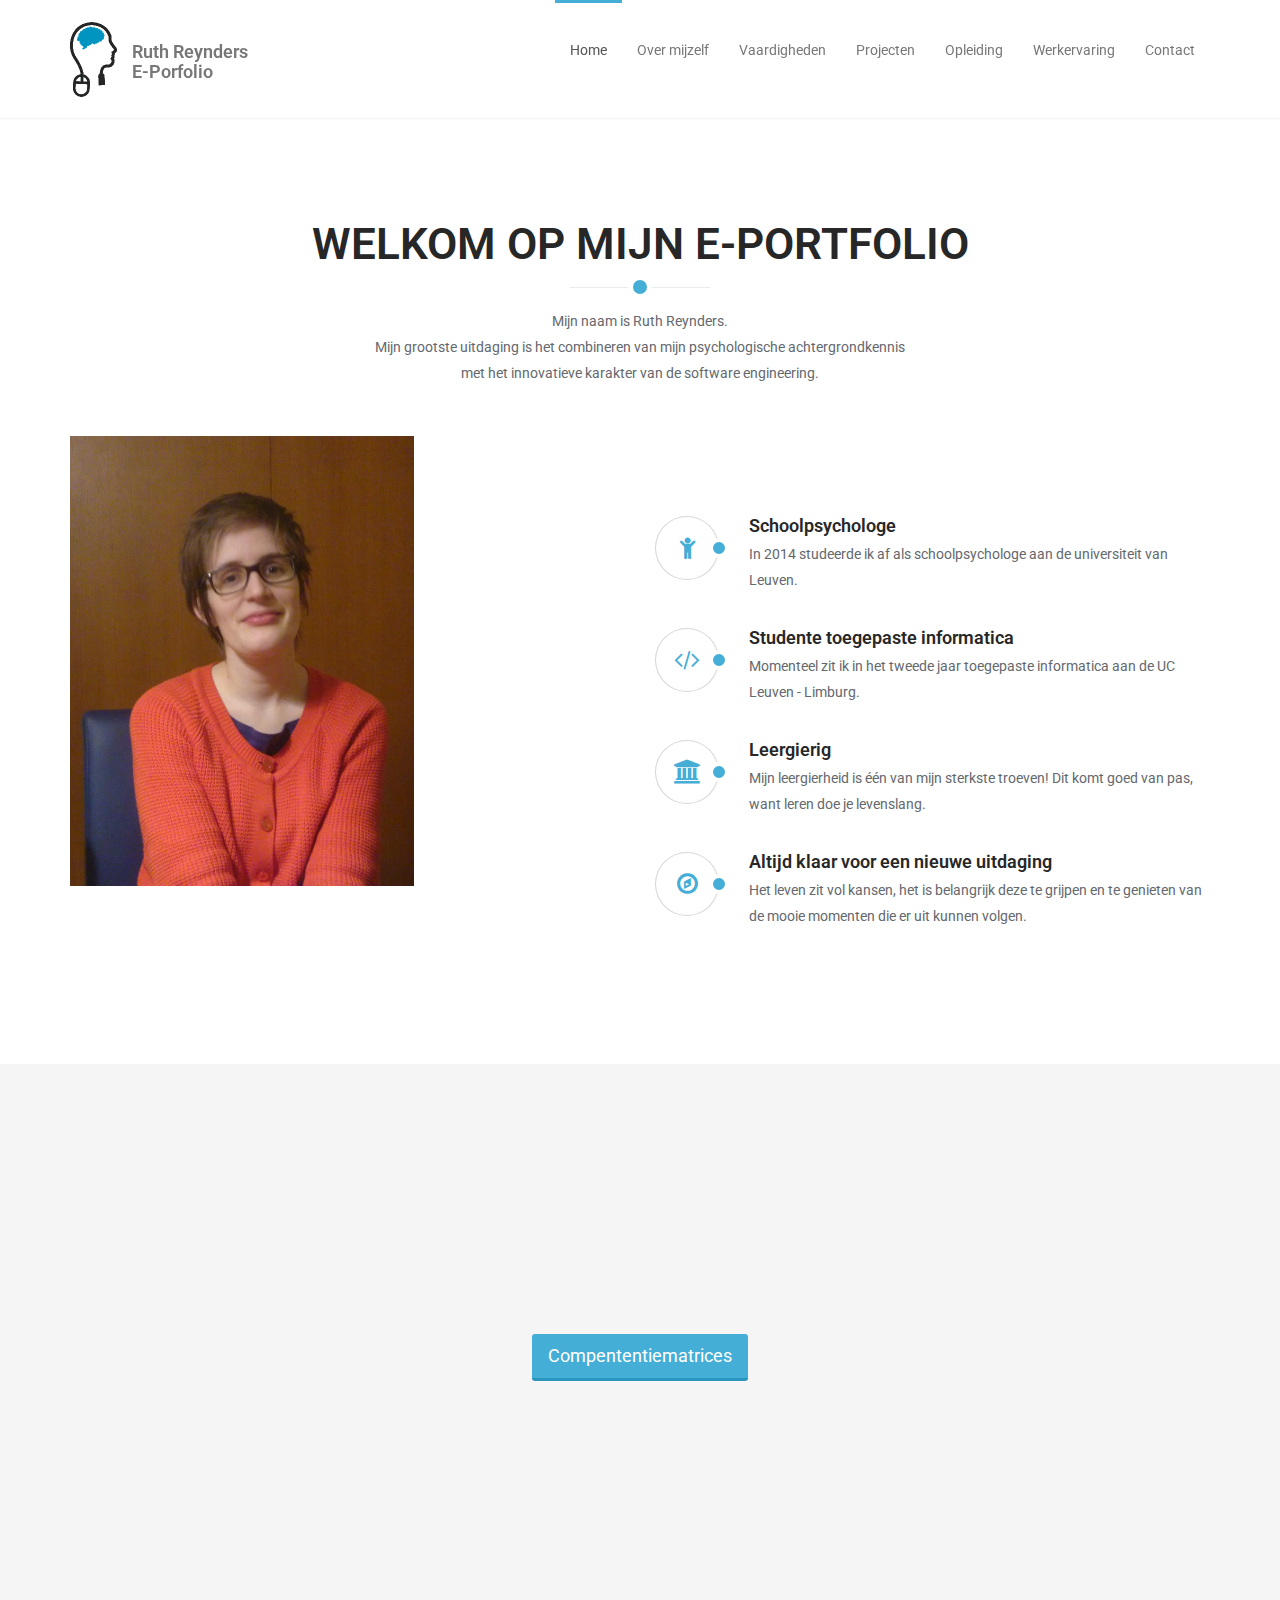
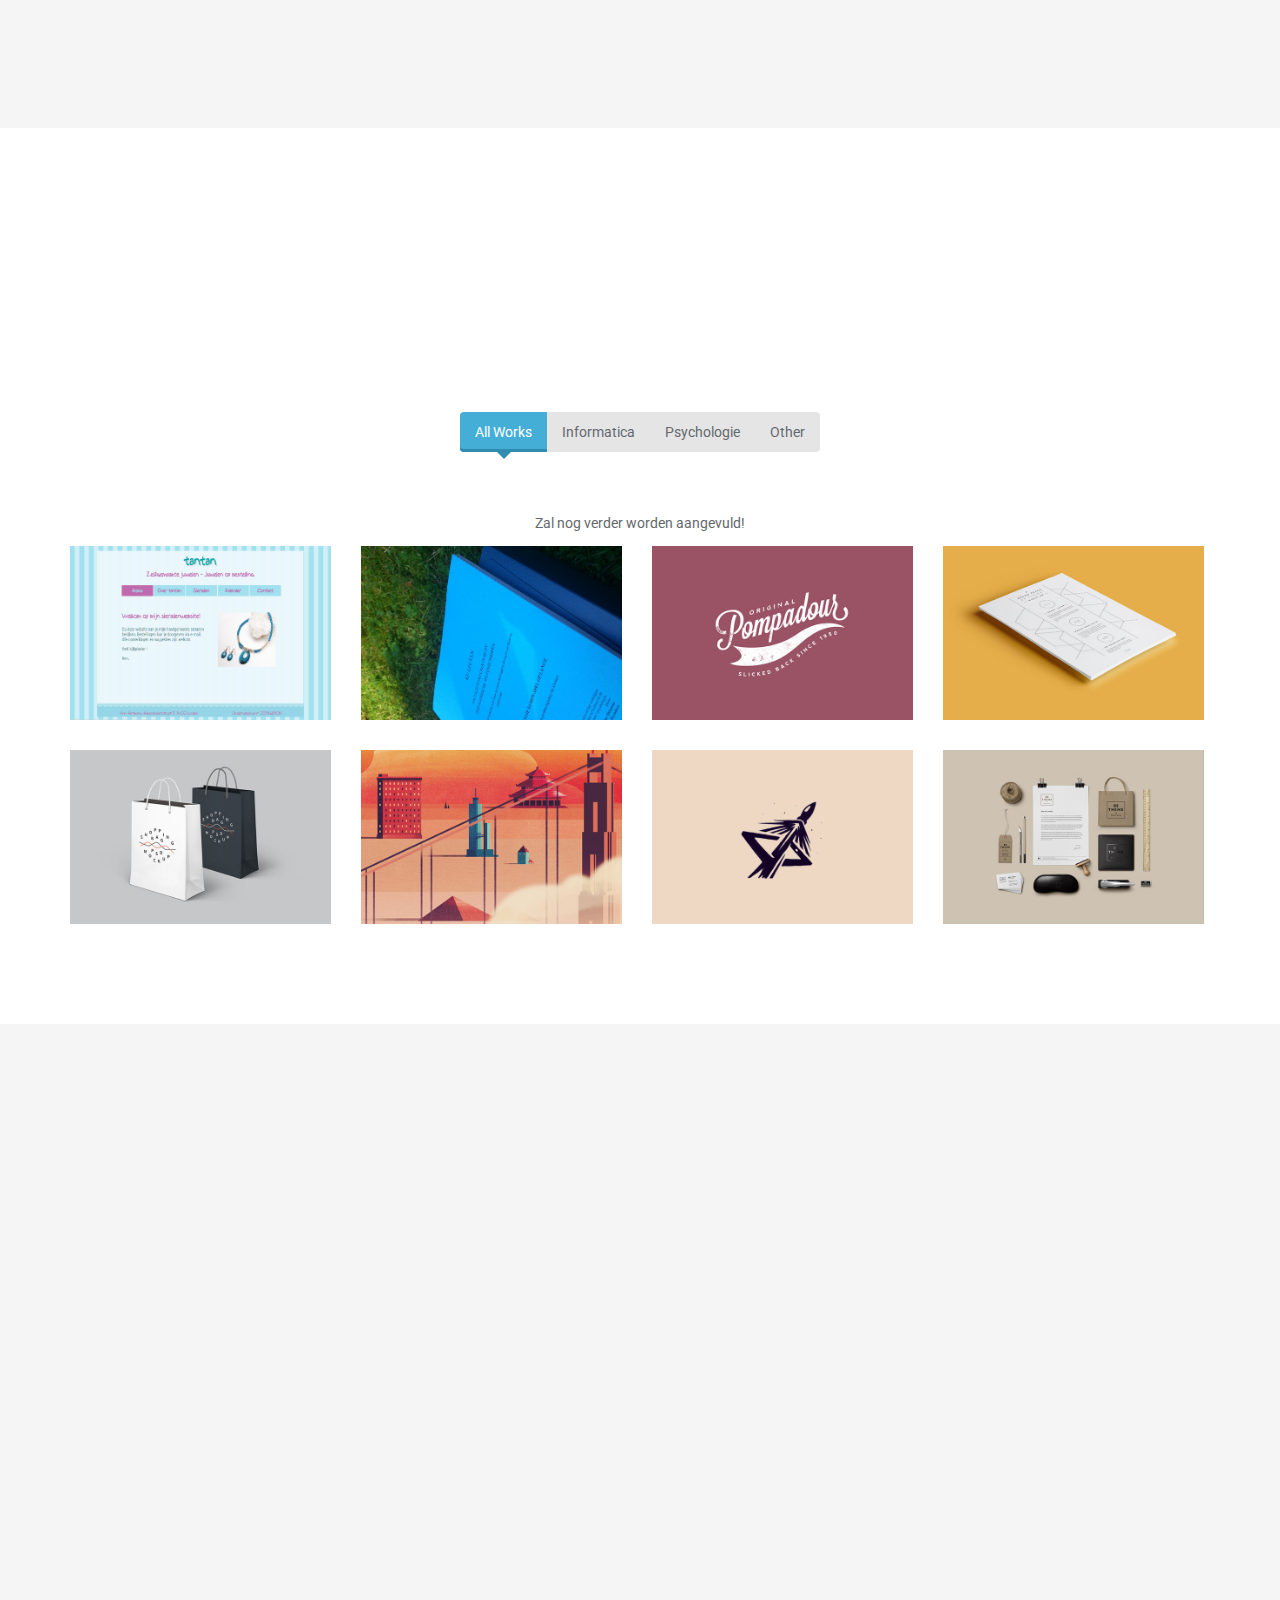
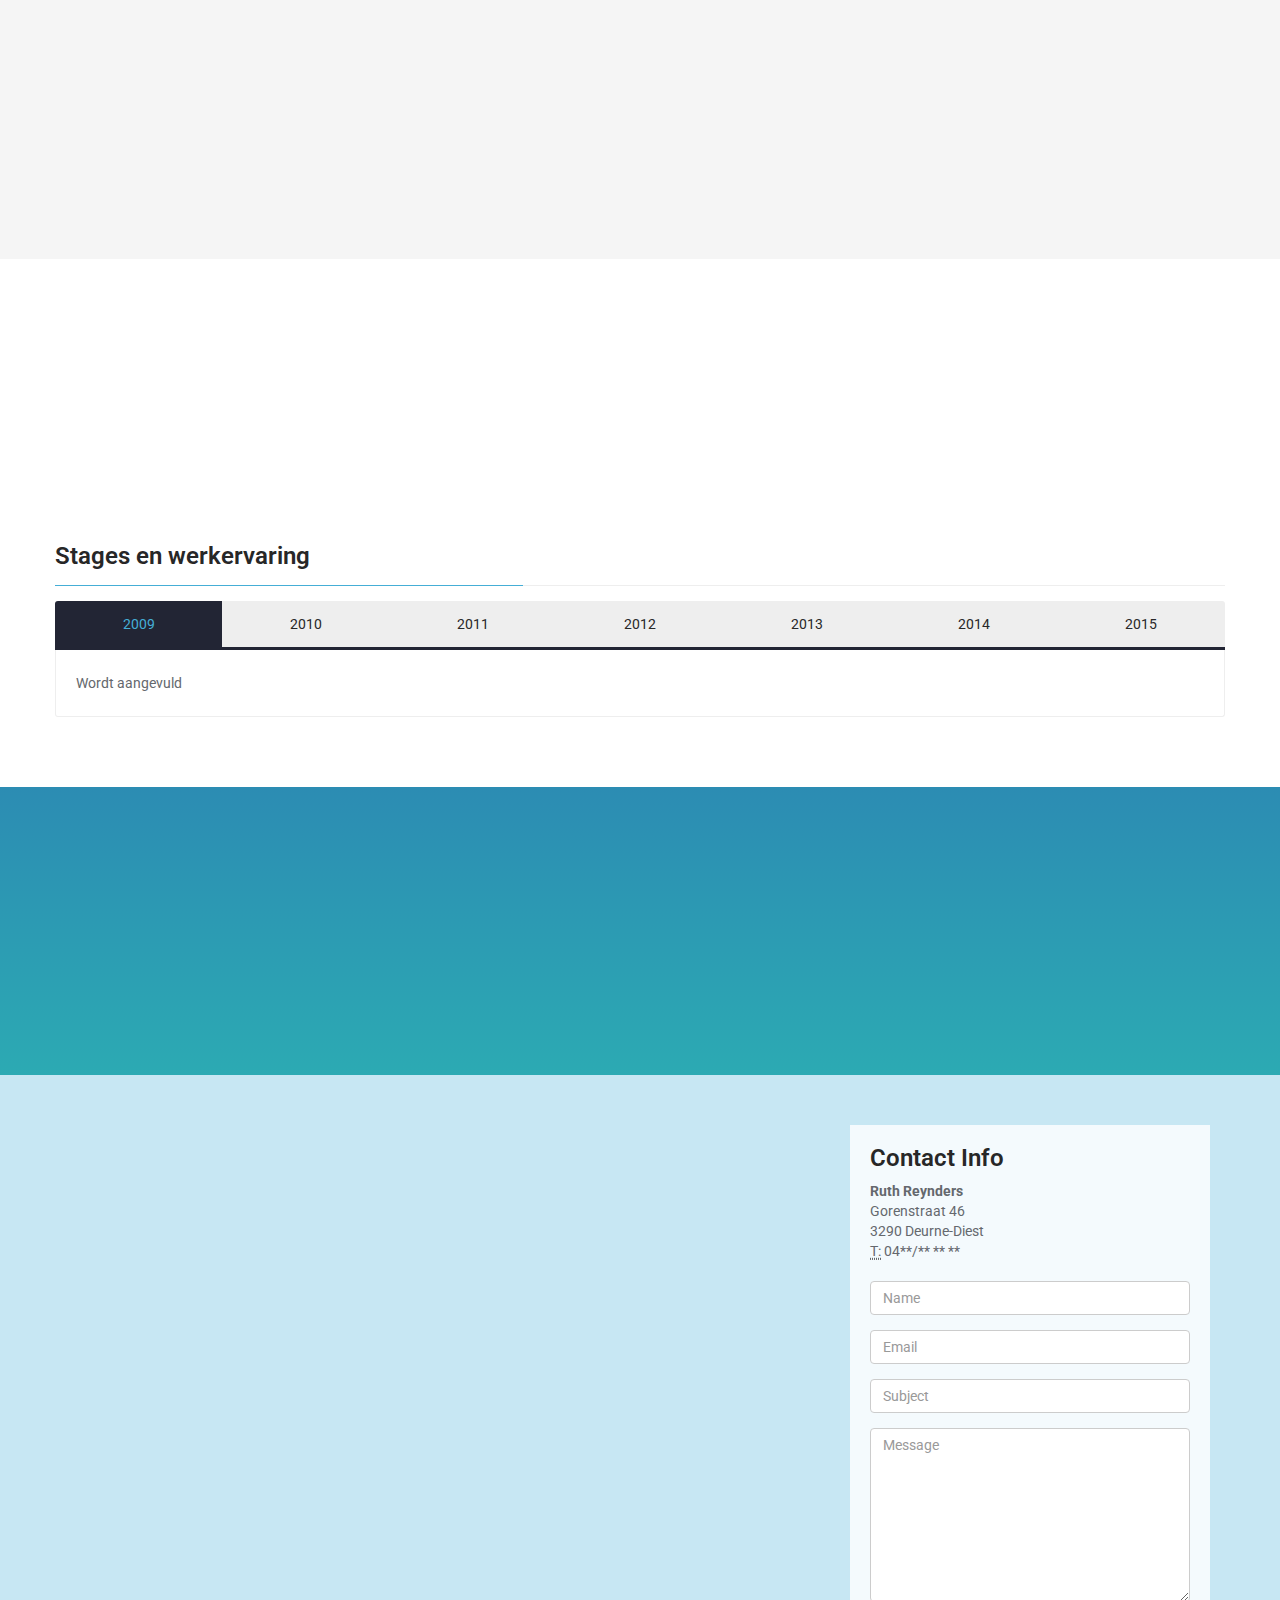
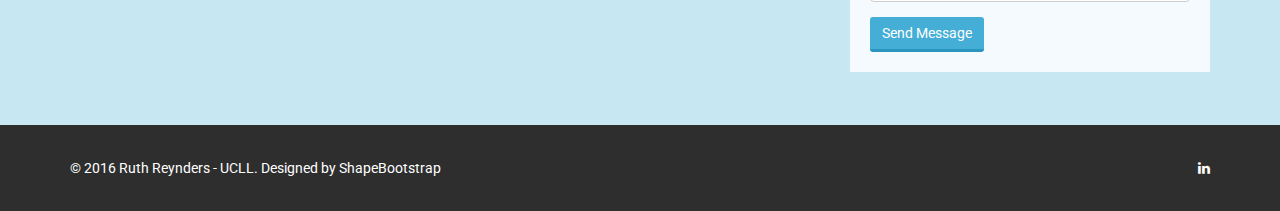
==== index.html @ 16788abf "Eerste draft e-portfolio" ====
<!DOCTYPE html>
<html lang="en">
<head>
    <meta charset="utf-8">
    <meta name="viewport" content="width=device-width, initial-scale=1.0">
    <meta name="description" content="">
    <meta name="author" content="">
    <title>Responsive Onepage HTML Template | Multi</title>
	<!-- core CSS -->
    <link href="css/bootstrap.min.css" rel="stylesheet">
    <link href="css/font-awesome.min.css" rel="stylesheet">
    <link href="css/animate.min.css" rel="stylesheet">
    <link href="css/owl.carousel.css" rel="stylesheet">
    <link href="css/owl.transitions.css" rel="stylesheet">
    <link href="css/prettyPhoto.css" rel="stylesheet">
    <link href="css/main.css" rel="stylesheet">
    <link href="css/responsive.css" rel="stylesheet">
    <!--[if lt IE 9]>
    <script src="js/html5shiv.js"></script>
    <script src="js/respond.min.js"></script>
    <![endif]-->       
</head><!--/head-->

<body id="home" class="homepage">

    <header id="header">
        <nav id="main-menu" class="navbar navbar-default navbar-fixed-top" role="banner">
            <div class="container">
                <div class="navbar-header">
                    <button type="button" class="navbar-toggle" data-toggle="collapse" data-target=".navbar-collapse">
                        <span class="sr-only">Toggle navigation</span>
                        <span class="icon-bar"></span>
                        <span class="icon-bar"></span>
                        <span class="icon-bar"></span>
                    </button>
                    <a class="navbar-brand" href="index.html"><img src="images/logo2.png" alt="logo"></a>
                    <h2 class="navbar-brand">Ruth Reynders <br>E-Porfolio</h2>
                </div>
				
                <div class="collapse navbar-collapse navbar-right">
                    <ul class="nav navbar-nav">
                        <li class="scroll active"><a href="#home">Home</a></li>
                        <li class="scroll"><a href="#features">Over mijzelf<!--Features--></a></li>
                        <li class="scroll"><a href="#services">Vaardigheden<!--Competentiematrix // Services--></a></li>
                        <li class="scroll"><a href="#portfolio">Projecten<!--Portfolio--></a></li>
                        <li class="scroll"><a href="#meet-team">Opleiding<!--Team--></a></li>
                        <li class="scroll"><a href="#pricing">Werkervaring<!--Team--></a></li>
                        <li class="scroll"><a href="#get-in-touch">Contact</a></li>                        
                    </ul>
                </div>
            </div><!--/.container-->
        </nav><!--/nav-->
    </header><!--/header-->

    <section id="features">
        <div class="container">
            <div class="section-header">
                <h2 class="section-title text-center wow fadeInDown">Welkom op mijn e-portfolio</h2>
                <p class="text-center wow fadeInDown">Mijn naam is Ruth Reynders. <br>Mijn grootste uitdaging is het combineren van mijn psychologische achtergrondkennis <br> met het innovatieve karakter van de software engineering. </p>
            </div>
            <div class="row">
                <div class="col-sm-6 wow fadeInLeft">
                    <img class="img-responsive" src="images/main-feature.png" alt="">
                </div>
                <div class="col-sm-6">
                    <div class="media service-box wow fadeInRight">
                        <div class="pull-left">
                            <i class="fa fa-child"></i>
                        </div>
                        <div class="media-body">
                            <h4 class="media-heading">Schoolpsychologe</h4>
                            <p>In 2014 studeerde ik af als schoolpsychologe aan de universiteit van Leuven.</p>
                        </div>
                    </div>

                    <div class="media service-box wow fadeInRight">
                        <div class="pull-left">
                            <i class="fa fa-code"></i>
                        </div>
                        <div class="media-body">
                            <h4 class="media-heading">Studente toegepaste informatica</h4>
                            <p>Momenteel zit ik in het tweede jaar toegepaste informatica aan de UC Leuven - Limburg.</p>
                        </div>
                    </div>

                    <div class="media service-box wow fadeInRight">
                        <div class="pull-left">
                            <i class="fa fa-institution"></i>
                        </div>
                        <div class="media-body">
                            <h4 class="media-heading">Leergierig</h4>
                            <p>Mijn leergierheid is één van mijn sterkste troeven! Dit komt goed van pas, want leren doe je levenslang.</p>
                        </div>
                    </div>

                    <div class="media service-box wow fadeInRight">
                        <div class="pull-left">
                            <i class="fa fa-compass"></i>
                        </div>
                        <div class="media-body">
                            <h4 class="media-heading">Altijd klaar voor een nieuwe uitdaging</h4>
                            <p>Het leven zit vol kansen, het is belangrijk deze te grijpen en te genieten van de mooie momenten die er uit kunnen volgen.</p>
                        </div>
                    </div>
                </div>
            </div>
        </div>
    </section>

    <section id="services" >
        <div class="container">

            <div class="section-header">
                <h2 class="section-title text-center wow fadeInDown">Vaardigheden en competenties</h2>
                <p class="text-center wow fadeInDown">Een kort overzicht van mijn verworven vaardigheden en compententies uit mijn opleidingen. <br> Kijk zeker ook naar mijn compententiematrices.</p> <p class="text-center"><a class="btn btn-primary btn-lg" href="#" >Compententiematrices</a></p>
            </div>

            <div class="row">
                <div class="features">
                    <div class="col-md-4 col-sm-6 wow fadeInUp" data-wow-duration="300ms" data-wow-delay="0ms">
                        <div class="media service-box">
                            <div class="pull-left">
                                <i class="fa fa-code"></i>
                            </div>
                            <div class="media-body">
                                <h4 class="media-heading">Back end development</h4>
                                <p>Java, C&#43;&#43;, C&#35; ...</p>
                            </div>
                        </div>
                    </div><!--/.col-md-4-->

                    <div class="col-md-4 col-sm-6 wow fadeInUp" data-wow-duration="300ms" data-wow-delay="100ms">
                        <div class="media service-box">
                            <div class="pull-left">
                                <i class="fa fa-picture-o"></i>
                            </div>
                            <div class="media-body">
                                <h4 class="media-heading">Front end development</h4>
                                <p>HTML5, CSS, JavaScript ...</p>
                            </div>
                        </div>
                    </div><!--/.col-md-4-->

                    <div class="col-md-4 col-sm-6 wow fadeInUp" data-wow-duration="300ms" data-wow-delay="200ms">
                        <div class="media service-box">
                            <div class="pull-left">
                                <i class="fa fa-cubes"></i>
                            </div>
                            <div class="media-body">
                                <h4 class="media-heading">UI design</h4>
                                <p>Java, C&#43;&#43;, ...</p>
                            </div>
                        </div>
                    </div><!--/.col-md-4-->
                
                    <div class="col-md-4 col-sm-6 wow fadeInUp" data-wow-duration="300ms" data-wow-delay="300ms">
                        <div class="media service-box">
                            <div class="pull-left">
                                <i class="fa fa-desktop"></i>
                            </div>
                            <div class="media-body">
                                <h4 class="media-heading">Operating systems</h4>
                                <p>Windows (XP > 10), Linux ...</p>
                            </div>
                        </div>
                    </div><!--/.col-md-4-->

                    <div class="col-md-4 col-sm-6 wow fadeInUp" data-wow-duration="300ms" data-wow-delay="400ms">
                        <div class="media service-box">
                            <div class="pull-left">
                                <i class="fa fa-database"></i>
                            </div>
                            <div class="media-body">
                                <h4 class="media-heading">Database</h4>
                                <p>PostgreSQL ...</p>
                            </div>
                        </div>
                    </div><!--/.col-md-4-->

                    <div class="col-md-4 col-sm-6 wow fadeInUp" data-wow-duration="300ms" data-wow-delay="500ms">
                        <div class="media service-box">
                            <div class="pull-left">
                                <i class="fa fa-check"></i>
                            </div>
                            <div class="media-body">
                                <h4 class="media-heading">Other</h4>
                                <p>Microsoft office, LaTeX ...</p>
                            </div>
                        </div>
                    </div><!--/.col-md-4-->
                </div>
            </div><!--/.row-->    
        </div><!--/.container-->
    </section><!--/#services-->

    <section id="portfolio">
        <div class="container">
            <div class="section-header">
                <h2 class="section-title text-center wow fadeInDown">Mijn projecten</h2>
                <p class="text-center wow fadeInDown">Een overzicht van enkele projecten waaraan ik heb gewerkt, al dan niet met de hulp van andere collega's.</p>
            </div>

            <div class="text-center">
                <ul class="portfolio-filter">
                    <li><a class="active" href="#" data-filter="*">All Works</a></li>
                    <li><a href="#" data-filter=".creative">Informatica</a></li>
                    <li><a href="#" data-filter=".corporate">Psychologie</a></li>
                    <li><a href="#" data-filter=".portfolio">Other</a></li>
                </ul><!--/#portfolio-filter-->
                <p>Zal nog verder worden aangevuld!</p>
            </div>

            <div class="portfolio-items">
                <div class="portfolio-item creative">
                    <div class="portfolio-item-inner">
                        <img class="img-responsive" src="images/portfolio/website-tantan.png" alt="websiteTantan">
                        <div class="portfolio-info">
                            <h3>Website Tantan</h3>
                            Een eerste kennismaking met webontwikkeling. Een uitdaging op gebied van HTML5, CSS3, JavaScript, communicatie en samenwerking.
                            <a class="preview" href="images/portfolio/website-tantan-groot.png" rel="prettyPhoto"><i class="fa fa-eye"></i></a>
                        </div>
                    </div>
                </div><!--/.portfolio-item-->

                <div class="portfolio-item corporate portfolio">
                    <div class="portfolio-item-inner">
                        <img class="img-responsive" src="images/portfolio/masterThesis.jpg" alt="master thesis">
                        <div class="portfolio-info">
                            <h3>Masterthesis psychologie</h3>
                            Het eindresultaat van nauwgezet onderzoekswerk en een geweldige samenwerking. Een mooie afsluiting van een belangrijk hoofdstuk.
                            <a class="preview" href="images/portfolio/masterThesisGroot.jpg" rel="prettyPhoto"><i class="fa fa-eye"></i></a>
                        </div>
                    </div>
                </div><!--/.portfolio-item-->

                <div class="portfolio-item creative">
                    <div class="portfolio-item-inner">
                        <img class="img-responsive" src="images/portfolio/03.jpg" alt="">
                        <div class="portfolio-info">
                            <h3>Portfolio Item 3</h3>
                            Lorem Ipsum Dolor Sit
                            <a class="preview" href="images/portfolio/full.jpg" rel="prettyPhoto"><i class="fa fa-eye"></i></a>
                        </div>
                    </div>
                </div><!--/.portfolio-item-->

                <div class="portfolio-item corporate">
                    <div class="portfolio-item-inner">
                        <img class="img-responsive" src="images/portfolio/04.jpg" alt="">
                        <div class="portfolio-info">
                            <h3>Portfolio Item 4</h3>
                            Lorem Ipsum Dolor Sit
                            <a class="preview" href="images/portfolio/full.jpg" rel="prettyPhoto"><i class="fa fa-eye"></i></a>
                        </div>
                    </div>
                </div><!--/.portfolio-item-->

                <div class="portfolio-item creative portfolio">
                    <div class="portfolio-item-inner">
                        <img class="img-responsive" src="images/portfolio/05.jpg" alt="">
                        <div class="portfolio-info">
                            <h3>Portfolio Item 5</h3>
                            Lorem Ipsum Dolor Sit
                            <a class="preview" href="images/portfolio/full.jpg" rel="prettyPhoto"><i class="fa fa-eye"></i></a>
                        </div>
                    </div>
                </div><!--/.portfolio-item-->

                <div class="portfolio-item corporate">
                    <div class="portfolio-item-inner">
                        <img class="img-responsive" src="images/portfolio/06.jpg" alt="">
                        <div class="portfolio-info">
                            <h3>Portfolio Item 5</h3>
                            Lorem Ipsum Dolor Sit
                            <a class="preview" href="images/portfolio/full.jpg" rel="prettyPhoto"><i class="fa fa-eye"></i></a>
                        </div>
                    </div>
                </div><!--/.portfolio-item-->

                <div class="portfolio-item creative portfolio">
                    <div class="portfolio-item-inner">
                        <img class="img-responsive" src="images/portfolio/07.jpg" alt="">
                        <div class="portfolio-info">
                            <h3>Portfolio Item 7</h3>
                            Lorem Ipsum Dolor Sit
                            <a class="preview" href="images/portfolio/full.jpg" rel="prettyPhoto"><i class="fa fa-eye"></i></a>
                        </div>
                    </div>
                </div><!--/.portfolio-item-->

                <div class="portfolio-item corporate">
                    <div class="portfolio-item-inner">
                        <img class="img-responsive" src="images/portfolio/08.jpg" alt="">
                        <div class="portfolio-info">
                            <h3>Portfolio Item 8</h3>
                            Lorem Ipsum Dolor Sit
                            <a class="preview" href="images/portfolio/full.jpg" rel="prettyPhoto"><i class="fa fa-eye"></i></a>
                        </div>
                    </div>
                </div><!--/.portfolio-item-->
            </div>
        </div><!--/.container-->
    </section><!--/#portfolio-->

    <section id="meet-team">
        <div class="container">
            <div class="section-header">
                <h2 class="section-title text-center wow fadeInDown">Opleiding</h2>
                <p class="text-center wow fadeInDown">Mijn gevolgde opleidingen sinds 2003 ...</p>
            </div>

            <div class="row">
                <div class="col-sm-6 col-md-3">
                    <div class="team-member wow fadeInUp" data-wow-duration="400ms" data-wow-delay="0ms">
                        <div class="team-img">
                            <img class="img-responsive" src="images/team/piusX.jpg" alt="piusX">
                        </div>
                        <div class="team-info">
                            <h3>2003-2009: Algemeen Secundair Onderwijs</h3>
                            <span>Pius X College, Tessenderlo</span>
                        </div>
                    </div>
                </div>
                <div class="col-sm-6 col-md-3">
                    <div class="team-member wow fadeInUp" data-wow-duration="400ms" data-wow-delay="100ms">
                        <div class="team-img">
                            <img class="img-responsive" src="images/team/Bloso.png" alt="HogerRedder">
                        </div>
                        <div class="team-info">
                            <h3>2008-2009: Opleiding tot hoger redder</h3>
                            <span>Bloso - Vlaamse Trainersschool</span>
                        </div>
                    </div>
                </div>
                <div class="col-sm-6 col-md-3">
                    <div class="team-member wow fadeInUp" data-wow-duration="400ms" data-wow-delay="200ms">
                        <div class="team-img">
                            <img class="img-responsive" src="images/team/kuleuven.jpg" alt="KU Leuven">
                        </div>
                        <div class="team-info">
                            <h3>2009-2014: Psychologie, optie schoolpsychologie</h3>
                            <span>KU Leuven</span>
                        </div>
                    </div>
                </div>
                <div class="col-sm-6 col-md-3">
                    <div class="team-member wow fadeInUp" data-wow-duration="400ms" data-wow-delay="300ms">
                        <div class="team-img">
                            <img class="img-responsive" src="images/team/ucll.gif" alt="UCLL">
                        </div>
                        <div class="team-info">
                            <h3>2014-...: Toegepaste informatica</h3>
                            <span>UCLL, Leuven</span>
                        </div>
                        
                    </div>
                </div>
            </div>
        </div>
    </section>

   <section id="pricing">
        <div class="container">
            <div class="section-header">
                <h2 class="section-title text-center wow fadeInDown">Werkervaring</h2>
                <p class="text-center wow fadeInDown">Deze sectie wordt nog verder aangevuld</p>
            </div>

            <div class="row">
                <div class="col-sm-15">
                    <h3 class="column-title">Stages en werkervaring</h3>
                    <div role="tabpanel">
                        <ul class="nav main-tab nav-justified" role="tablist">
                            <li role="presentation" class="active">
                                <a href="#tab1" role="tab" data-toggle="tab" aria-controls="tab1" aria-expanded="true">2009</a>
                            </li>
                            <li role="presentation">
                                <a href="#tab2" role="tab" data-toggle="tab" aria-controls="tab2" aria-expanded="false">2010</a>
                            </li>
                            <li role="presentation">
                                <a href="#tab3" role="tab" data-toggle="tab" aria-controls="tab3" aria-expanded="false">2011</a>
                            </li>
                            <li role="presentation">
                                <a href="#tab4" role="tab" data-toggle="tab" aria-controls="tab4" aria-expanded="false">2012</a>
                            </li>
                            <li role="presentation">
                                <a href="#tab5" role="tab" data-toggle="tab" aria-controls="tab5" aria-expanded="false">2013</a>
                            </li>
                            <li role="presentation">
                                <a href="#tab6" role="tab" data-toggle="tab" aria-controls="tab6" aria-expanded="false">2014</a>
                            </li>
                            <li role="presentation">
                                <a href="#tab7" role="tab" data-toggle="tab" aria-controls="tab7" aria-expanded="false">2015</a>
                            </li>
                            
                        </ul>
                        <div id="tab-content" class="tab-content">
                            <div role="tabpanel" class="tab-pane fade active in" id="tab1" aria-labelledby="tab1">
                                <p>Wordt aangevuld</p>
                                <p> </p>
                            </div>
                            <div role="tabpanel" class="tab-pane fade" id="tab2" aria-labelledby="tab2">
                                <p>Wordt aangevuld</p>
                                <p> </p>
                            </div>
                            <div role="tabpanel" class="tab-pane fade" id="tab3" aria-labelledby="tab3">
                                <p>Wordt aangevuld</p>
                                <p> </p>
                            </div>
                            <div role="tabpanel" class="tab-pane fade" id="tab4" aria-labelledby="tab3">
                                <p>Wordt aangevuld</p>
                                <p> </p>
                            </div>
                            <div role="tabpanel" class="tab-pane fade" id="tab5" aria-labelledby="tab4">
                                <p>Wordt aangevuld</p>
                                <p> </p>
                            </div>
                            <div role="tabpanel" class="tab-pane fade" id="tab6" aria-labelledby="tab5">
                                <p>Wordt aangevuld</p>
                                <p> </p>
                            </div>
                            <div role="tabpanel" class="tab-pane fade" id="tab7" aria-labelledby="tab6">
                                <p>Wordt aangevuld</p>
                                <p> </p>
                            </div>
                        </div>
                    </div>
                </div>
            </div>
        </div>
    </section>
       
    <section id="get-in-touch">
        <div class="container">
            <div class="section-header">
                <h2 class="section-title text-center wow fadeInDown">Neem contact op</h2>
                <p class="text-center wow fadeInDown"> </p>
            </div>
        </div>
    </section><!--/#get-in-touch-->


    <section id="contact">
        <div id="google-map" style="height:650px" data-latitude="51.0487447" data-longitude="5.0942294"></div>
        <div class="container-wrapper">
            <div class="container">
                <div class="row">
                    <div class="col-sm-4 col-sm-offset-8">
                        <div class="contact-form">
                            <h3>Contact Info</h3>

                            <address>
                              <strong>Ruth Reynders</strong><br>
                              Gorenstraat 46<br>
                              3290 Deurne-Diest<br>
                              <abbr title="Phone">T:</abbr> 04**/** ** **
                            </address>

                            <form id="main-contact-form" name="contact-form" method="post" action="#">
                                <div class="form-group">
                                    <input type="text" name="name" class="form-control" placeholder="Name" required>
                                </div>
                                <div class="form-group">
                                    <input type="email" name="email" class="form-control" placeholder="Email" required>
                                </div>
                                <div class="form-group">
                                    <input type="text" name="subject" class="form-control" placeholder="Subject" required>
                                </div>
                                <div class="form-group">
                                    <textarea name="message" class="form-control" rows="8" placeholder="Message" required></textarea>
                                </div>
                                <button type="submit" class="btn btn-primary">Send Message</button>
                            </form>
                        </div>
                    </div>
                </div>
            </div>
        </div>
    </section><!--/#bottom-->

    <footer id="footer">
        <div class="container">
            <div class="row">
                <div class="col-sm-6">
                    &copy; 2016 Ruth Reynders - UCLL. Designed by <a target="_blank" href="http://shapebootstrap.net/" title="Free Twitter Bootstrap WordPress Themes and HTML templates">ShapeBootstrap</a>
                </div>
                <div class="col-sm-6">
                    <ul class="social-icons">
                        <li><a href="https://be.linkedin.com/in/ruth-reynders-1a1789115"><i class="fa fa-linkedin"></i></a></li>
                    </ul>
                </div>
            </div>
        </div>
    </footer><!--/#footer-->

    <script src="js/jquery.js"></script>
    <script src="js/bootstrap.min.js"></script>
    <script src="http://maps.google.com/maps/api/js?sensor=true"></script>
    <script src="js/owl.carousel.min.js"></script>
    <script src="js/mousescroll.js"></script>
    <script src="js/smoothscroll.js"></script>
    <script src="js/jquery.prettyPhoto.js"></script>
    <script src="js/jquery.isotope.min.js"></script>
    <script src="js/jquery.inview.min.js"></script>
    <script src="js/wow.min.js"></script>
    <script src="js/main.js"></script>
</body>
</html>
---- css/prettyPhoto.css ----
div.pp_default .pp_top,div.pp_default .pp_top .pp_middle,div.pp_default .pp_top .pp_left,div.pp_default .pp_top .pp_right,div.pp_default .pp_bottom,div.pp_default .pp_bottom .pp_left,div.pp_default .pp_bottom .pp_middle,div.pp_default .pp_bottom .pp_right{height:13px}
div.pp_default .pp_top .pp_left{background:url(../images/prettyPhoto/default/sprite.png) -78px -93px no-repeat}
div.pp_default .pp_top .pp_middle{background:url(../images/prettyPhoto/default/sprite_x.png) top left repeat-x}
div.pp_default .pp_top .pp_right{background:url(../images/prettyPhoto/default/sprite.png) -112px -93px no-repeat}
div.pp_default .pp_content .ppt{color:#f8f8f8}
div.pp_default .pp_content_container .pp_left{background:url(../images/prettyPhoto/default/sprite_y.png) -7px 0 repeat-y;padding-left:13px}
div.pp_default .pp_content_container .pp_right{background:url(../images/prettyPhoto/default/sprite_y.png) top right repeat-y;padding-right:13px}
div.pp_default .pp_next:hover{background:url(../images/prettyPhoto/default/sprite_next.png) center right no-repeat;cursor:pointer}
div.pp_default .pp_previous:hover{background:url(../images/prettyPhoto/default/sprite_prev.png) center left no-repeat;cursor:pointer}
div.pp_default .pp_expand{background:url(../images/prettyPhoto/default/sprite.png) 0 -29px no-repeat;cursor:pointer;width:28px;height:28px}
div.pp_default .pp_expand:hover{background:url(../images/prettyPhoto/default/sprite.png) 0 -56px no-repeat;cursor:pointer}
div.pp_default .pp_contract{background:url(../images/prettyPhoto/default/sprite.png) 0 -84px no-repeat;cursor:pointer;width:28px;height:28px}
div.pp_default .pp_contract:hover{background:url(../images/prettyPhoto/default/sprite.png) 0 -113px no-repeat;cursor:pointer}
div.pp_default .pp_close{width:30px;height:30px;background:url(../images/prettyPhoto/default/sprite.png) 2px 1px no-repeat;cursor:pointer}
div.pp_default .pp_gallery ul li a{background:url(../images/prettyPhoto/default/default_thumb.png) center center #f8f8f8;border:1px solid #aaa}
div.pp_default .pp_social{margin-top:7px}
div.pp_default .pp_gallery a.pp_arrow_previous,div.pp_default .pp_gallery a.pp_arrow_next{position:static;left:auto}
div.pp_default .pp_nav .pp_play,div.pp_default .pp_nav .pp_pause{background:url(../images/prettyPhoto/default/sprite.png) -51px 1px no-repeat;height:30px;width:30px}
div.pp_default .pp_nav .pp_pause{background-position:-51px -29px}
div.pp_default a.pp_arrow_previous,div.pp_default a.pp_arrow_next{background:url(../images/prettyPhoto/default/sprite.png) -31px -3px no-repeat;height:20px;width:20px;margin:4px 0 0}
div.pp_default a.pp_arrow_next{left:52px;background-position:-82px -3px}
div.pp_default .pp_content_container .pp_details{margin-top:5px}
div.pp_default .pp_nav{clear:none;height:30px;width:110px;position:relative}
div.pp_default .pp_nav .currentTextHolder{font-family:Georgia;font-style:italic;color:#999;font-size:11px;left:75px;line-height:25px;position:absolute;top:2px;margin:0;padding:0 0 0 10px}
div.pp_default .pp_close:hover,div.pp_default .pp_nav .pp_play:hover,div.pp_default .pp_nav .pp_pause:hover,div.pp_default .pp_arrow_next:hover,div.pp_default .pp_arrow_previous:hover{opacity:0.7}
div.pp_default .pp_description{font-size:11px;font-weight:700;line-height:14px;margin:5px 50px 5px 0}
div.pp_default .pp_bottom .pp_left{background:url(../images/prettyPhoto/default/sprite.png) -78px -127px no-repeat}
div.pp_default .pp_bottom .pp_middle{background:url(../images/prettyPhoto/default/sprite_x.png) bottom left repeat-x}
div.pp_default .pp_bottom .pp_right{background:url(../images/prettyPhoto/default/sprite.png) -112px -127px no-repeat}
div.pp_default .pp_loaderIcon{background:url(../images/prettyPhoto/default/loader.gif) center center no-repeat}
div.light_rounded .pp_top .pp_left{background:url(../images/prettyPhoto/light_rounded/sprite.png) -88px -53px no-repeat}
div.light_rounded .pp_top .pp_right{background:url(../images/prettyPhoto/light_rounded/sprite.png) -110px -53px no-repeat}
div.light_rounded .pp_next:hover{background:url(../images/prettyPhoto/light_rounded/btnNext.png) center right no-repeat;cursor:pointer}
div.light_rounded .pp_previous:hover{background:url(../images/prettyPhoto/light_rounded/btnPrevious.png) center left no-repeat;cursor:pointer}
div.light_rounded .pp_expand{background:url(../images/prettyPhoto/light_rounded/sprite.png) -31px -26px no-repeat;cursor:pointer}
div.light_rounded .pp_expand:hover{background:url(../images/prettyPhoto/light_rounded/sprite.png) -31px -47px no-repeat;cursor:pointer}
div.light_rounded .pp_contract{background:url(../images/prettyPhoto/light_rounded/sprite.png) 0 -26px no-repeat;cursor:pointer}
div.light_rounded .pp_contract:hover{background:url(../images/prettyPhoto/light_rounded/sprite.png) 0 -47px no-repeat;cursor:pointer}
div.light_rounded .pp_close{width:75px;height:22px;background:url(../images/prettyPhoto/light_rounded/sprite.png) -1px -1px no-repeat;cursor:pointer}
div.light_rounded .pp_nav .pp_play{background:url(../images/prettyPhoto/light_rounded/sprite.png) -1px -100px no-repeat;height:15px;width:14px}
div.light_rounded .pp_nav .pp_pause{background:url(../images/prettyPhoto/light_rounded/sprite.png) -24px -100px no-repeat;height:15px;width:14px}
div.light_rounded .pp_arrow_previous{background:url(../images/prettyPhoto/light_rounded/sprite.png) 0 -71px no-repeat}
div.light_rounded .pp_arrow_next{background:url(../images/prettyPhoto/light_rounded/sprite.png) -22px -71px no-repeat}
div.light_rounded .pp_bottom .pp_left{background:url(../images/prettyPhoto/light_rounded/sprite.png) -88px -80px no-repeat}
div.light_rounded .pp_bottom .pp_right{background:url(../images/prettyPhoto/light_rounded/sprite.png) -110px -80px no-repeat}
div.dark_rounded .pp_top .pp_left{background:url(../images/prettyPhoto/dark_rounded/sprite.png) -88px -53px no-repeat}
div.dark_rounded .pp_top .pp_right{background:url(../images/prettyPhoto/dark_rounded/sprite.png) -110px -53px no-repeat}
div.dark_rounded .pp_content_container .pp_left{background:url(../images/prettyPhoto/dark_rounded/contentPattern.png) top left repeat-y}
div.dark_rounded .pp_content_container .pp_right{background:url(../images/prettyPhoto/dark_rounded/contentPattern.png) top right repeat-y}
div.dark_rounded .pp_next:hover{background:url(../images/prettyPhoto/dark_rounded/btnNext.png) center right no-repeat;cursor:pointer}
div.dark_rounded .pp_previous:hover{background:url(../images/prettyPhoto/dark_rounded/btnPrevious.png) center left no-repeat;cursor:pointer}
div.dark_rounded .pp_expand{background:url(../images/prettyPhoto/dark_rounded/sprite.png) -31px -26px no-repeat;cursor:pointer}
div.dark_rounded .pp_expand:hover{background:url(../images/prettyPhoto/dark_rounded/sprite.png) -31px -47px no-repeat;cursor:pointer}
div.dark_rounded .pp_contract{background:url(../images/prettyPhoto/dark_rounded/sprite.png) 0 -26px no-repeat;cursor:pointer}
div.dark_rounded .pp_contract:hover{background:url(../images/prettyPhoto/dark_rounded/sprite.png) 0 -47px no-repeat;cursor:pointer}
div.dark_rounded .pp_close{width:75px;height:22px;background:url(../images/prettyPhoto/dark_rounded/sprite.png) -1px -1px no-repeat;cursor:pointer}
div.dark_rounded .pp_description{margin-right:85px;color:#fff}
div.dark_rounded .pp_nav .pp_play{background:url(../images/prettyPhoto/dark_rounded/sprite.png) -1px -100px no-repeat;height:15px;width:14px}
div.dark_rounded .pp_nav .pp_pause{background:url(../images/prettyPhoto/dark_rounded/sprite.png) -24px -100px no-repeat;height:15px;width:14px}
div.dark_rounded .pp_arrow_previous{background:url(../images/prettyPhoto/dark_rounded/sprite.png) 0 -71px no-repeat}
div.dark_rounded .pp_arrow_next{background:url(../images/prettyPhoto/dark_rounded/sprite.png) -22px -71px no-repeat}
div.dark_rounded .pp_bottom .pp_left{background:url(../images/prettyPhoto/dark_rounded/sprite.png) -88px -80px no-repeat}
div.dark_rounded .pp_bottom .pp_right{background:url(../images/prettyPhoto/dark_rounded/sprite.png) -110px -80px no-repeat}
div.dark_rounded .pp_loaderIcon{background:url(../images/prettyPhoto/dark_rounded/loader.gif) center center no-repeat}
div.dark_square .pp_left,div.dark_square .pp_middle,div.dark_square .pp_right,div.dark_square .pp_content{background:#000}
div.dark_square .pp_description{color:#fff;margin:0 85px 0 0}
div.dark_square .pp_loaderIcon{background:url(../images/prettyPhoto/dark_square/loader.gif) center center no-repeat}
div.dark_square .pp_expand{background:url(../images/prettyPhoto/dark_square/sprite.png) -31px -26px no-repeat;cursor:pointer}
div.dark_square .pp_expand:hover{background:url(../images/prettyPhoto/dark_square/sprite.png) -31px -47px no-repeat;cursor:pointer}
div.dark_square .pp_contract{background:url(../images/prettyPhoto/dark_square/sprite.png) 0 -26px no-repeat;cursor:pointer}
div.dark_square .pp_contract:hover{background:url(../images/prettyPhoto/dark_square/sprite.png) 0 -47px no-repeat;cursor:pointer}
div.dark_square .pp_close{width:75px;height:22px;background:url(../images/prettyPhoto/dark_square/sprite.png) -1px -1px no-repeat;cursor:pointer}
div.dark_square .pp_nav{clear:none}
div.dark_square .pp_nav .pp_play{background:url(../images/prettyPhoto/dark_square/sprite.png) -1px -100px no-repeat;height:15px;width:14px}
div.dark_square .pp_nav .pp_pause{background:url(../images/prettyPhoto/dark_square/sprite.png) -24px -100px no-repeat;height:15px;width:14px}
div.dark_square .pp_arrow_previous{background:url(../images/prettyPhoto/dark_square/sprite.png) 0 -71px no-repeat}
div.dark_square .pp_arrow_next{background:url(../images/prettyPhoto/dark_square/sprite.png) -22px -71px no-repeat}
div.dark_square .pp_next:hover{background:url(../images/prettyPhoto/dark_square/btnNext.png) center right no-repeat;cursor:pointer}
div.dark_square .pp_previous:hover{background:url(../images/prettyPhoto/dark_square/btnPrevious.png) center left no-repeat;cursor:pointer}
div.light_square .pp_expand{background:url(../images/prettyPhoto/light_square/sprite.png) -31px -26px no-repeat;cursor:pointer}
div.light_square .pp_expand:hover{background:url(../images/prettyPhoto/light_square/sprite.png) -31px -47px no-repeat;cursor:pointer}
div.light_square .pp_contract{background:url(../images/prettyPhoto/light_square/sprite.png) 0 -26px no-repeat;cursor:pointer}
div.light_square .pp_contract:hover{background:url(../images/prettyPhoto/light_square/sprite.png) 0 -47px no-repeat;cursor:pointer}
div.light_square .pp_close{width:75px;height:22px;background:url(../images/prettyPhoto/light_square/sprite.png) -1px -1px no-repeat;cursor:pointer}
div.light_square .pp_nav .pp_play{background:url(../images/prettyPhoto/light_square/sprite.png) -1px -100px no-repeat;height:15px;width:14px}
div.light_square .pp_nav .pp_pause{background:url(../images/prettyPhoto/light_square/sprite.png) -24px -100px no-repeat;height:15px;width:14px}
div.light_square .pp_arrow_previous{background:url(../images/prettyPhoto/light_square/sprite.png) 0 -71px no-repeat}
div.light_square .pp_arrow_next{background:url(../images/prettyPhoto/light_square/sprite.png) -22px -71px no-repeat}
div.light_square .pp_next:hover{background:url(../images/prettyPhoto/light_square/btnNext.png) center right no-repeat;cursor:pointer}
div.light_square .pp_previous:hover{background:url(../images/prettyPhoto/light_square/btnPrevious.png) center left no-repeat;cursor:pointer}
div.facebook .pp_top .pp_left{background:url(../images/prettyPhoto/facebook/sprite.png) -88px -53px no-repeat}
div.facebook .pp_top .pp_middle{background:url(../images/prettyPhoto/facebook/contentPatternTop.png) top left repeat-x}
div.facebook .pp_top .pp_right{background:url(../images/prettyPhoto/facebook/sprite.png) -110px -53px no-repeat}
div.facebook .pp_content_container .pp_left{background:url(../images/prettyPhoto/facebook/contentPatternLeft.png) top left repeat-y}
div.facebook .pp_content_container .pp_right{background:url(../images/prettyPhoto/facebook/contentPatternRight.png) top right repeat-y}
div.facebook .pp_expand{background:url(../images/prettyPhoto/facebook/sprite.png) -31px -26px no-repeat;cursor:pointer}
div.facebook .pp_expand:hover{background:url(../images/prettyPhoto/facebook/sprite.png) -31px -47px no-repeat;cursor:pointer}
div.facebook .pp_contract{background:url(../images/prettyPhoto/facebook/sprite.png) 0 -26px no-repeat;cursor:pointer}
div.facebook .pp_contract:hover{background:url(../images/prettyPhoto/facebook/sprite.png) 0 -47px no-repeat;cursor:pointer}
div.facebook .pp_close{width:22px;height:22px;background:url(../images/prettyPhoto/facebook/sprite.png) -1px -1px no-repeat;cursor:pointer}
div.facebook .pp_description{margin:0 37px 0 0}
div.facebook .pp_loaderIcon{background:url(../images/prettyPhoto/facebook/loader.gif) center center no-repeat}
div.facebook .pp_arrow_previous{background:url(../images/prettyPhoto/facebook/sprite.png) 0 -71px no-repeat;height:22px;margin-top:0;width:22px}
div.facebook .pp_arrow_previous.disabled{background-position:0 -96px;cursor:default}
div.facebook .pp_arrow_next{background:url(../images/prettyPhoto/facebook/sprite.png) -32px -71px no-repeat;height:22px;margin-top:0;width:22px}
div.facebook .pp_arrow_next.disabled{background-position:-32px -96px;cursor:default}
div.facebook .pp_nav{margin-top:0}
div.facebook .pp_nav p{font-size:15px;padding:0 3px 0 4px}
div.facebook .pp_nav .pp_play{background:url(../images/prettyPhoto/facebook/sprite.png) -1px -123px no-repeat;height:22px;width:22px}
div.facebook .pp_nav .pp_pause{background:url(../images/prettyPhoto/facebook/sprite.png) -32px -123px no-repeat;height:22px;width:22px}
div.facebook .pp_next:hover{background:url(../images/prettyPhoto/facebook/btnNext.png) center right no-repeat;cursor:pointer}
div.facebook .pp_previous:hover{background:url(../images/prettyPhoto/facebook/btnPrevious.png) center left no-repeat;cursor:pointer}
div.facebook .pp_bottom .pp_left{background:url(../images/prettyPhoto/facebook/sprite.png) -88px -80px no-repeat}
div.facebook .pp_bottom .pp_middle{background:url(../images/prettyPhoto/facebook/contentPatternBottom.png) top left repeat-x}
div.facebook .pp_bottom .pp_right{background:url(../images/prettyPhoto/facebook/sprite.png) -110px -80px no-repeat}
div.pp_pic_holder a:focus{outline:none}
div.pp_overlay{background:#000;display:none;left:0;position:absolute;top:0;width:100%;z-index:9500}
div.pp_pic_holder{display:none;position:absolute;width:100px;z-index:10000}
.pp_content{height:40px;min-width:40px}
* html .pp_content{width:40px}
.pp_content_container{position:relative;text-align:left;width:100%}
.pp_content_container .pp_left{padding-left:20px}
.pp_content_container .pp_right{padding-right:20px}
.pp_content_container .pp_details{float:left;margin:10px 0 2px}
.pp_description{display:none;margin:0}
.pp_social{float:left;margin:0}
.pp_social .facebook{float:left;margin-left:5px;width:55px;overflow:hidden}
.pp_social .twitter{float:left}
.pp_nav{clear:right;float:left;margin:3px 10px 0 0}
.pp_nav p{float:left;white-space:nowrap;margin:2px 4px}
.pp_nav .pp_play,.pp_nav .pp_pause{float:left;margin-right:4px;text-indent:-10000px}
a.pp_arrow_previous,a.pp_arrow_next{display:block;float:left;height:15px;margin-top:3px;overflow:hidden;text-indent:-10000px;width:14px}
.pp_hoverContainer{position:absolute;top:0;width:100%;z-index:2000}
.pp_gallery{display:none;left:50%;margin-top:-50px;position:absolute;z-index:10000}
.pp_gallery div{float:left;overflow:hidden;position:relative}
.pp_gallery ul{float:left;height:35px;position:relative;white-space:nowrap;margin:0 0 0 5px;padding:0}
.pp_gallery ul a{border:1px rgba(0,0,0,0.5) solid;display:block;float:left;height:33px;overflow:hidden}
.pp_gallery ul a img{border:0}
.pp_gallery li{display:block;float:left;margin:0 5px 0 0;padding:0}
.pp_gallery li.default a{background:url(../images/prettyPhoto/facebook/default_thumbnail.gif) 0 0 no-repeat;display:block;height:33px;width:50px}
.pp_gallery .pp_arrow_previous,.pp_gallery .pp_arrow_next{margin-top:7px!important}
a.pp_next{background:url(../images/prettyPhoto/light_rounded/btnNext.png) 10000px 10000px no-repeat;display:block;float:right;height:100%;text-indent:-10000px;width:49%}
a.pp_previous{background:url(../images/prettyPhoto/light_rounded/btnNext.png) 10000px 10000px no-repeat;display:block;float:left;height:100%;text-indent:-10000px;width:49%}
a.pp_expand,a.pp_contract{cursor:pointer;display:none;height:20px;position:absolute;right:30px;text-indent:-10000px;top:10px;width:20px;z-index:20000}
a.pp_close{position:absolute;right:0;top:0;display:block;line-height:22px;text-indent:-10000px}
.pp_loaderIcon{display:block;height:24px;left:50%;position:absolute;top:50%;width:24px;margin:-12px 0 0 -12px}
#pp_full_res{line-height:1!important}
#pp_full_res .pp_inline{text-align:left}
#pp_full_res .pp_inline p{margin:0 0 15px}
div.ppt{color:#fff;display:none;font-size:17px;z-index:9999;margin:0 0 5px 15px}
div.pp_default .pp_content,div.light_rounded .pp_content{background-color:#fff}
div.pp_default #pp_full_res .pp_inline,div.light_rounded .pp_content .ppt,div.light_rounded #pp_full_res .pp_inline,div.light_square .pp_content .ppt,div.light_square #pp_full_res .pp_inline,div.facebook .pp_content .ppt,div.facebook #pp_full_res .pp_inline{color:#000}
div.pp_default .pp_gallery ul li a:hover,div.pp_default .pp_gallery ul li.selected a,.pp_gallery ul a:hover,.pp_gallery li.selected a{border-color:#fff}
div.pp_default .pp_details,div.light_rounded .pp_details,div.dark_rounded .pp_details,div.dark_square .pp_details,div.light_square .pp_details,div.facebook .pp_details{position:relative}
div.light_rounded .pp_top .pp_middle,div.light_rounded .pp_content_container .pp_left,div.light_rounded .pp_content_container .pp_right,div.light_rounded .pp_bottom .pp_middle,div.light_square .pp_left,div.light_square .pp_middle,div.light_square .pp_right,div.light_square .pp_content,div.facebook .pp_content{background:#fff}
div.light_rounded .pp_description,div.light_square .pp_description{margin-right:85px}
div.light_rounded .pp_gallery a.pp_arrow_previous,div.light_rounded .pp_gallery a.pp_arrow_next,div.dark_rounded .pp_gallery a.pp_arrow_previous,div.dark_rounded .pp_gallery a.pp_arrow_next,div.dark_square .pp_gallery a.pp_arrow_previous,div.dark_square .pp_gallery a.pp_arrow_next,div.light_square .pp_gallery a.pp_arrow_previous,div.light_square .pp_gallery a.pp_arrow_next{margin-top:12px!important}
div.light_rounded .pp_arrow_previous.disabled,div.dark_rounded .pp_arrow_previous.disabled,div.dark_square .pp_arrow_previous.disabled,div.light_square .pp_arrow_previous.disabled{background-position:0 -87px;cursor:default}
div.light_rounded .pp_arrow_next.disabled,div.dark_rounded .pp_arrow_next.disabled,div.dark_square .pp_arrow_next.disabled,div.light_square .pp_arrow_next.disabled{background-position:-22px -87px;cursor:default}
div.light_rounded .pp_loaderIcon,div.light_square .pp_loaderIcon{background:url(../images/prettyPhoto/light_rounded/loader.gif) center center no-repeat}
div.dark_rounded .pp_top .pp_middle,div.dark_rounded .pp_content,div.dark_rounded .pp_bottom .pp_middle{background:url(../images/prettyPhoto/dark_rounded/contentPattern.png) top left repeat}
div.dark_rounded .currentTextHolder,div.dark_square .currentTextHolder{color:#c4c4c4}
div.dark_rounded #pp_full_res .pp_inline,div.dark_square #pp_full_res .pp_inline{color:#fff}
.pp_top,.pp_bottom{height:20px;position:relative}
* html .pp_top,* html .pp_bottom{padding:0 20px}
.pp_top .pp_left,.pp_bottom .pp_left{height:20px;left:0;position:absolute;width:20px}
.pp_top .pp_middle,.pp_bottom .pp_middle{height:20px;left:20px;position:absolute;right:20px}
* html .pp_top .pp_middle,* html .pp_bottom .pp_middle{left:0;position:static}
.pp_top .pp_right,.pp_bottom .pp_right{height:20px;left:auto;position:absolute;right:0;top:0;width:20px}
.pp_fade,.pp_gallery li.default a img{display:none}
---- css/main.css ----
@import url(http://fonts.googleapis.com/css?family=Roboto:400,300,100,700,100italic,300italic,400italic,700italic);
/*
Template Name: Multi
Version: 1.0
Author: ShapeBootstrap
Author URL: http://shapebootstrap.net
*/
/*************************
*******Typography******
**************************/
body {
  padding-top: 100px;
  background: #fff;
  font-family: 'Roboto', sans-serif;
  font-weight: 400;
  color: #64686d;
  line-height: 26px;
}
h1,
h2,
h3,
h4,
h5,
h6 {
  font-weight: 600;
  font-family: 'Roboto', sans-serif;
  color: #272727;
}
a {
  color: #45aed6;
  -webkit-transition: color 400ms, background-color 400ms;
  -moz-transition: color 400ms, background-color 400ms;
  -o-transition: color 400ms, background-color 400ms;
  transition: color 400ms, background-color 400ms;
}
a:hover,
a:focus {
  text-decoration: none;
  color: #2a95be;
}
hr {
  border-top: 1px solid #e5e5e5;
  border-bottom: 1px solid #fff;
}
.gradiant {
  background-image: -moz-linear-gradient(90deg, #2caab3 0%, #2c8cb3 100%);
  background-image: -webkit-linear-gradient(90deg, #2caab3 0%, #2c8cb3 100%);
  background-image: -ms-linear-gradient(90deg, #2caab3 0%, #2c8cb3 100%);
}
.gradiant-horizontal {
  background-image: -moz-linear-gradient(4deg, #2caab3 0%, #2c8cb3 100%);
  background-image: -webkit-linear-gradient(4deg, #2caab3 0%, #2c8cb3 100%);
  background-image: -ms-linear-gradient(4deg, #2caab3 0%, #2c8cb3 100%);
}
.section-header {
  margin-bottom: 50px;
    margin-top: 20px;
}
.section-header .section-title {
  font-size: 44px;
  color: #272727;
  text-transform: uppercase;
  position: relative;
  padding-bottom: 20px;
  margin: 0 0 20px;
}
.section-header .section-title:before {
  content: "";
  position: absolute;
  width: 140px;
  bottom: 0;
  left: 50%;
  margin-left: -70px;
  height: 1px;
  background: #ebebeb;
}
.section-header .section-title:after {
  content: "";
  position: absolute;
  width: 24px;
  height: 24px;
  bottom: -11px;
  left: 50%;
  margin-left: -12px;
  border: 5px solid #fff;
  border-radius: 20px;
  background: #45aed6;
}
.btn {
  border-width: 0;
  border-bottom-width: 3px;
  border-radius: 3px;
}
.btn.btn-primary {
  background: #45aed6;
  border-color: #2a95be;
}
.btn.btn-primary:hover,
.btn.btn-primary:focus {
  background: #2a95be;
}
.column-title {
  margin-top: 0;
  padding-bottom: 15px;
  border-bottom: 1px solid #eee;
  margin-bottom: 15px;
  position: relative;
}
.column-title:after {
  content: " ";
  position: absolute;
  bottom: -1px;
  left: 0;
  width: 40%;
  border-bottom: 1px solid #45aed6;
}
ul.nostyle {
  list-style: none;
  padding: 0;
  margin-bottom: 20px;
}
ul.nostyle i {
  color: #45aed6;
}
.scaleIn {
  -webkit-animation-name: scaleIn;
  animation-name: scaleIn;
}
@-webkit-keyframes scaleIn {
  0% {
    opacity: 0;
    -webkit-transform: scale(0);
    transform: scale(0);
  }
  100% {
    opacity: 1;
    -webkit-transform: scale(1);
    transform: scale(1);
  }
}
@keyframes scaleIn {
  0% {
    opacity: 0;
    -webkit-transform: scale(0);
    -ms-transform: scale(0);
    transform: scale(0);
  }
  100% {
    opacity: 1;
    -webkit-transform: scale(1);
    -ms-transform: scale(1);
    transform: scale(1);
  }
}
/*************************
*******Header******
**************************/
.navbar.navbar-default {
  border: 0;
  border-radius: 0;
  margin-bottom: 0;
}
.navbar.navbar-default .navbar-toggle {
  margin-top: 32px;
}
.navbar.navbar-default .navbar-brand {
  height: auto;
  padding: 22px 15px 21px;
}
@media only screen and (min-width: 768px) {
  #main-menu.navbar-default {
    background: rgba(255, 255, 255, 0.9);
    -webkit-box-shadow: 0 0 3px 0 rgba(0, 0, 0, 0.1);
    box-shadow: 0 0 3px 0 rgba(0, 0, 0, 0.1);
  }
  #main-menu.navbar-default .navbar-nav > li > a {
    padding-top: 40px;
    padding-bottom: 40px;
  }
  #main-menu.navbar-default .navbar-nav > li.active > a,
  #main-menu.navbar-default .navbar-nav > li.open > a,
  #main-menu.navbar-default .navbar-nav > li:hover > a {
    background: transparent;
    padding-top: 37px;
    border-top: 3px solid #45aed6;
  }
  #main-menu.navbar-default .dropdown-menu {
    padding: 0 20px;
    min-width: 220px;
    background-color: rgba(26, 28, 40, 0.9);
    border: 0;
    border-radius: 0;
    box-shadow: none;
    -webkit-box-shadow: none;
    background-clip: inherit;
  }
  #main-menu.navbar-default .dropdown-menu > li {
    border-left: 3px solid transparent;
    margin-left: -20px;
    padding-left: 17px;
    -webit-transition: border-color 400ms;
    transition: border-color 400ms;
  }
  #main-menu.navbar-default .dropdown-menu > li > a {
    border-top: 1px solid #404455;
    padding: 15px 0;
    color: #eeeeee;
  }
  #main-menu.navbar-default .dropdown-menu > li:first-child > a {
    border-top: 0;
  }
  #main-menu.navbar-default .dropdown-menu > li.active,
  #main-menu.navbar-default .dropdown-menu > li.open,
  #main-menu.navbar-default .dropdown-menu > li:hover {
    border-left-color: #45aed6;
  }
  #main-menu.navbar-default .dropdown-menu > li.active > a,
  #main-menu.navbar-default .dropdown-menu > li.open > a,
  #main-menu.navbar-default .dropdown-menu > li:hover > a {
    color: #45aed6;
    background-color: transparent;
  }
}
#main-slider {
  overflow: hidden;
}
#main-slider .item {
  height: 558px;
  background-repeat: no-repeat;
  background-position: 50% 0;
  background-size: cover;
}
#main-slider .slider-inner {
  position: absolute;
  top: 0;
  left: 0;
  width: 100%;
  height: 100%;
  color: #fff;
}
#main-slider .slider-inner h2 {
  margin-top: 180px;
  font-size: 36px;
  line-height: 1;
  text-transform: uppercase;
  color: #fff;
}
#main-slider .slider-inner h2 > span {
  color: #45aed6;
}
#main-slider .slider-inner .btn {
  margin-top: 10px;
}
#main-slider .owl-prev,
#main-slider .owl-next {
  position: absolute;
  top: 50%;
  background-color: rgba(0, 0, 0, 0.2);
  color: #fff;
  font-size: 30px;
  display: inline-block;
  margin-top: -35px;
  height: 70px;
  width: 70px;
  line-height: 70px;
  text-align: center;
  border-radius: 100px;
  z-index: 5;
  -webkit-transition: background-color 400ms;
  transition: background-color 400ms;
}
#main-slider .owl-prev:hover,
#main-slider .owl-next:hover {
  background-color: #45aed6;
}
#main-slider .owl-prev {
  left: -35px;
  text-indent: 14px;
}
#main-slider .owl-next {
  right: -35px;
  text-indent: -14px;
}
#bar {
  width: 0%;
  max-width: 100%;
  height: 4px;
  background: #45aed6;
}
#progressBar {
  margin-top: -4px;
  position: relative;
  z-index: 999;
  width: 100%;
  background: rgba(0, 0, 0, 0.1);
}
#cta {
  padding: 50px 0;
  background-color: #eeeeee;
}
#cta h2 {
  margin-top: 0;
}
#cta .btn {
  margin-top: 40px;
}
#cta2 {
  background: #242a33 url(../images/cta2/cta2-bg.jpg) no-repeat 50% 50%;
  background-size: cover;
  color: #fff;
  padding-top: 70px;
}
#cta2 .btn {
  margin-top: 10px;
}
#cta2 h2 {
  color: #fff;
  font-size: 44px;
  line-height: 1;
}
#cta2 h2 > span {
  color: #45aed6;
}
#features {
  padding: 100px 0;
}
#features .media.service-box:first-child {
  margin-top: 80px;
}
#services {
  padding: 100px 0 75px;
  background: #f5f5f5;
}
.media.service-box {
  margin: 25px 0;
}
.media.service-box .pull-left {
  margin-right: 20px;
}
.media.service-box .pull-left > i {
  font-size: 24px;
  height: 64px;
  line-height: 64px;
  text-align: center;
  width: 64px;
  border-radius: 100%;
  color: #45aed6;
  box-shadow: inset 0 0 0 1px #d7d7d7;
  -webkit-box-shadow: inset 0 0 0 1px #d7d7d7;
  transition: background-color 400ms, background-color 400ms;
  position: relative;
}
.media.service-box .pull-left > i:after {
  content: "";
  position: absolute;
  width: 20px;
  height: 20px;
  top: 50%;
  margin-top: -10px;
  right: -10px;
  border: 4px solid #fff;
  border-radius: 20px;
  background: #45aed6;
}
.media.service-box:hover .pull-left > i {
  background-image: -moz-linear-gradient(90deg, #2caab3 0%, #2c8cb3 100%);
  background-image: -webkit-linear-gradient(90deg, #2caab3 0%, #2c8cb3 100%);
  background-image: -ms-linear-gradient(90deg, #2caab3 0%, #2c8cb3 100%);
  color: #fff;
  box-shadow: inset 0 0 0 5px rgba(255, 255, 255, 0.8);
  -webkit-box-shadow: inset 0 0 0 5px rgba(255, 255, 255, 0.8);
}
#portfolio {
  padding: 100px 0;
}
#portfolio .portfolio-filter {
  list-style: none;
  padding: 0;
  margin: 0 0 50px;
  display: inline-block;
}
#portfolio .portfolio-filter > li {
  float: left;
  display: block;
}
#portfolio .portfolio-filter > li a {
  display: block;
  padding: 7px 15px;
  background: #e5e5e5;
  color: #64686d;
  position: relative;
}
#portfolio .portfolio-filter > li a:hover,
#portfolio .portfolio-filter > li a.active {
  background: #45aed6;
  color: #fff;
  box-shadow: 0 -3px 0 0 #318daf inset;
  -webkit-box-shadow: 0 -3px 0 0 #318daf inset;
}
#portfolio .portfolio-filter > li a.active:after {
  content: " ";
  position: absolute;
  bottom: -17px;
  left: 50%;
  margin-left: -10px;
  border-width: 10px;
  border-style: solid;
  border-color: #318daf transparent transparent transparent;
}
#portfolio .portfolio-filter > li:first-child a {
  border-radius: 4px 0 0 4px;
}
#portfolio .portfolio-filter > li:last-child a {
  border-radius: 0 4px 4px 0;
}
#portfolio .portfolio-items {
  margin: -15px;
}
#portfolio .portfolio-item {
  width: 24.9%;
  float: left;
  padding: 15px;
  -webkit-box-sizing: border-box;
  -moz-box-sizing: border-box;
  -o-box-sizing: border-box;
  -ms-box-sizing: border-box;
  box-sizing: border-box;
}
#portfolio .portfolio-item .portfolio-item-inner {
  position: relative;
}
#portfolio .portfolio-item .portfolio-item-inner .portfolio-info {
  opacity: 0;
  transition: opacity 400ms;
  -webkit-transition: opacity 400ms;
  position: absolute;
  bottom: 0;
  left: 0;
  right: 0;
  padding: 10px;
  background: rgba(0, 0, 0, 0.5);
  color: #fff;
}
#portfolio .portfolio-item .portfolio-item-inner .portfolio-info h3 {
  font-size: 16px;
  line-height: 1;
  margin: 0;
  color: #fff;
}
#portfolio .portfolio-item .portfolio-item-inner .portfolio-info .preview {
  position: absolute;
  top: -18px;
  right: 12px;
  border-radius: 50%;
  background-image: -moz-linear-gradient(90deg, #2caab3 0%, #2c8cb3 100%);
  background-image: -webkit-linear-gradient(90deg, #2caab3 0%, #2c8cb3 100%);
  background-image: -ms-linear-gradient(90deg, #2caab3 0%, #2c8cb3 100%);
  width: 36px;
  height: 36px;
  line-height: 36px;
  text-align: center;
  color: #fff;
  box-shadow: 0 0 0 2px #fff;
  -webkit-box-shadow: 0 0 0 2px #fff;
}
#portfolio .portfolio-item:hover .portfolio-info {
  opacity: 1;
}
/* Start: Recommended Isotope styles */
/**** Isotope Filtering ****/
.isotope-item {
  z-index: 2;
}
.isotope-hidden.isotope-item {
  pointer-events: none;
  z-index: 1;
}
/**** Isotope CSS3 transitions ****/
.isotope,
.isotope .isotope-item {
  -webkit-transition-duration: 0.8s;
  -moz-transition-duration: 0.8s;
  -ms-transition-duration: 0.8s;
  -o-transition-duration: 0.8s;
  transition-duration: 0.8s;
}
.isotope {
  -webkit-transition-property: height, width;
  -moz-transition-property: height, width;
  -ms-transition-property: height, width;
  -o-transition-property: height, width;
  transition-property: height, width;
}
.isotope .isotope-item {
  -webkit-transition-property: -webkit-transform, opacity;
  -moz-transition-property: -moz-transform, opacity;
  -ms-transition-property: -ms-transform, opacity;
  -o-transition-property: -o-transform, opacity;
  transition-property: transform, opacity;
}
/**** disabling Isotope CSS3 transitions ****/
.isotope.no-transition,
.isotope.no-transition .isotope-item,
.isotope .isotope-item.no-transition {
  -webkit-transition-duration: 0s;
  -moz-transition-duration: 0s;
  -ms-transition-duration: 0s;
  -o-transition-duration: 0s;
  transition-duration: 0s;
}
/* End: Recommended Isotope styles */
/* disable CSS transitions for containers with infinite scrolling*/
.isotope.infinite-scrolling {
  -webkit-transition: none;
  -moz-transition: none;
  -ms-transition: none;
  -o-transition: none;
  transition: none;
}
#testimonial {
  background: #333333 url(../images/testimonial/bg.jpg) no-repeat 0 0;
  background-size: cover;
  padding: 100px 0;
  color: #fff;
}
#testimonial h4 {
  color: #fff;
  margin-bottom: 0;
}
#testimonial small {
  display: block;
  margin-bottom: 10px;
  color: rgba(255, 255, 255, 0.7);
}
#testimonial .btns {
  margin-top: 10px;
}
#about {
  padding: 100px 0;
}
#work-process {
  padding: 100px 0 50px;
  background: #20222e url(../images/work-process/bg.jpg) no-repeat 0 0;
  background-size: cover;
  color: #fff;
}
#work-process h2 {
  color: #fff;
}
#work-process h3 {
  color: #fff;
  margin-bottom: 0;
}
#work-process .icon-circle {
  display: inline-block;
  width: 80px;
  height: 80px;
  line-height: 80px;
  border: 2px solid #45aed6;
  border-radius: 100px;
  position: relative;
}
#work-process .icon-circle > span {
  border-style: solid;
  border-width: 2px;
  border-color: #45aed6;
  border-radius: 50%;
  background-color: #fff;
  position: absolute;
  width: 24px;
  height: 24px;
  line-height: 20px;
  top: -12px;
  color: #64686d;
}
#work-process h3 {
  margin-bottom: 50px;
}
#meet-team {
  padding: 100px 0;
  background: #f5f5f5;
    
}
#meet-team .team-member {
  padding: 13px;
  background: #eeeeee;
  border: 2px solid #eeeeee;
  transition: border-color 400ms;
  -webkit-transition: border-color 400ms;
}
#meet-team .team-member .team-img {
  margin: -15px -15px 0 -15px;
}
#meet-team .team-member .team-info {
  padding-bottom: 10px;
  border-bottom: 1px solid #dbdbdb;
  margin-bottom: 10px;
}
#meet-team .team-member:hover {
  border-color: #45aed6;
}
#meet-team .team-member:hover .social-icons > li > a {
  background: #45aed6;
}
#meet-team .social-icons {
  list-style: none;
  padding: 0;
  margin: 0;
}
#meet-team .social-icons > li {
  display: inline-block;
}
#meet-team .social-icons > li > a {
  display: block;
  width: 32px;
  height: 32px;
  line-height: 32px;
  text-align: center;
  color: #fff;
  background: #222534;
  border-radius: 3px;
}
.divider {
  margin-top: 50px;
  margin-bottom: 50px;
  background-image: -moz-linear-gradient(180deg, #ffffff 0%, #e3e3e3 49%, #ffffff 100%);
  background-image: -webkit-linear-gradient(180deg, #ffffff 0%, #e3e3e3 49%, #ffffff 100%);
  background-image: -ms-linear-gradient(180deg, #ffffff 0%, #e3e3e3 49%, #ffffff 100%);
  width: 95%;
  height: 1px;
}
.progress {
  -webkit-box-shadow: none;
  box-shadow: none;
  background: #eeeeee;
}
.progress .progress-bar.progress-bar-primary {
  background-image: -moz-linear-gradient(4deg, #2caab3 0%, #2c8cb3 100%);
  background-image: -webkit-linear-gradient(4deg, #2caab3 0%, #2c8cb3 100%);
  background-image: -ms-linear-gradient(4deg, #2caab3 0%, #2c8cb3 100%);
  -webkit-box-shadow: none;
  box-shadow: none;
}
.nav.main-tab {
  background: #eee;
  border-bottom: 3px solid #222534;
  border-radius: 3px 3px 0 0;
}
.nav.main-tab > li > a {
  color: #272727;
}
.nav.main-tab > li.active > a {
  background: #222534;
  color: #45aed6;
}
.nav.main-tab > li:first-child > a {
  border-radius: 3px 0 0 0;
}
.nav.main-tab > li:last-child > a {
  border-radius: 0 3px 0 0;
}
.tab-content {
  border: 1px solid #eee;
  border-top: 0;
  padding: 20px 20px 10px;
  border-radius: 0 0 3px 3px;
}
.panel-default {
  border-color: #eee;
}
.panel-default > .panel-heading {
  background-color: #fff;
  border-color: #eee;
}
.panel-default > .panel-heading .panel-title {
  font-size: 14px;
  font-weight: normal;
}
.panel-default > .panel-heading + .panel-collapse > .panel-body {
  border-top-color: #eee;
}
#animated-number {
  padding: 100px 0 70px;
  background: #132125 url(../images/animated-number/bg.jpg) no-repeat 0 0;
  background-size: cover;
  color: #fff;
}
#animated-number h1,
#animated-number h2,
#animated-number h3,
#animated-number h4 {
  color: #fff;
}
#animated-number strong {
  display: block;
  margin-bottom: 30px;
}
.animated-number {
  display: inline-block;
  width: 140px;
  height: 140px;
  font-size: 24px;
  line-height: 140px;
  border: 3px solid #fff;
  border-radius: 100px;
  margin-bottom: 20px;
}
#pricing {
  padding: 100px 0 70px;
}
#pricing ul.pricing {
  list-style: none;
  padding: 0;
  margin: 70px 0 30px;
  border: 1px solid #eee;
  border-radius: 5px 5px 4px 4px;
  padding: 15px;
  text-align: center;
}
#pricing ul.pricing li {
  display: block;
  padding: 10px;
}
#pricing ul.pricing li.plan-header {
  background: #eee;
  border-radius: 4px 4px 0 0;
  margin: -15px -15px 10px;
  padding: 15px 15px 30px;
  border: 0;
}
#pricing ul.pricing li.plan-header .price-duration {
  position: relative;
  margin-top: -63px;
  top: -10px;
  display: inline-block;
  width: 116px;
  height: 116px;
  background-image: -moz-linear-gradient(90deg, #2caab3 0%, #2c8cb3 100%);
  background-image: -webkit-linear-gradient(90deg, #2caab3 0%, #2c8cb3 100%);
  background-image: -ms-linear-gradient(90deg, #2caab3 0%, #2c8cb3 100%);
  color: #fff;
  border-radius: 100px;
  border: 5px solid #f6f6f6;
}
#pricing ul.pricing li.plan-header .price-duration > span {
  display: block;
  line-height: 1;
}
#pricing ul.pricing li.plan-header .price-duration > span.price {
  font-size: 24px;
  font-weight: 700;
  margin-top: 35px;
}
#pricing ul.pricing li.plan-header .price-duration > span.duration {
  margin-top: 5px;
}
#pricing ul.pricing li.plan-header .plan-name {
  margin-top: 10px;
  font-size: 24px;
  color: #272727;
  font-weight: bold;
  line-height: 1;
  text-transform: uppercase;
}
#pricing ul.pricing.featured {
  background: #222534;
  color: #fff;
  border: 0;
}
#pricing ul.pricing.featured li.plan-header {
  background-image: -moz-linear-gradient(90deg, #2caab3 0%, #2c8cb3 100%);
  background-image: -webkit-linear-gradient(90deg, #2caab3 0%, #2c8cb3 100%);
  background-image: -ms-linear-gradient(90deg, #2caab3 0%, #2c8cb3 100%);
}
#pricing ul.pricing.featured li.plan-header .plan-name {
  color: #fff;
}
#get-in-touch {
  padding: 100px 0 50px;
  background-image: -moz-linear-gradient(90deg, #2caab3 0%, #2c8cb3 100%);
  background-image: -webkit-linear-gradient(90deg, #2caab3 0%, #2c8cb3 100%);
  background-image: -ms-linear-gradient(90deg, #2caab3 0%, #2c8cb3 100%);
  color: #fff;
}
#get-in-touch h1,
#get-in-touch h2 {
  color: #fff;
}
#blog {
  padding: 100px 0;
}
#blog .blog-post {
  border: 1px solid #eee;
  padding: 15px;
}
#blog .blog-post .post-format {
  display: inline-block;
  width: 40px;
  height: 40px;
  line-height: 34px;
  text-align: center;
  color: #fff;
  background: #222534;
  border: 3px solid #fff;
  border-radius: 100px;
}
#blog .blog-post.blog-large .entry-thumbnail {
  margin: -15px -15px 15px;
  position: relative;
}
#blog .blog-post.blog-large .post-format {
  width: 66px;
  height: 66px;
  line-height: 60px;
  position: absolute;
  right: 20px;
  bottom: -33px;
}
#blog .blog-post.blog-large .post-format > i {
  font-size: 20px;
}
#blog .blog-post.blog-large .entry-date {
  font-size: 12px;
  display: block;
  margin-bottom: 5px;
  text-transform: uppercase;
  color: #45aed6;
}
#blog .blog-post.blog-large .entry-title {
  margin-top: 0;
  font-size: 18px;
  line-height: 1;
  margin-bottom: 15px;
}
#blog .blog-post.blog-large .entry-title a {
  color: #64686d;
}
#blog .blog-post.blog-large .entry-title a:hover {
  color: #45aed6;
}
#blog .blog-post.blog-media {
  margin-bottom: 30px;
}
#blog .blog-post.blog-media .entry-thumbnail {
  margin: -15px 15px -15px -15px;
  position: relative;
}
#blog .blog-post.blog-media .post-format {
  position: absolute;
  top: 20px;
  right: -10px;
}
#blog .blog-post.blog-media .entry-date {
  font-size: 12px;
  display: block;
  margin-bottom: 5px;
  text-transform: uppercase;
  color: #45aed6;
}
#blog .blog-post.blog-media .entry-title {
  margin-top: 0;
  font-size: 18px;
  line-height: 1;
  margin-bottom: 15px;
}
#blog .blog-post.blog-media .entry-title a {
  color: #64686d;
}
#blog .blog-post.blog-media .entry-title a:hover {
  color: #45aed6;
}
#blog .blog-post .entry-meta {
  margin-top: 20px;
  border-top: 1px solid #eee;
  padding-top: 15px;
}
#blog .blog-post .entry-meta > span {
  display: inline-block;
  margin-right: 10px;
  color: #999;
}
#blog .blog-post .entry-meta > span > a {
  color: #999;
}
#blog .blog-post .entry-meta > span > a:hover {
  color: #45aed6;
}
#contact {
  position: relative;
  overflow: hidden;
}
#contact .container-wrapper {
  position: absolute;
  top: 0;
  left: 0;
  width: 100%;
  height: 100%;
  background: rgba(69, 174, 214, 0.3);
  z-index: 1;
}
#contact .contact-form {
  background: rgba(255, 255, 255, 0.8);
  padding: 20px;
  margin-top: 50px;
}
#contact .contact-form h3 {
  margin-top: 0;
}
/***********************
********* Footer ******
************************/
#footer {
  padding-top: 30px;
  padding-bottom: 30px;
  color: #fff;
  background: #2e2e2e;
}
#footer a {
  color: #fff;
}
#footer a:hover {
  color: #45aed6;
}
#footer ul {
  list-style: none;
  padding: 0;
  margin: 0 -7.5px;
}
#footer ul > li {
  display: inline-block;
  margin: 0 7.5px;
}
@media only screen and (min-width: 768px) {
  #footer .social-icons {
    float: right;
  }
}
.form-control {
  box-shadow: none;
  -webkit-box-shadow: none;
}
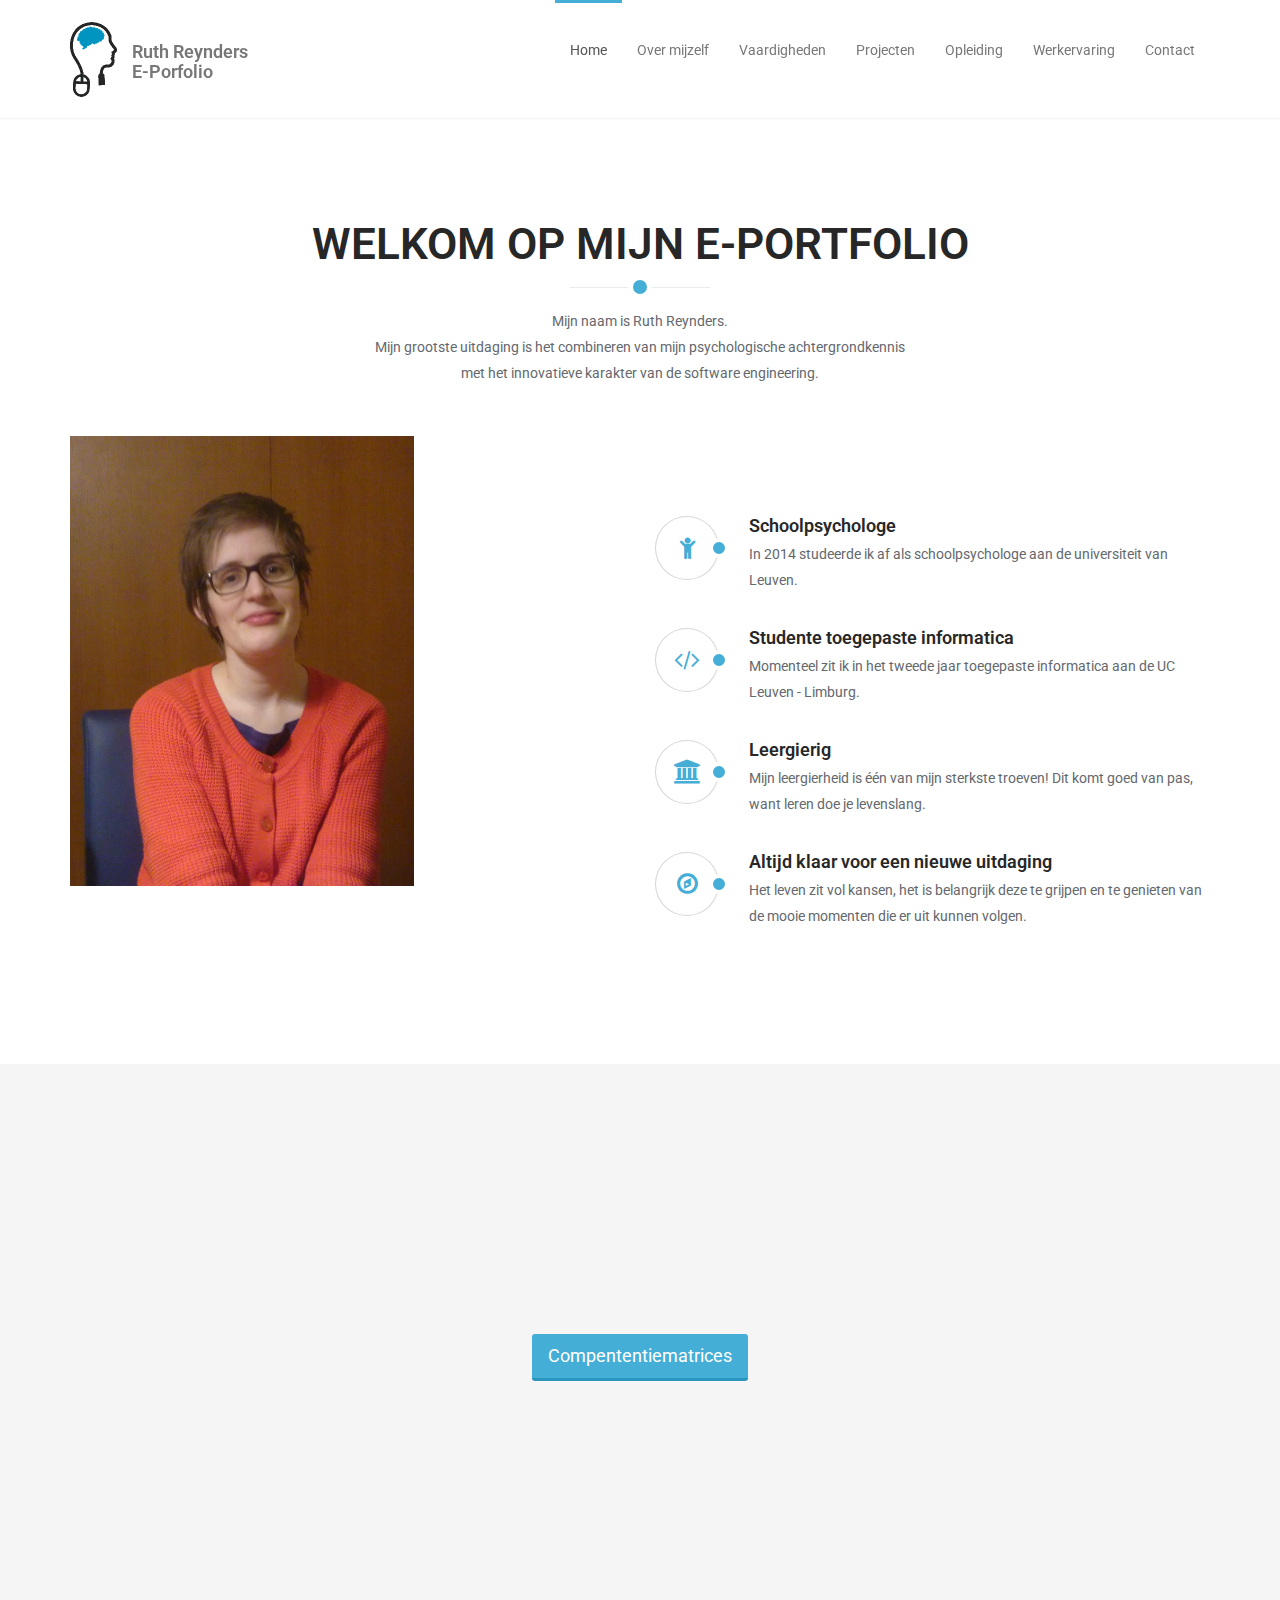
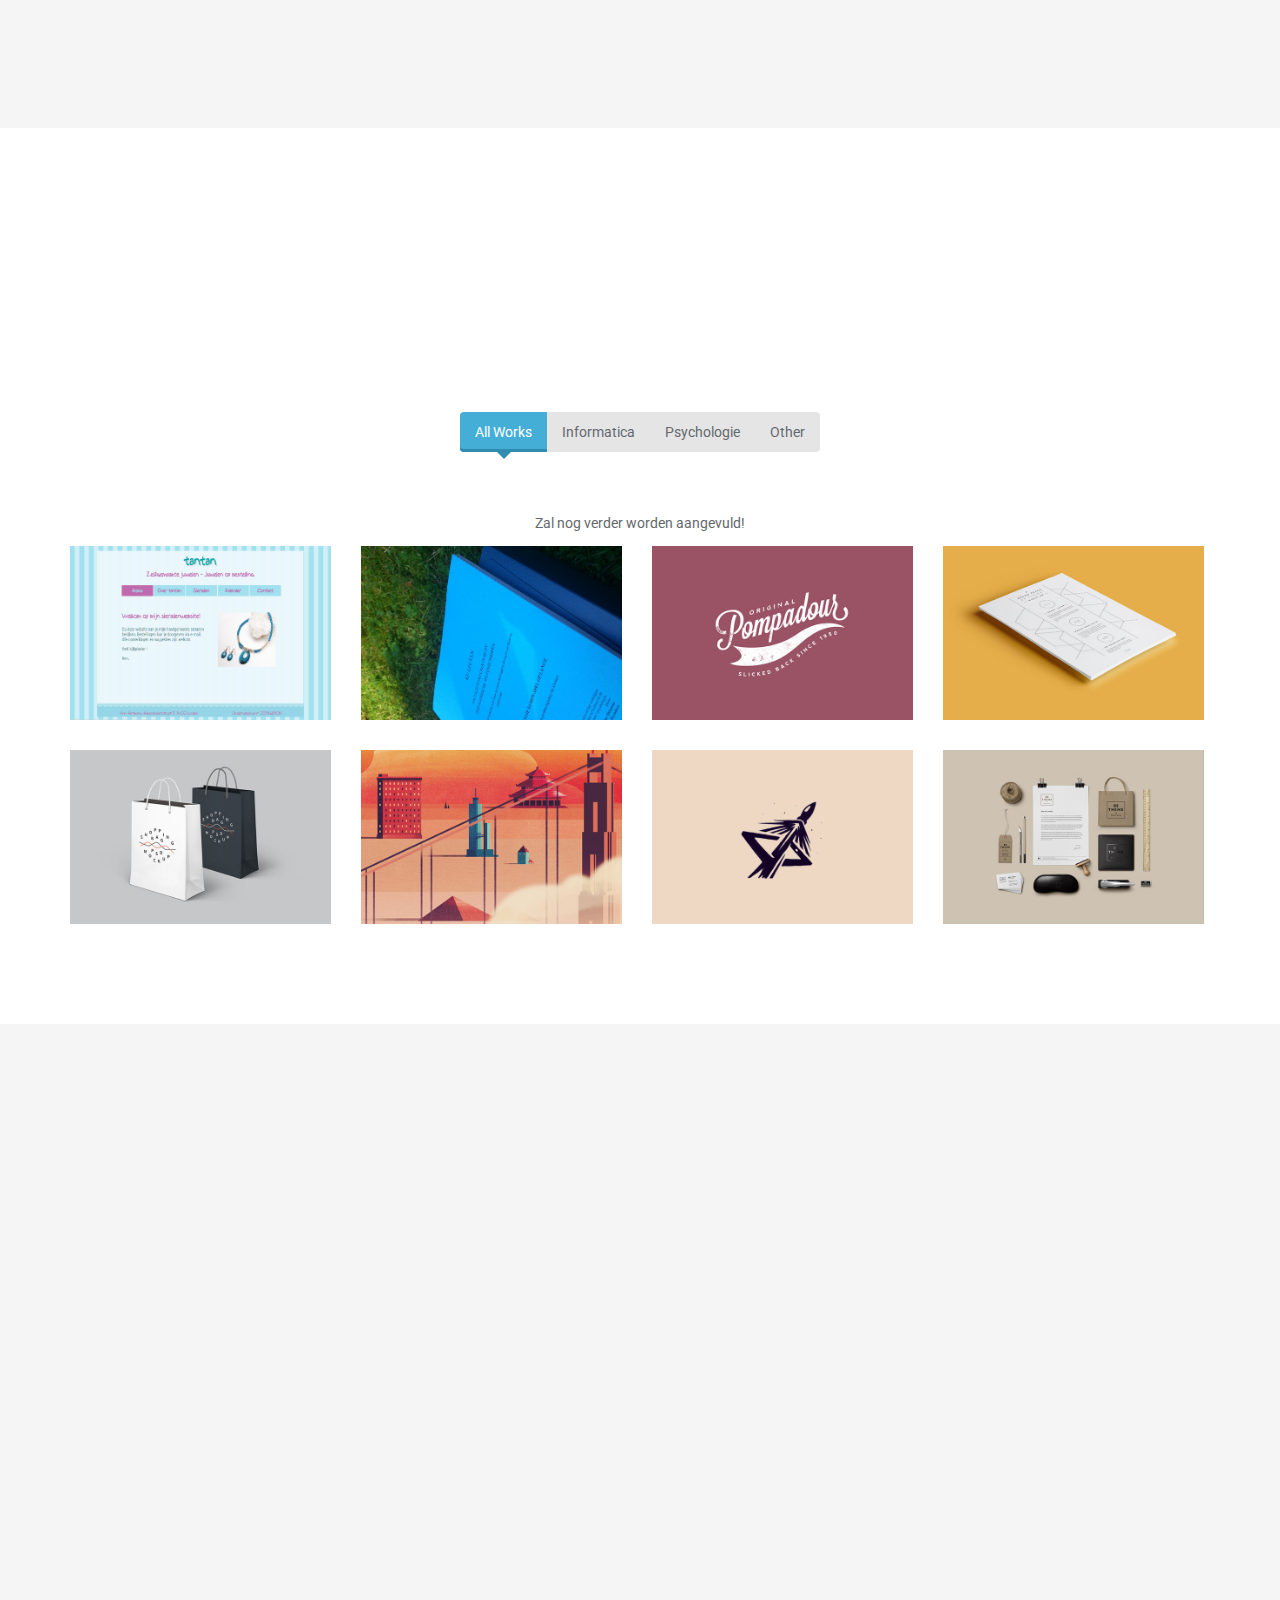
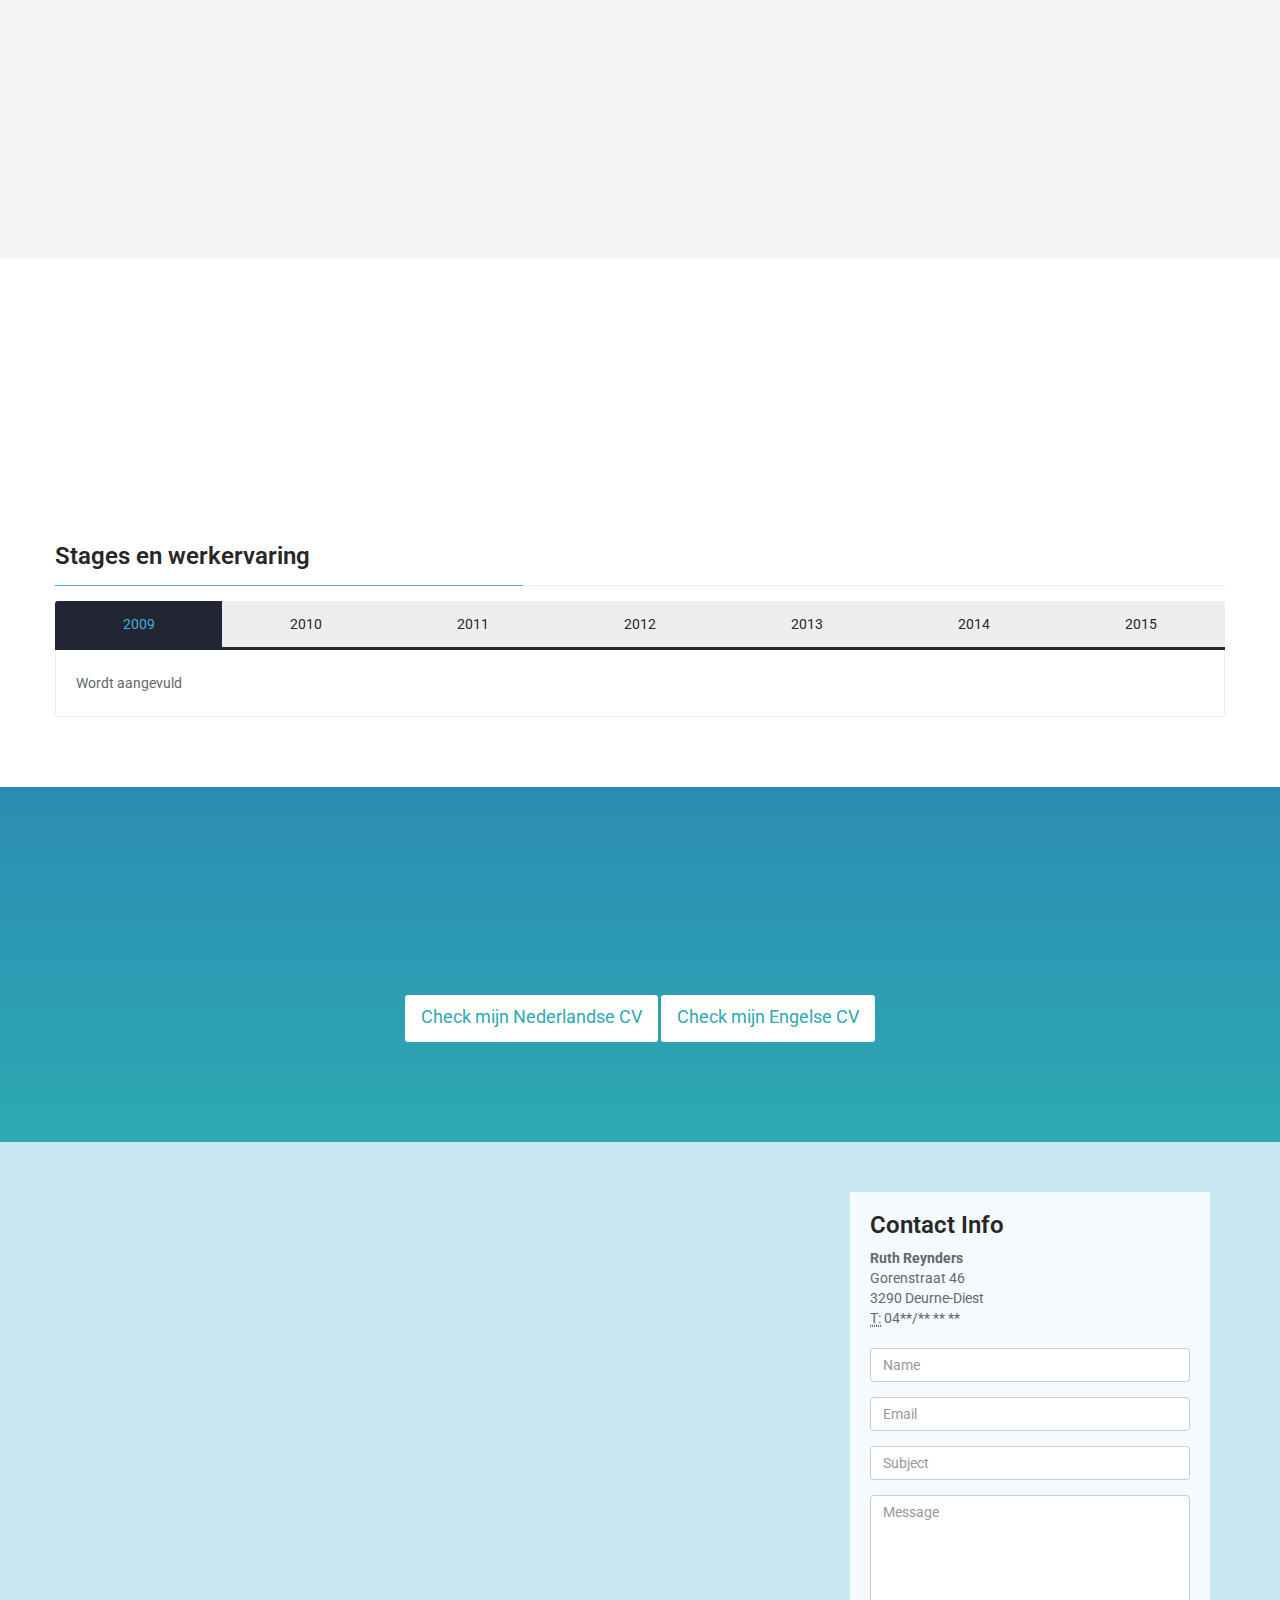
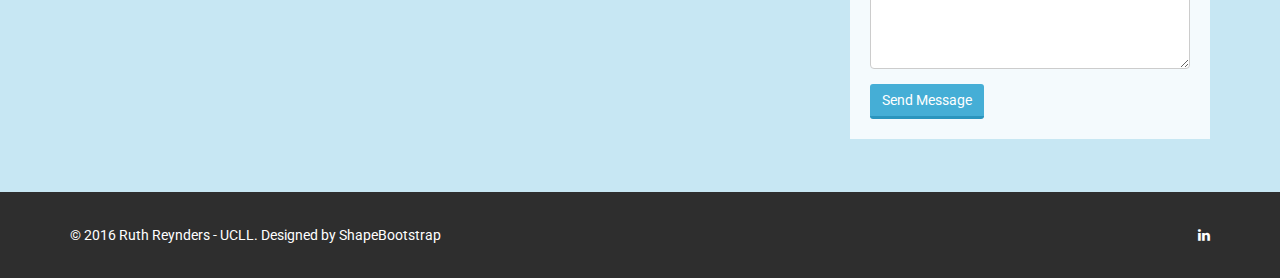
==== commit fdb9d207: "aanvulling CV" ====
--- a/index.html
+++ b/index.html
@@ -435,6 +435,11 @@
             <div class="section-header">
                 <h2 class="section-title text-center wow fadeInDown">Neem contact op</h2>
                 <p class="text-center wow fadeInDown"> </p>
+                <p class="text-center">
+                    <a class="btn special-btn btn-lg" href="http://rr2511.github.io/pdf/CV_Ruth_Nederlands">Check mijn Nederlandse CV</a>
+                    <a class="btn special-btn btn-lg" href="http://rr2511.github.io/pdf/CV_Ruth_Engels">Check mijn Engelse CV</a>
+                </p>
+                
             </div>
         </div>
     </section><!--/#get-in-touch-->
--- a/css/main.css
+++ b/css/main.css
@@ -86,6 +86,18 @@
   border-radius: 20px;
   background: #45aed6;
 }
+
+.special-btn{
+    color: #2caab3;
+    background-color: white;
+}
+
+.btn.special-btn:hover,
+.btn.special-btn:focus {
+  background: #2caab3;
+    color: white;
+}
+
 .btn {
   border-width: 0;
   border-bottom-width: 3px;
@@ -930,6 +942,7 @@
   display: inline-block;
   margin: 0 7.5px;
 }
+
 @media only screen and (min-width: 768px) {
   #footer .social-icons {
     float: right;
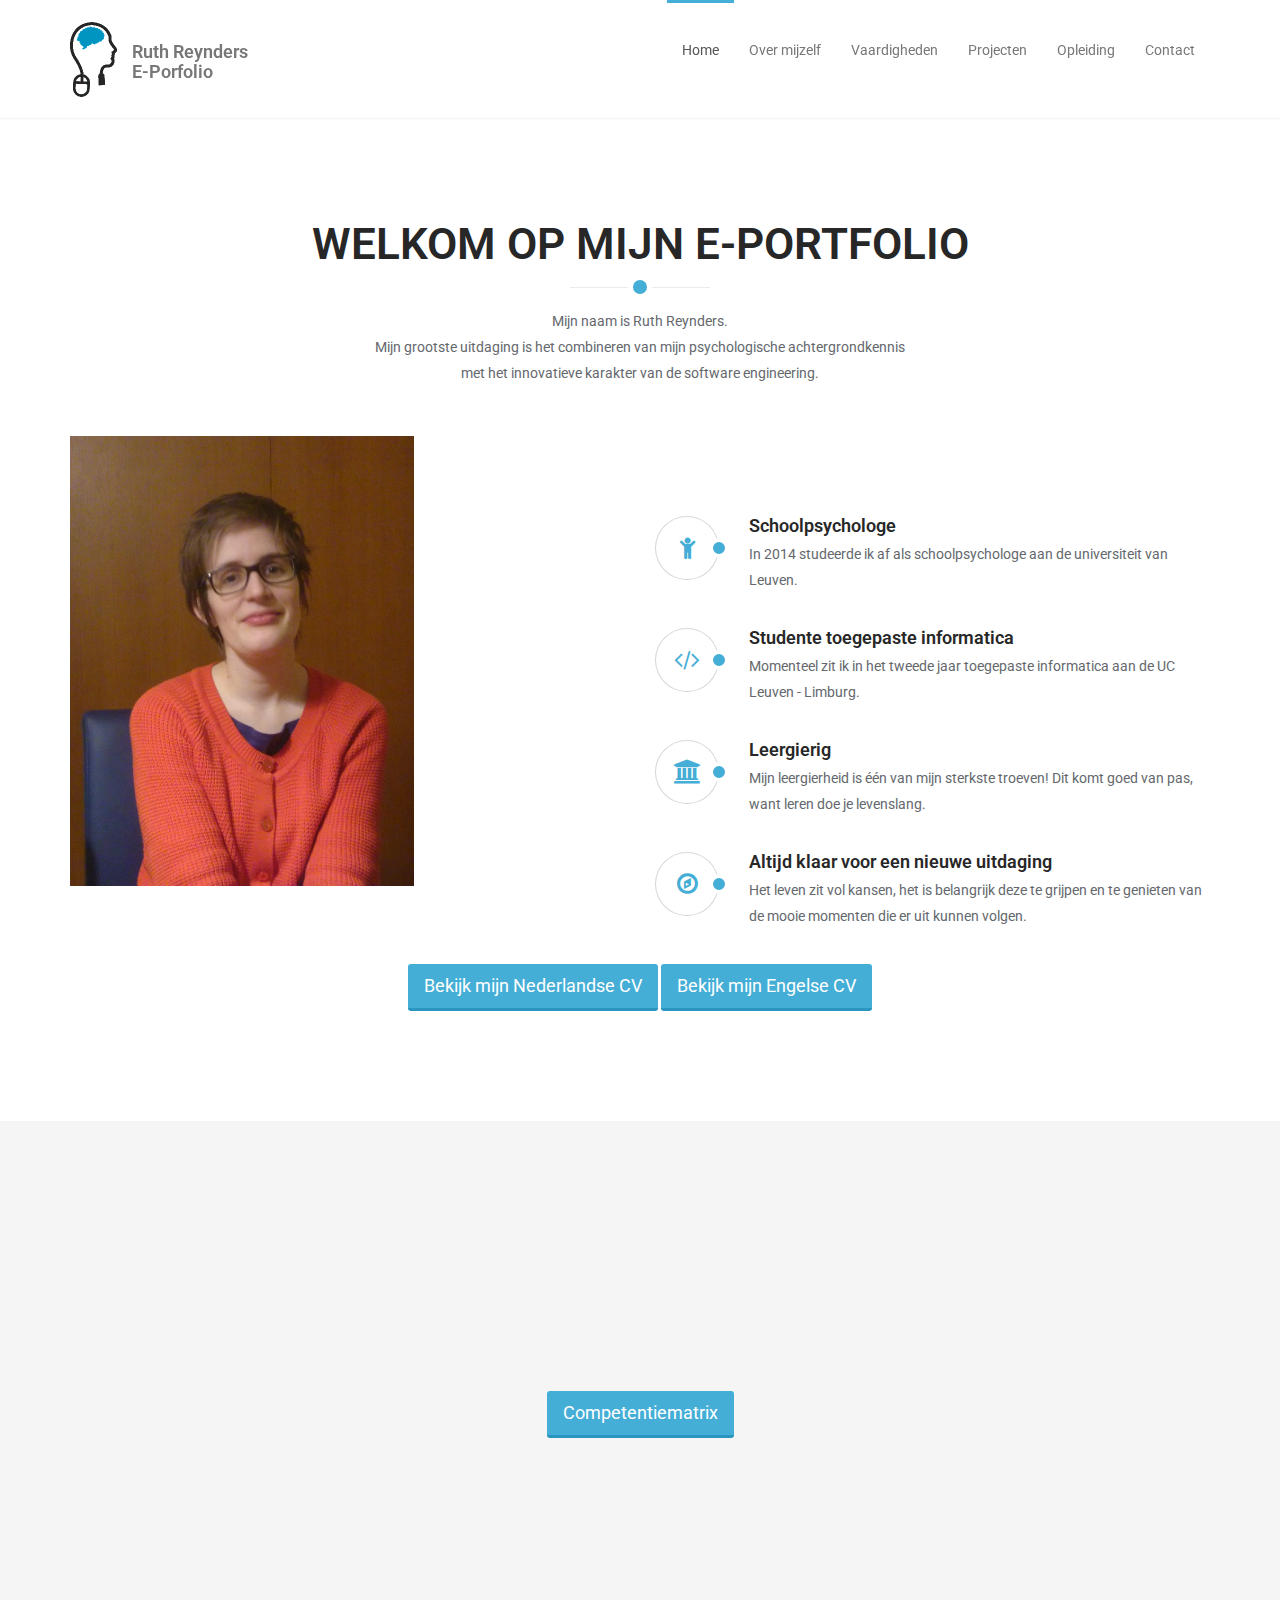
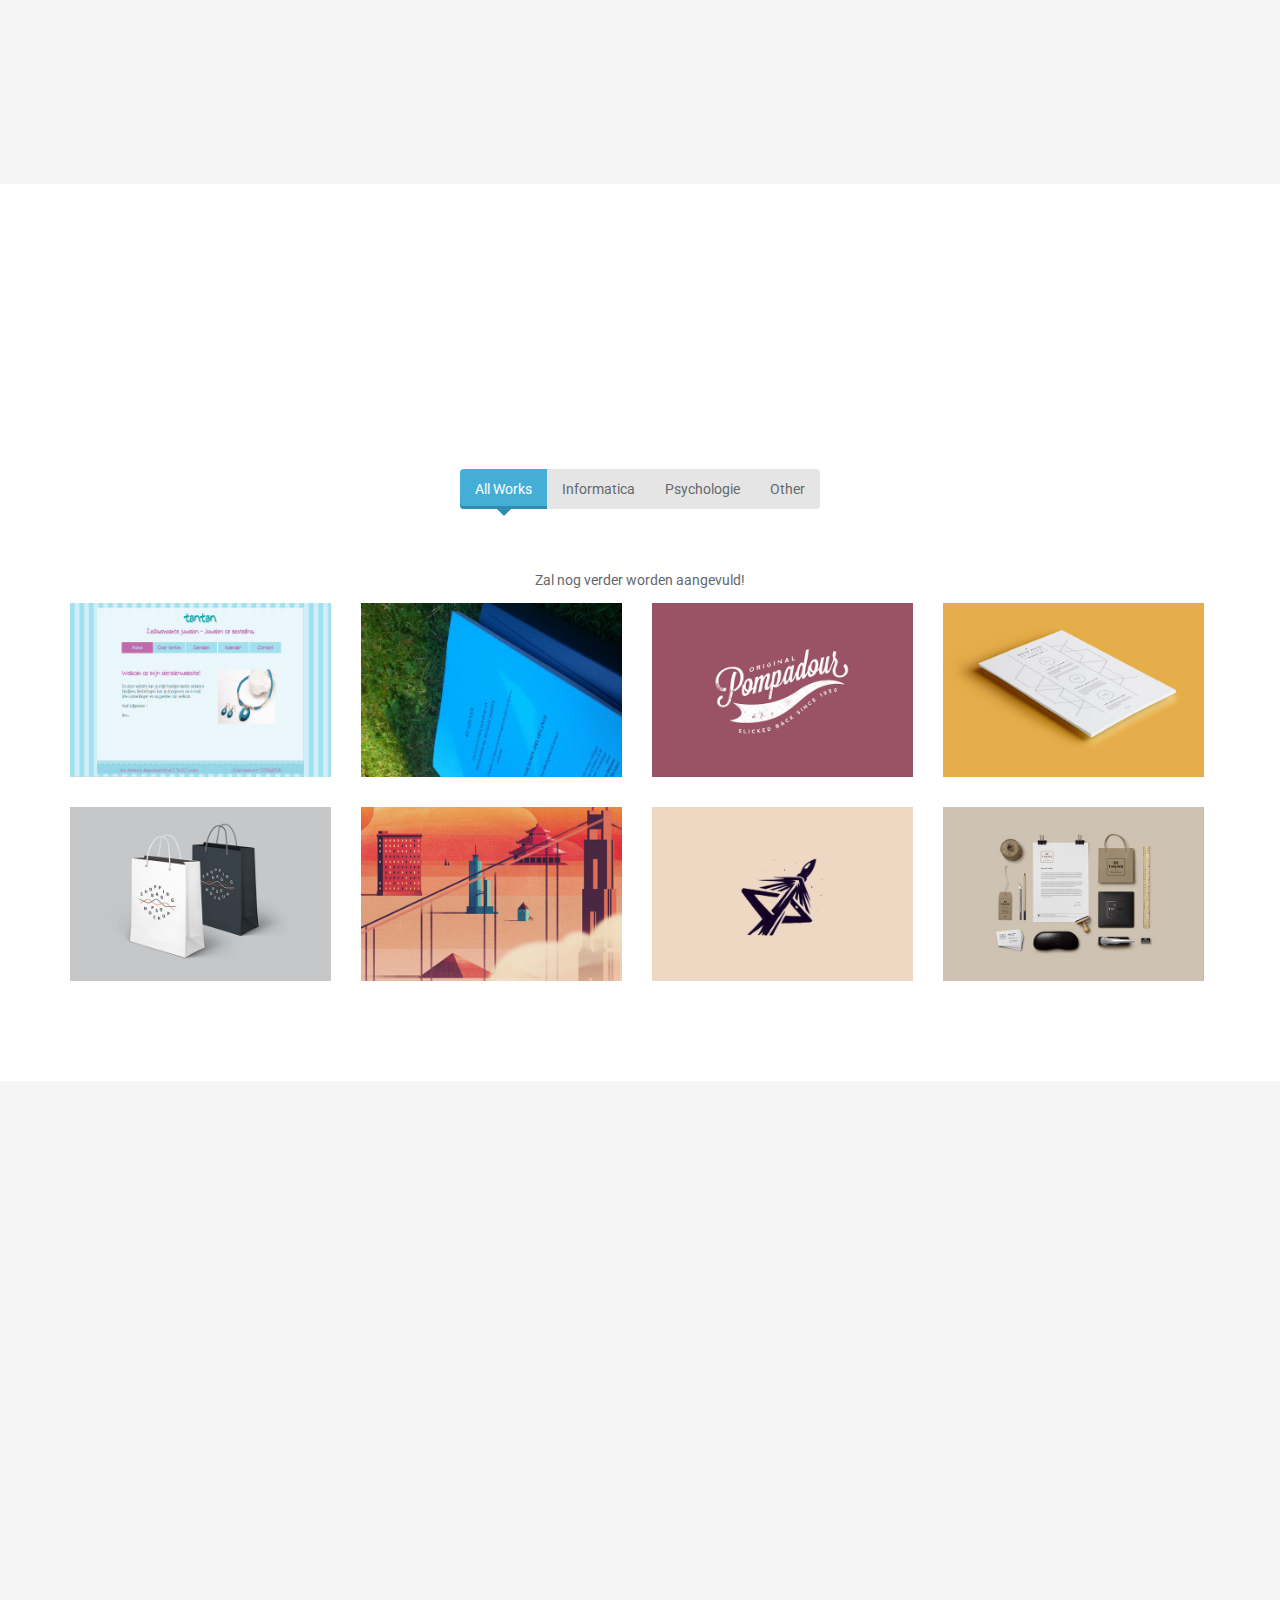
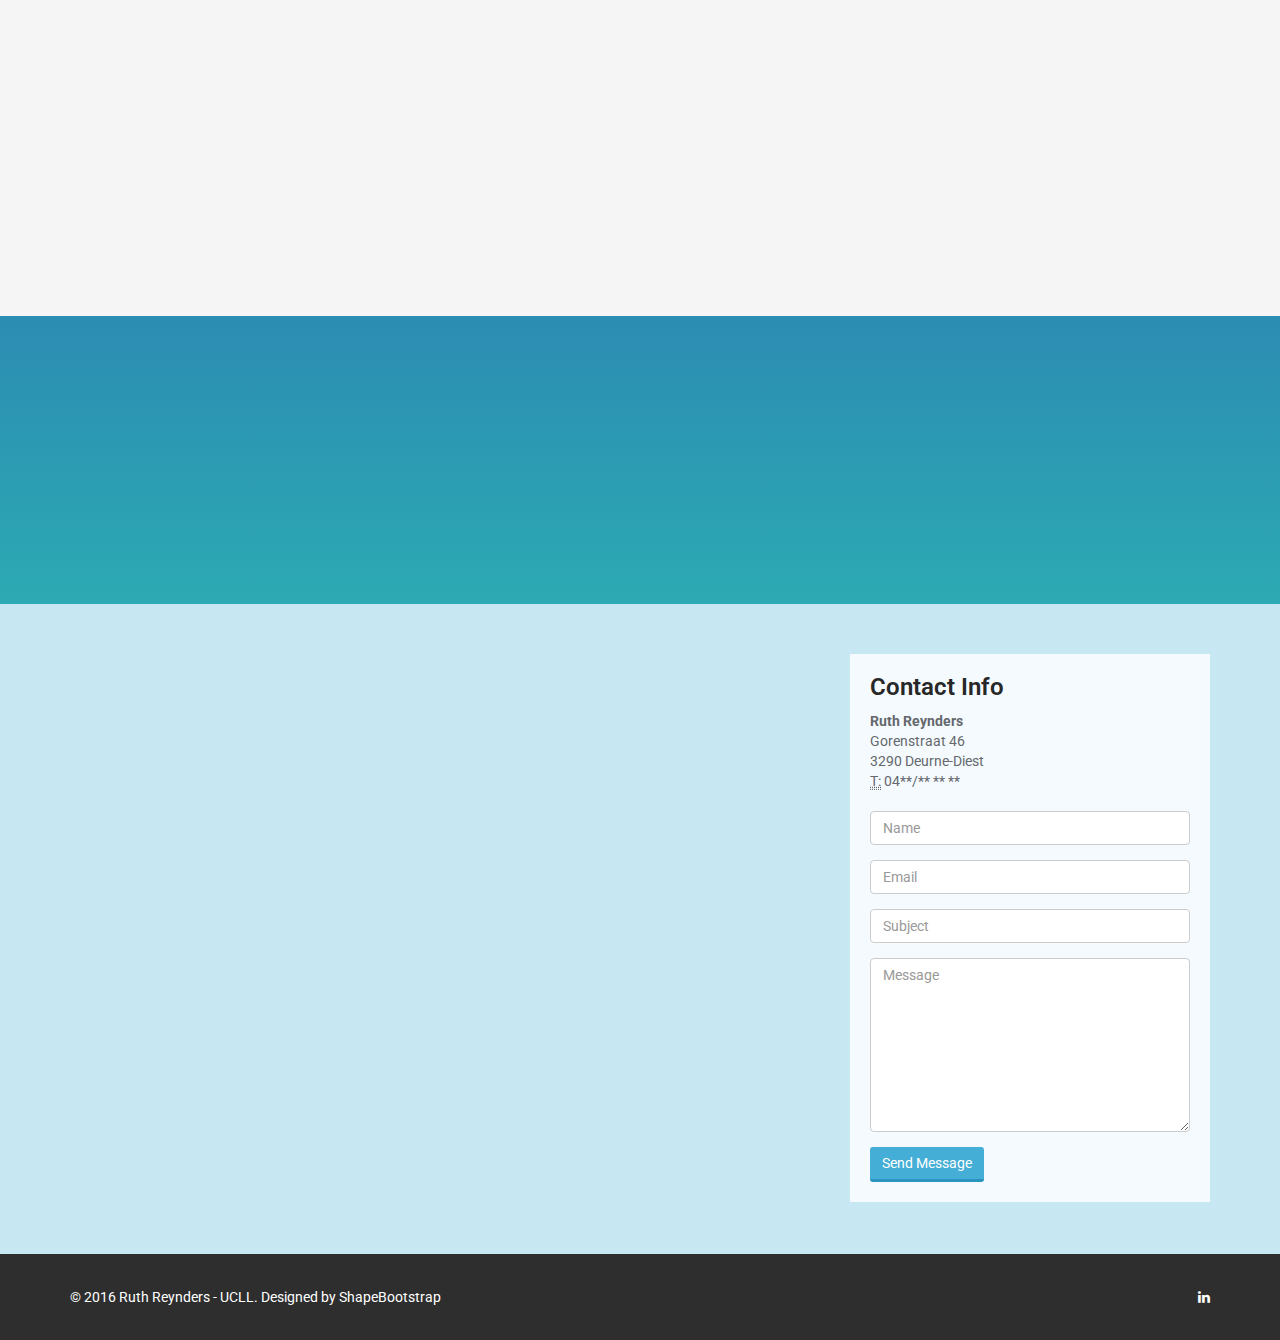
==== commit e5ae6322: "competentiematrix" ====
--- a/index.html
+++ b/index.html
@@ -1,513 +1,466 @@
-<!DOCTYPE html>
-<html lang="en">
-<head>
-    <meta charset="utf-8">
-    <meta name="viewport" content="width=device-width, initial-scale=1.0">
-    <meta name="description" content="">
-    <meta name="author" content="">
-    <title>Responsive Onepage HTML Template | Multi</title>
-	<!-- core CSS -->
-    <link href="css/bootstrap.min.css" rel="stylesheet">
-    <link href="css/font-awesome.min.css" rel="stylesheet">
-    <link href="css/animate.min.css" rel="stylesheet">
-    <link href="css/owl.carousel.css" rel="stylesheet">
-    <link href="css/owl.transitions.css" rel="stylesheet">
-    <link href="css/prettyPhoto.css" rel="stylesheet">
-    <link href="css/main.css" rel="stylesheet">
-    <link href="css/responsive.css" rel="stylesheet">
-    <!--[if lt IE 9]>
-    <script src="js/html5shiv.js"></script>
-    <script src="js/respond.min.js"></script>
-    <![endif]-->       
-</head><!--/head-->
-
-<body id="home" class="homepage">
-
-    <header id="header">
-        <nav id="main-menu" class="navbar navbar-default navbar-fixed-top" role="banner">
-            <div class="container">
-                <div class="navbar-header">
-                    <button type="button" class="navbar-toggle" data-toggle="collapse" data-target=".navbar-collapse">
-                        <span class="sr-only">Toggle navigation</span>
-                        <span class="icon-bar"></span>
-                        <span class="icon-bar"></span>
-                        <span class="icon-bar"></span>
-                    </button>
-                    <a class="navbar-brand" href="index.html"><img src="images/logo2.png" alt="logo"></a>
-                    <h2 class="navbar-brand">Ruth Reynders <br>E-Porfolio</h2>
-                </div>
-				
-                <div class="collapse navbar-collapse navbar-right">
-                    <ul class="nav navbar-nav">
-                        <li class="scroll active"><a href="#home">Home</a></li>
-                        <li class="scroll"><a href="#features">Over mijzelf<!--Features--></a></li>
-                        <li class="scroll"><a href="#services">Vaardigheden<!--Competentiematrix // Services--></a></li>
-                        <li class="scroll"><a href="#portfolio">Projecten<!--Portfolio--></a></li>
-                        <li class="scroll"><a href="#meet-team">Opleiding<!--Team--></a></li>
-                        <li class="scroll"><a href="#pricing">Werkervaring<!--Team--></a></li>
-                        <li class="scroll"><a href="#get-in-touch">Contact</a></li>                        
-                    </ul>
-                </div>
-            </div><!--/.container-->
-        </nav><!--/nav-->
-    </header><!--/header-->
-
-    <section id="features">
-        <div class="container">
-            <div class="section-header">
-                <h2 class="section-title text-center wow fadeInDown">Welkom op mijn e-portfolio</h2>
-                <p class="text-center wow fadeInDown">Mijn naam is Ruth Reynders. <br>Mijn grootste uitdaging is het combineren van mijn psychologische achtergrondkennis <br> met het innovatieve karakter van de software engineering. </p>
-            </div>
-            <div class="row">
-                <div class="col-sm-6 wow fadeInLeft">
-                    <img class="img-responsive" src="images/main-feature.png" alt="">
-                </div>
-                <div class="col-sm-6">
-                    <div class="media service-box wow fadeInRight">
-                        <div class="pull-left">
-                            <i class="fa fa-child"></i>
-                        </div>
-                        <div class="media-body">
-                            <h4 class="media-heading">Schoolpsychologe</h4>
-                            <p>In 2014 studeerde ik af als schoolpsychologe aan de universiteit van Leuven.</p>
-                        </div>
-                    </div>
-
-                    <div class="media service-box wow fadeInRight">
-                        <div class="pull-left">
-                            <i class="fa fa-code"></i>
-                        </div>
-                        <div class="media-body">
-                            <h4 class="media-heading">Studente toegepaste informatica</h4>
-                            <p>Momenteel zit ik in het tweede jaar toegepaste informatica aan de UC Leuven - Limburg.</p>
-                        </div>
-                    </div>
-
-                    <div class="media service-box wow fadeInRight">
-                        <div class="pull-left">
-                            <i class="fa fa-institution"></i>
-                        </div>
-                        <div class="media-body">
-                            <h4 class="media-heading">Leergierig</h4>
-                            <p>Mijn leergierheid is één van mijn sterkste troeven! Dit komt goed van pas, want leren doe je levenslang.</p>
-                        </div>
-                    </div>
-
-                    <div class="media service-box wow fadeInRight">
-                        <div class="pull-left">
-                            <i class="fa fa-compass"></i>
-                        </div>
-                        <div class="media-body">
-                            <h4 class="media-heading">Altijd klaar voor een nieuwe uitdaging</h4>
-                            <p>Het leven zit vol kansen, het is belangrijk deze te grijpen en te genieten van de mooie momenten die er uit kunnen volgen.</p>
-                        </div>
-                    </div>
-                </div>
-            </div>
-        </div>
-    </section>
-
-    <section id="services" >
-        <div class="container">
-
-            <div class="section-header">
-                <h2 class="section-title text-center wow fadeInDown">Vaardigheden en competenties</h2>
-                <p class="text-center wow fadeInDown">Een kort overzicht van mijn verworven vaardigheden en compententies uit mijn opleidingen. <br> Kijk zeker ook naar mijn compententiematrices.</p> <p class="text-center"><a class="btn btn-primary btn-lg" href="#" >Compententiematrices</a></p>
-            </div>
-
-            <div class="row">
-                <div class="features">
-                    <div class="col-md-4 col-sm-6 wow fadeInUp" data-wow-duration="300ms" data-wow-delay="0ms">
-                        <div class="media service-box">
-                            <div class="pull-left">
-                                <i class="fa fa-code"></i>
-                            </div>
-                            <div class="media-body">
-                                <h4 class="media-heading">Back end development</h4>
-                                <p>Java, C&#43;&#43;, C&#35; ...</p>
-                            </div>
-                        </div>
-                    </div><!--/.col-md-4-->
-
-                    <div class="col-md-4 col-sm-6 wow fadeInUp" data-wow-duration="300ms" data-wow-delay="100ms">
-                        <div class="media service-box">
-                            <div class="pull-left">
-                                <i class="fa fa-picture-o"></i>
-                            </div>
-                            <div class="media-body">
-                                <h4 class="media-heading">Front end development</h4>
-                                <p>HTML5, CSS, JavaScript ...</p>
-                            </div>
-                        </div>
-                    </div><!--/.col-md-4-->
-
-                    <div class="col-md-4 col-sm-6 wow fadeInUp" data-wow-duration="300ms" data-wow-delay="200ms">
-                        <div class="media service-box">
-                            <div class="pull-left">
-                                <i class="fa fa-cubes"></i>
-                            </div>
-                            <div class="media-body">
-                                <h4 class="media-heading">UI design</h4>
-                                <p>Java, C&#43;&#43;, ...</p>
-                            </div>
-                        </div>
-                    </div><!--/.col-md-4-->
-                
-                    <div class="col-md-4 col-sm-6 wow fadeInUp" data-wow-duration="300ms" data-wow-delay="300ms">
-                        <div class="media service-box">
-                            <div class="pull-left">
-                                <i class="fa fa-desktop"></i>
-                            </div>
-                            <div class="media-body">
-                                <h4 class="media-heading">Operating systems</h4>
-                                <p>Windows (XP > 10), Linux ...</p>
-                            </div>
-                        </div>
-                    </div><!--/.col-md-4-->
-
-                    <div class="col-md-4 col-sm-6 wow fadeInUp" data-wow-duration="300ms" data-wow-delay="400ms">
-                        <div class="media service-box">
-                            <div class="pull-left">
-                                <i class="fa fa-database"></i>
-                            </div>
-                            <div class="media-body">
-                                <h4 class="media-heading">Database</h4>
-                                <p>PostgreSQL ...</p>
-                            </div>
-                        </div>
-                    </div><!--/.col-md-4-->
-
-                    <div class="col-md-4 col-sm-6 wow fadeInUp" data-wow-duration="300ms" data-wow-delay="500ms">
-                        <div class="media service-box">
-                            <div class="pull-left">
-                                <i class="fa fa-check"></i>
-                            </div>
-                            <div class="media-body">
-                                <h4 class="media-heading">Other</h4>
-                                <p>Microsoft office, LaTeX ...</p>
-                            </div>
-                        </div>
-                    </div><!--/.col-md-4-->
-                </div>
-            </div><!--/.row-->    
-        </div><!--/.container-->
-    </section><!--/#services-->
-
-    <section id="portfolio">
-        <div class="container">
-            <div class="section-header">
-                <h2 class="section-title text-center wow fadeInDown">Mijn projecten</h2>
-                <p class="text-center wow fadeInDown">Een overzicht van enkele projecten waaraan ik heb gewerkt, al dan niet met de hulp van andere collega's.</p>
-            </div>
-
-            <div class="text-center">
-                <ul class="portfolio-filter">
-                    <li><a class="active" href="#" data-filter="*">All Works</a></li>
-                    <li><a href="#" data-filter=".creative">Informatica</a></li>
-                    <li><a href="#" data-filter=".corporate">Psychologie</a></li>
-                    <li><a href="#" data-filter=".portfolio">Other</a></li>
-                </ul><!--/#portfolio-filter-->
-                <p>Zal nog verder worden aangevuld!</p>
-            </div>
-
-            <div class="portfolio-items">
-                <div class="portfolio-item creative">
-                    <div class="portfolio-item-inner">
-                        <img class="img-responsive" src="images/portfolio/website-tantan.png" alt="websiteTantan">
-                        <div class="portfolio-info">
-                            <h3>Website Tantan</h3>
-                            Een eerste kennismaking met webontwikkeling. Een uitdaging op gebied van HTML5, CSS3, JavaScript, communicatie en samenwerking.
-                            <a class="preview" href="images/portfolio/website-tantan-groot.png" rel="prettyPhoto"><i class="fa fa-eye"></i></a>
-                        </div>
-                    </div>
-                </div><!--/.portfolio-item-->
-
-                <div class="portfolio-item corporate portfolio">
-                    <div class="portfolio-item-inner">
-                        <img class="img-responsive" src="images/portfolio/masterThesis.jpg" alt="master thesis">
-                        <div class="portfolio-info">
-                            <h3>Masterthesis psychologie</h3>
-                            Het eindresultaat van nauwgezet onderzoekswerk en een geweldige samenwerking. Een mooie afsluiting van een belangrijk hoofdstuk.
-                            <a class="preview" href="images/portfolio/masterThesisGroot.jpg" rel="prettyPhoto"><i class="fa fa-eye"></i></a>
-                        </div>
-                    </div>
-                </div><!--/.portfolio-item-->
-
-                <div class="portfolio-item creative">
-                    <div class="portfolio-item-inner">
-                        <img class="img-responsive" src="images/portfolio/03.jpg" alt="">
-                        <div class="portfolio-info">
-                            <h3>Portfolio Item 3</h3>
-                            Lorem Ipsum Dolor Sit
-                            <a class="preview" href="images/portfolio/full.jpg" rel="prettyPhoto"><i class="fa fa-eye"></i></a>
-                        </div>
-                    </div>
-                </div><!--/.portfolio-item-->
-
-                <div class="portfolio-item corporate">
-                    <div class="portfolio-item-inner">
-                        <img class="img-responsive" src="images/portfolio/04.jpg" alt="">
-                        <div class="portfolio-info">
-                            <h3>Portfolio Item 4</h3>
-                            Lorem Ipsum Dolor Sit
-                            <a class="preview" href="images/portfolio/full.jpg" rel="prettyPhoto"><i class="fa fa-eye"></i></a>
-                        </div>
-                    </div>
-                </div><!--/.portfolio-item-->
-
-                <div class="portfolio-item creative portfolio">
-                    <div class="portfolio-item-inner">
-                        <img class="img-responsive" src="images/portfolio/05.jpg" alt="">
-                        <div class="portfolio-info">
-                            <h3>Portfolio Item 5</h3>
-                            Lorem Ipsum Dolor Sit
-                            <a class="preview" href="images/portfolio/full.jpg" rel="prettyPhoto"><i class="fa fa-eye"></i></a>
-                        </div>
-                    </div>
-                </div><!--/.portfolio-item-->
-
-                <div class="portfolio-item corporate">
-                    <div class="portfolio-item-inner">
-                        <img class="img-responsive" src="images/portfolio/06.jpg" alt="">
-                        <div class="portfolio-info">
-                            <h3>Portfolio Item 5</h3>
-                            Lorem Ipsum Dolor Sit
-                            <a class="preview" href="images/portfolio/full.jpg" rel="prettyPhoto"><i class="fa fa-eye"></i></a>
-                        </div>
-                    </div>
-                </div><!--/.portfolio-item-->
-
-                <div class="portfolio-item creative portfolio">
-                    <div class="portfolio-item-inner">
-                        <img class="img-responsive" src="images/portfolio/07.jpg" alt="">
-                        <div class="portfolio-info">
-                            <h3>Portfolio Item 7</h3>
-                            Lorem Ipsum Dolor Sit
-                            <a class="preview" href="images/portfolio/full.jpg" rel="prettyPhoto"><i class="fa fa-eye"></i></a>
-                        </div>
-                    </div>
-                </div><!--/.portfolio-item-->
-
-                <div class="portfolio-item corporate">
-                    <div class="portfolio-item-inner">
-                        <img class="img-responsive" src="images/portfolio/08.jpg" alt="">
-                        <div class="portfolio-info">
-                            <h3>Portfolio Item 8</h3>
-                            Lorem Ipsum Dolor Sit
-                            <a class="preview" href="images/portfolio/full.jpg" rel="prettyPhoto"><i class="fa fa-eye"></i></a>
-                        </div>
-                    </div>
-                </div><!--/.portfolio-item-->
-            </div>
-        </div><!--/.container-->
-    </section><!--/#portfolio-->
-
-    <section id="meet-team">
-        <div class="container">
-            <div class="section-header">
-                <h2 class="section-title text-center wow fadeInDown">Opleiding</h2>
-                <p class="text-center wow fadeInDown">Mijn gevolgde opleidingen sinds 2003 ...</p>
-            </div>
-
-            <div class="row">
-                <div class="col-sm-6 col-md-3">
-                    <div class="team-member wow fadeInUp" data-wow-duration="400ms" data-wow-delay="0ms">
-                        <div class="team-img">
-                            <img class="img-responsive" src="images/team/piusX.jpg" alt="piusX">
-                        </div>
-                        <div class="team-info">
-                            <h3>2003-2009: Algemeen Secundair Onderwijs</h3>
-                            <span>Pius X College, Tessenderlo</span>
-                        </div>
-                    </div>
-                </div>
-                <div class="col-sm-6 col-md-3">
-                    <div class="team-member wow fadeInUp" data-wow-duration="400ms" data-wow-delay="100ms">
-                        <div class="team-img">
-                            <img class="img-responsive" src="images/team/Bloso.png" alt="HogerRedder">
-                        </div>
-                        <div class="team-info">
-                            <h3>2008-2009: Opleiding tot hoger redder</h3>
-                            <span>Bloso - Vlaamse Trainersschool</span>
-                        </div>
-                    </div>
-                </div>
-                <div class="col-sm-6 col-md-3">
-                    <div class="team-member wow fadeInUp" data-wow-duration="400ms" data-wow-delay="200ms">
-                        <div class="team-img">
-                            <img class="img-responsive" src="images/team/kuleuven.jpg" alt="KU Leuven">
-                        </div>
-                        <div class="team-info">
-                            <h3>2009-2014: Psychologie, optie schoolpsychologie</h3>
-                            <span>KU Leuven</span>
-                        </div>
-                    </div>
-                </div>
-                <div class="col-sm-6 col-md-3">
-                    <div class="team-member wow fadeInUp" data-wow-duration="400ms" data-wow-delay="300ms">
-                        <div class="team-img">
-                            <img class="img-responsive" src="images/team/ucll.gif" alt="UCLL">
-                        </div>
-                        <div class="team-info">
-                            <h3>2014-...: Toegepaste informatica</h3>
-                            <span>UCLL, Leuven</span>
-                        </div>
-                        
-                    </div>
-                </div>
-            </div>
-        </div>
-    </section>
-
-   <section id="pricing">
-        <div class="container">
-            <div class="section-header">
-                <h2 class="section-title text-center wow fadeInDown">Werkervaring</h2>
-                <p class="text-center wow fadeInDown">Deze sectie wordt nog verder aangevuld</p>
-            </div>
-
-            <div class="row">
-                <div class="col-sm-15">
-                    <h3 class="column-title">Stages en werkervaring</h3>
-                    <div role="tabpanel">
-                        <ul class="nav main-tab nav-justified" role="tablist">
-                            <li role="presentation" class="active">
-                                <a href="#tab1" role="tab" data-toggle="tab" aria-controls="tab1" aria-expanded="true">2009</a>
-                            </li>
-                            <li role="presentation">
-                                <a href="#tab2" role="tab" data-toggle="tab" aria-controls="tab2" aria-expanded="false">2010</a>
-                            </li>
-                            <li role="presentation">
-                                <a href="#tab3" role="tab" data-toggle="tab" aria-controls="tab3" aria-expanded="false">2011</a>
-                            </li>
-                            <li role="presentation">
-                                <a href="#tab4" role="tab" data-toggle="tab" aria-controls="tab4" aria-expanded="false">2012</a>
-                            </li>
-                            <li role="presentation">
-                                <a href="#tab5" role="tab" data-toggle="tab" aria-controls="tab5" aria-expanded="false">2013</a>
-                            </li>
-                            <li role="presentation">
-                                <a href="#tab6" role="tab" data-toggle="tab" aria-controls="tab6" aria-expanded="false">2014</a>
-                            </li>
-                            <li role="presentation">
-                                <a href="#tab7" role="tab" data-toggle="tab" aria-controls="tab7" aria-expanded="false">2015</a>
-                            </li>
-                            
-                        </ul>
-                        <div id="tab-content" class="tab-content">
-                            <div role="tabpanel" class="tab-pane fade active in" id="tab1" aria-labelledby="tab1">
-                                <p>Wordt aangevuld</p>
-                                <p> </p>
-                            </div>
-                            <div role="tabpanel" class="tab-pane fade" id="tab2" aria-labelledby="tab2">
-                                <p>Wordt aangevuld</p>
-                                <p> </p>
-                            </div>
-                            <div role="tabpanel" class="tab-pane fade" id="tab3" aria-labelledby="tab3">
-                                <p>Wordt aangevuld</p>
-                                <p> </p>
-                            </div>
-                            <div role="tabpanel" class="tab-pane fade" id="tab4" aria-labelledby="tab3">
-                                <p>Wordt aangevuld</p>
-                                <p> </p>
-                            </div>
-                            <div role="tabpanel" class="tab-pane fade" id="tab5" aria-labelledby="tab4">
-                                <p>Wordt aangevuld</p>
-                                <p> </p>
-                            </div>
-                            <div role="tabpanel" class="tab-pane fade" id="tab6" aria-labelledby="tab5">
-                                <p>Wordt aangevuld</p>
-                                <p> </p>
-                            </div>
-                            <div role="tabpanel" class="tab-pane fade" id="tab7" aria-labelledby="tab6">
-                                <p>Wordt aangevuld</p>
-                                <p> </p>
-                            </div>
-                        </div>
-                    </div>
-                </div>
-            </div>
-        </div>
-    </section>
-       
-    <section id="get-in-touch">
-        <div class="container">
-            <div class="section-header">
-                <h2 class="section-title text-center wow fadeInDown">Neem contact op</h2>
-                <p class="text-center wow fadeInDown"> </p>
-                <p class="text-center">
-                    <a class="btn special-btn btn-lg" href="http://rr2511.github.io/pdf/CV_Ruth_Nederlands">Check mijn Nederlandse CV</a>
-                    <a class="btn special-btn btn-lg" href="http://rr2511.github.io/pdf/CV_Ruth_Engels">Check mijn Engelse CV</a>
-                </p>
-                
-            </div>
-        </div>
-    </section><!--/#get-in-touch-->
-
-
-    <section id="contact">
-        <div id="google-map" style="height:650px" data-latitude="51.0487447" data-longitude="5.0942294"></div>
-        <div class="container-wrapper">
-            <div class="container">
-                <div class="row">
-                    <div class="col-sm-4 col-sm-offset-8">
-                        <div class="contact-form">
-                            <h3>Contact Info</h3>
-
-                            <address>
-                              <strong>Ruth Reynders</strong><br>
-                              Gorenstraat 46<br>
-                              3290 Deurne-Diest<br>
-                              <abbr title="Phone">T:</abbr> 04**/** ** **
-                            </address>
-
-                            <form id="main-contact-form" name="contact-form" method="post" action="#">
-                                <div class="form-group">
-                                    <input type="text" name="name" class="form-control" placeholder="Name" required>
-                                </div>
-                                <div class="form-group">
-                                    <input type="email" name="email" class="form-control" placeholder="Email" required>
-                                </div>
-                                <div class="form-group">
-                                    <input type="text" name="subject" class="form-control" placeholder="Subject" required>
-                                </div>
-                                <div class="form-group">
-                                    <textarea name="message" class="form-control" rows="8" placeholder="Message" required></textarea>
-                                </div>
-                                <button type="submit" class="btn btn-primary">Send Message</button>
-                            </form>
-                        </div>
-                    </div>
-                </div>
-            </div>
-        </div>
-    </section><!--/#bottom-->
-
-    <footer id="footer">
-        <div class="container">
-            <div class="row">
-                <div class="col-sm-6">
-                    &copy; 2016 Ruth Reynders - UCLL. Designed by <a target="_blank" href="http://shapebootstrap.net/" title="Free Twitter Bootstrap WordPress Themes and HTML templates">ShapeBootstrap</a>
-                </div>
-                <div class="col-sm-6">
-                    <ul class="social-icons">
-                        <li><a href="https://be.linkedin.com/in/ruth-reynders-1a1789115"><i class="fa fa-linkedin"></i></a></li>
-                    </ul>
-                </div>
-            </div>
-        </div>
-    </footer><!--/#footer-->
-
-    <script src="js/jquery.js"></script>
-    <script src="js/bootstrap.min.js"></script>
-    <script src="http://maps.google.com/maps/api/js?sensor=true"></script>
-    <script src="js/owl.carousel.min.js"></script>
-    <script src="js/mousescroll.js"></script>
-    <script src="js/smoothscroll.js"></script>
-    <script src="js/jquery.prettyPhoto.js"></script>
-    <script src="js/jquery.isotope.min.js"></script>
-    <script src="js/jquery.inview.min.js"></script>
-    <script src="js/wow.min.js"></script>
-    <script src="js/main.js"></script>
-</body>
+<!DOCTYPE html>
+<html lang="en">
+
+<head>
+    <meta charset="utf-8">
+    <meta name="viewport" content="width=device-width, initial-scale=1.0">
+    <meta name="description" content="">
+    <meta name="author" content="">
+    <title>Responsive Onepage HTML Template | Multi</title>
+    <!-- core CSS -->
+    <link href="css/bootstrap.min.css" rel="stylesheet">
+    <link href="css/font-awesome.min.css" rel="stylesheet">
+    <link href="css/animate.min.css" rel="stylesheet">
+    <link href="css/owl.carousel.css" rel="stylesheet">
+    <link href="css/owl.transitions.css" rel="stylesheet">
+    <link href="css/prettyPhoto.css" rel="stylesheet">
+    <link href="css/main.css" rel="stylesheet">
+    <link href="css/responsive.css" rel="stylesheet">
+    <!--[if lt IE 9]>
+    <script src="js/html5shiv.js"></script>
+    <script src="js/respond.min.js"></script>
+    <![endif]-->
+</head>
+<!--/head-->
+
+<body id="home" class="homepage">
+
+    <header id="header">
+        <nav id="main-menu" class="navbar navbar-default navbar-fixed-top" role="banner">
+            <div class="container">
+                <div class="navbar-header">
+                    <button type="button" class="navbar-toggle" data-toggle="collapse" data-target=".navbar-collapse">
+                        <span class="sr-only">Toggle navigation</span>
+                        <span class="icon-bar"></span>
+                        <span class="icon-bar"></span>
+                        <span class="icon-bar"></span>
+                    </button>
+                    <a class="navbar-brand" href="index.html"><img src="images/logo2.png" alt="logo"></a>
+                    <h2 class="navbar-brand">Ruth Reynders <br>E-Porfolio</h2>
+                </div>
+
+                <div class="collapse navbar-collapse navbar-right">
+                    <ul class="nav navbar-nav">
+                        <li class="scroll active"><a href="#home">Home</a></li>
+                        <li class="scroll"><a href="#features">Over mijzelf<!--Features--></a></li>
+                        <li class="scroll"><a href="#services">Vaardigheden<!--Competentiematrix // Services--></a></li>
+                        <li class="scroll"><a href="#portfolio">Projecten<!--Portfolio--></a></li>
+                        <li class="scroll"><a href="#meet-team">Opleiding<!--Team--></a></li>
+                        <li class="scroll"><a href="#get-in-touch">Contact</a></li>
+                    </ul>
+                </div>
+            </div>
+            <!--/.container-->
+        </nav>
+        <!--/nav-->
+    </header>
+    <!--/header-->
+
+    <section id="features">
+        <div class="container">
+            <div class="section-header">
+                <h2 class="section-title text-center wow fadeInDown">Welkom op mijn e-portfolio</h2>
+                <p class="text-center wow fadeInDown">Mijn naam is Ruth Reynders.
+                    <br>Mijn grootste uitdaging is het combineren van mijn psychologische achtergrondkennis
+                    <br> met het innovatieve karakter van de software engineering. </p>
+            </div>
+            <div class="row">
+                <div class="col-sm-6 wow fadeInLeft">
+                    <img class="img-responsive" src="images/main-feature.png" alt="">
+                </div>
+                <div class="col-sm-6">
+                    <div class="media service-box wow fadeInRight">
+                        <div class="pull-left">
+                            <i class="fa fa-child"></i>
+                        </div>
+                        <div class="media-body">
+                            <h4 class="media-heading">Schoolpsychologe</h4>
+                            <p>In 2014 studeerde ik af als schoolpsychologe aan de universiteit van Leuven.</p>
+                        </div>
+                    </div>
+
+                    <div class="media service-box wow fadeInRight">
+                        <div class="pull-left">
+                            <i class="fa fa-code"></i>
+                        </div>
+                        <div class="media-body">
+                            <h4 class="media-heading">Studente toegepaste informatica</h4>
+                            <p>Momenteel zit ik in het tweede jaar toegepaste informatica aan de UC Leuven - Limburg.</p>
+                        </div>
+                    </div>
+
+                    <div class="media service-box wow fadeInRight">
+                        <div class="pull-left">
+                            <i class="fa fa-institution"></i>
+                        </div>
+                        <div class="media-body">
+                            <h4 class="media-heading">Leergierig</h4>
+                            <p>Mijn leergierheid is één van mijn sterkste troeven! Dit komt goed van pas, want leren doe je levenslang.</p>
+                        </div>
+                    </div>
+
+                    <div class="media service-box wow fadeInRight">
+                        <div class="pull-left">
+                            <i class="fa fa-compass"></i>
+                        </div>
+                        <div class="media-body">
+                            <h4 class="media-heading">Altijd klaar voor een nieuwe uitdaging</h4>
+                            <p>Het leven zit vol kansen, het is belangrijk deze te grijpen en te genieten van de mooie momenten die er uit kunnen volgen.</p>
+                        </div>
+                    </div>
+                </div>
+            </div>
+        </div>
+        <p class="text-center">
+            <a class="btn btn-primary btn-lg" href="http://RR2511.github.io/pdf/CV_Ruth_Nederlands.pdf">Bekijk mijn Nederlandse CV</a>
+            <a class="btn btn-primary btn-lg" href="http://RR2511.github.io/pdf/CV_Ruth_Engels.pdf">Bekijk mijn Engelse CV</a>
+        </p>
+    </section>
+
+    <section id="services">
+        <div class="container">
+
+            <div class="section-header">
+                <h2 class="section-title text-center wow fadeInDown">Vaardigheden en competenties</h2>
+                <p class="text-center wow fadeInDown">Een kort overzicht van mijn verworven vaardigheden en compententies uit mijn opleidingen.
+                    <br> Kijk zeker ook naar mijn competentiematrix.</p>
+                <p class="text-center"><a class="btn btn-primary btn-lg" href="competentiematrix.html">Competentiematrix</a></p>
+            </div>
+
+            <div class="row">
+                <div class="features">
+                    <div class="col-md-4 col-sm-6 wow fadeInUp" data-wow-duration="300ms" data-wow-delay="0ms">
+                        <div class="media service-box">
+                            <div class="pull-left">
+                                <i class="fa fa-code"></i>
+                            </div>
+                            <div class="media-body">
+                                <h4 class="media-heading">Back end development</h4>
+                                <p>Java, C&#43;&#43;, C&#35; ...</p>
+                            </div>
+                        </div>
+                    </div>
+                    <!--/.col-md-4-->
+
+                    <div class="col-md-4 col-sm-6 wow fadeInUp" data-wow-duration="300ms" data-wow-delay="100ms">
+                        <div class="media service-box">
+                            <div class="pull-left">
+                                <i class="fa fa-picture-o"></i>
+                            </div>
+                            <div class="media-body">
+                                <h4 class="media-heading">Front end development</h4>
+                                <p>HTML5, CSS, JavaScript ...</p>
+                            </div>
+                        </div>
+                    </div>
+                    <!--/.col-md-4-->
+
+                    <div class="col-md-4 col-sm-6 wow fadeInUp" data-wow-duration="300ms" data-wow-delay="200ms">
+                        <div class="media service-box">
+                            <div class="pull-left">
+                                <i class="fa fa-cubes"></i>
+                            </div>
+                            <div class="media-body">
+                                <h4 class="media-heading">UI design</h4>
+                                <p>Java, C&#43;&#43;, ...</p>
+                            </div>
+                        </div>
+                    </div>
+                    <!--/.col-md-4-->
+
+                    <div class="col-md-4 col-sm-6 wow fadeInUp" data-wow-duration="300ms" data-wow-delay="300ms">
+                        <div class="media service-box">
+                            <div class="pull-left">
+                                <i class="fa fa-desktop"></i>
+                            </div>
+                            <div class="media-body">
+                                <h4 class="media-heading">Operating systems</h4>
+                                <p>Windows (XP > 10), Linux ...</p>
+                            </div>
+                        </div>
+                    </div>
+                    <!--/.col-md-4-->
+
+                    <div class="col-md-4 col-sm-6 wow fadeInUp" data-wow-duration="300ms" data-wow-delay="400ms">
+                        <div class="media service-box">
+                            <div class="pull-left">
+                                <i class="fa fa-database"></i>
+                            </div>
+                            <div class="media-body">
+                                <h4 class="media-heading">Database</h4>
+                                <p>PostgreSQL ...</p>
+                            </div>
+                        </div>
+                    </div>
+                    <!--/.col-md-4-->
+
+                    <div class="col-md-4 col-sm-6 wow fadeInUp" data-wow-duration="300ms" data-wow-delay="500ms">
+                        <div class="media service-box">
+                            <div class="pull-left">
+                                <i class="fa fa-check"></i>
+                            </div>
+                            <div class="media-body">
+                                <h4 class="media-heading">Other</h4>
+                                <p>Microsoft office, LaTeX ...</p>
+                            </div>
+                        </div>
+                    </div>
+                    <!--/.col-md-4-->
+                </div>
+            </div>
+            <!--/.row-->
+        </div>
+        <!--/.container-->
+    </section>
+    <!--/#services-->
+
+    <section id="portfolio">
+        <div class="container">
+            <div class="section-header">
+                <h2 class="section-title text-center wow fadeInDown">Mijn projecten</h2>
+                <p class="text-center wow fadeInDown">Een overzicht van enkele projecten waaraan ik heb gewerkt, al dan niet met de hulp van andere collega's.</p>
+            </div>
+
+            <div class="text-center">
+                <ul class="portfolio-filter">
+                    <li><a class="active" href="#" data-filter="*">All Works</a></li>
+                    <li><a href="#" data-filter=".creative">Informatica</a></li>
+                    <li><a href="#" data-filter=".corporate">Psychologie</a></li>
+                    <li><a href="#" data-filter=".portfolio">Other</a></li>
+                </ul>
+                <!--/#portfolio-filter-->
+                <p>Zal nog verder worden aangevuld!</p>
+            </div>
+
+            <div class="portfolio-items">
+                <div class="portfolio-item creative">
+                    <div class="portfolio-item-inner">
+                        <img class="img-responsive" src="images/portfolio/website-tantan.png" alt="websiteTantan">
+                        <div class="portfolio-info">
+                            <h3>Website Tantan</h3> Een eerste kennismaking met webontwikkeling. Een uitdaging op gebied van HTML5, CSS3, JavaScript, communicatie en samenwerking.
+                            <a class="preview" href="images/portfolio/website-tantan-groot.png" rel="prettyPhoto"><i class="fa fa-eye"></i></a>
+                        </div>
+                    </div>
+                </div>
+                <!--/.portfolio-item-->
+
+                <div class="portfolio-item corporate portfolio">
+                    <div class="portfolio-item-inner">
+                        <img class="img-responsive" src="images/portfolio/masterThesis.jpg" alt="master thesis">
+                        <div class="portfolio-info">
+                            <h3>Masterthesis psychologie</h3> Het eindresultaat van nauwgezet onderzoekswerk en een geweldige samenwerking. Een mooie afsluiting van een belangrijk hoofdstuk.
+                            <a class="preview" href="images/portfolio/masterThesisGroot.jpg" rel="prettyPhoto"><i class="fa fa-eye"></i></a>
+                        </div>
+                    </div>
+                </div>
+                <!--/.portfolio-item-->
+
+                <div class="portfolio-item creative">
+                    <div class="portfolio-item-inner">
+                        <img class="img-responsive" src="images/portfolio/03.jpg" alt="">
+                        <div class="portfolio-info">
+                            <h3>Portfolio Item 3</h3> Lorem Ipsum Dolor Sit
+                            <a class="preview" href="images/portfolio/full.jpg" rel="prettyPhoto"><i class="fa fa-eye"></i></a>
+                        </div>
+                    </div>
+                </div>
+                <!--/.portfolio-item-->
+
+                <div class="portfolio-item corporate">
+                    <div class="portfolio-item-inner">
+                        <img class="img-responsive" src="images/portfolio/04.jpg" alt="">
+                        <div class="portfolio-info">
+                            <h3>Portfolio Item 4</h3> Lorem Ipsum Dolor Sit
+                            <a class="preview" href="images/portfolio/full.jpg" rel="prettyPhoto"><i class="fa fa-eye"></i></a>
+                        </div>
+                    </div>
+                </div>
+                <!--/.portfolio-item-->
+
+                <div class="portfolio-item creative portfolio">
+                    <div class="portfolio-item-inner">
+                        <img class="img-responsive" src="images/portfolio/05.jpg" alt="">
+                        <div class="portfolio-info">
+                            <h3>Portfolio Item 5</h3> Lorem Ipsum Dolor Sit
+                            <a class="preview" href="images/portfolio/full.jpg" rel="prettyPhoto"><i class="fa fa-eye"></i></a>
+                        </div>
+                    </div>
+                </div>
+                <!--/.portfolio-item-->
+
+                <div class="portfolio-item corporate">
+                    <div class="portfolio-item-inner">
+                        <img class="img-responsive" src="images/portfolio/06.jpg" alt="">
+                        <div class="portfolio-info">
+                            <h3>Portfolio Item 5</h3> Lorem Ipsum Dolor Sit
+                            <a class="preview" href="images/portfolio/full.jpg" rel="prettyPhoto"><i class="fa fa-eye"></i></a>
+                        </div>
+                    </div>
+                </div>
+                <!--/.portfolio-item-->
+
+                <div class="portfolio-item creative portfolio">
+                    <div class="portfolio-item-inner">
+                        <img class="img-responsive" src="images/portfolio/07.jpg" alt="">
+                        <div class="portfolio-info">
+                            <h3>Portfolio Item 7</h3> Lorem Ipsum Dolor Sit
+                            <a class="preview" href="images/portfolio/full.jpg" rel="prettyPhoto"><i class="fa fa-eye"></i></a>
+                        </div>
+                    </div>
+                </div>
+                <!--/.portfolio-item-->
+
+                <div class="portfolio-item corporate">
+                    <div class="portfolio-item-inner">
+                        <img class="img-responsive" src="images/portfolio/08.jpg" alt="">
+                        <div class="portfolio-info">
+                            <h3>Portfolio Item 8</h3> Lorem Ipsum Dolor Sit
+                            <a class="preview" href="images/portfolio/full.jpg" rel="prettyPhoto"><i class="fa fa-eye"></i></a>
+                        </div>
+                    </div>
+                </div>
+                <!--/.portfolio-item-->
+            </div>
+        </div>
+        <!--/.container-->
+    </section>
+    <!--/#portfolio-->
+
+    <section id="meet-team">
+        <div class="container">
+            <div class="section-header">
+                <h2 class="section-title text-center wow fadeInDown">Opleiding</h2>
+                <p class="text-center wow fadeInDown">Mijn gevolgde opleidingen sinds 2003 ...</p>
+            </div>
+
+            <div class="row">
+                <div class="col-sm-6 col-md-3">
+                    <div class="team-member wow fadeInUp" data-wow-duration="400ms" data-wow-delay="0ms">
+                        <div class="team-img">
+                            <img class="img-responsive" src="images/team/piusX.jpg" alt="piusX">
+                        </div>
+                        <div class="team-info">
+                            <h3>2003-2009: Algemeen Secundair Onderwijs</h3>
+                            <span>Pius X College, Tessenderlo</span>
+                        </div>
+                    </div>
+                </div>
+                <div class="col-sm-6 col-md-3">
+                    <div class="team-member wow fadeInUp" data-wow-duration="400ms" data-wow-delay="100ms">
+                        <div class="team-img">
+                            <img class="img-responsive" src="images/team/Bloso.png" alt="HogerRedder">
+                        </div>
+                        <div class="team-info">
+                            <h3>2008-2009: Opleiding tot hoger redder</h3>
+                            <span>Bloso - Vlaamse Trainersschool</span>
+                        </div>
+                    </div>
+                </div>
+                <div class="col-sm-6 col-md-3">
+                    <div class="team-member wow fadeInUp" data-wow-duration="400ms" data-wow-delay="200ms">
+                        <div class="team-img">
+                            <img class="img-responsive" src="images/team/kuleuven.jpg" alt="KU Leuven">
+                        </div>
+                        <div class="team-info">
+                            <h3>2009-2014: Psychologie, optie schoolpsychologie</h3>
+                            <span>KU Leuven</span>
+                        </div>
+                    </div>
+                </div>
+                <div class="col-sm-6 col-md-3">
+                    <div class="team-member wow fadeInUp" data-wow-duration="400ms" data-wow-delay="300ms">
+                        <div class="team-img">
+                            <img class="img-responsive" src="images/team/ucll.gif" alt="UCLL">
+                        </div>
+                        <div class="team-info">
+                            <h3>2014-...: Toegepaste informatica</h3>
+                            <span>UCLL, Leuven</span>
+                        </div>
+
+                    </div>
+                </div>
+            </div>
+        </div>
+    </section>
+
+    <section id="get-in-touch">
+        <div class="container">
+            <div class="section-header">
+                <h2 class="section-title text-center wow fadeInDown">Neem contact op</h2>
+                <p class="text-center wow fadeInDown"> </p>
+
+            </div>
+        </div>
+    </section>
+    <!--/#get-in-touch-->
+
+
+    <section id="contact">
+        <div id="google-map" style="height:650px" data-latitude="51.0487447" data-longitude="5.0942294"></div>
+        <div class="container-wrapper">
+            <div class="container">
+                <div class="row">
+                    <div class="col-sm-4 col-sm-offset-8">
+                        <div class="contact-form">
+                            <h3>Contact Info</h3>
+
+                            <address>
+                              <strong>Ruth Reynders</strong><br>
+                              Gorenstraat 46<br>
+                              3290 Deurne-Diest<br>
+                              <abbr title="Phone">T:</abbr> 04**/** ** **
+                            </address>
+
+                            <form id="main-contact-form" name="contact-form" method="post" action="#">
+                                <div class="form-group">
+                                    <input type="text" name="name" class="form-control" placeholder="Name" required>
+                                </div>
+                                <div class="form-group">
+                                    <input type="email" name="email" class="form-control" placeholder="Email" required>
+                                </div>
+                                <div class="form-group">
+                                    <input type="text" name="subject" class="form-control" placeholder="Subject" required>
+                                </div>
+                                <div class="form-group">
+                                    <textarea name="message" class="form-control" rows="8" placeholder="Message" required></textarea>
+                                </div>
+                                <button type="submit" class="btn btn-primary">Send Message</button>
+                            </form>
+                        </div>
+                    </div>
+                </div>
+            </div>
+        </div>
+    </section>
+    <!--/#bottom-->
+
+    <footer id="footer">
+        <div class="container">
+            <div class="row">
+                <div class="col-sm-6">
+                    &copy; 2016 Ruth Reynders - UCLL. Designed by <a target="_blank" href="http://shapebootstrap.net/" title="Free Twitter Bootstrap WordPress Themes and HTML templates">ShapeBootstrap</a>
+                </div>
+                <div class="col-sm-6">
+                    <ul class="social-icons">
+                        <li><a href="https://be.linkedin.com/in/ruth-reynders-1a1789115"><i class="fa fa-linkedin"></i></a></li>
+                    </ul>
+                </div>
+            </div>
+        </div>
+    </footer>
+    <!--/#footer-->
+
+    <script src="js/jquery.js"></script>
+    <script src="js/bootstrap.min.js"></script>
+    <script src="http://maps.google.com/maps/api/js?sensor=true"></script>
+    <script src="js/owl.carousel.min.js"></script>
+    <script src="js/mousescroll.js"></script>
+    <script src="js/smoothscroll.js"></script>
+    <script src="js/jquery.prettyPhoto.js"></script>
+    <script src="js/jquery.isotope.min.js"></script>
+    <script src="js/jquery.inview.min.js"></script>
+    <script src="js/wow.min.js"></script>
+    <script src="js/main.js"></script>
+</body>
+
 </html>--- a/css/prettyPhoto.css
+++ b/css/prettyPhoto.css
@@ -1,170 +1,170 @@
-div.pp_default .pp_top,div.pp_default .pp_top .pp_middle,div.pp_default .pp_top .pp_left,div.pp_default .pp_top .pp_right,div.pp_default .pp_bottom,div.pp_default .pp_bottom .pp_left,div.pp_default .pp_bottom .pp_middle,div.pp_default .pp_bottom .pp_right{height:13px}
-div.pp_default .pp_top .pp_left{background:url(../images/prettyPhoto/default/sprite.png) -78px -93px no-repeat}
-div.pp_default .pp_top .pp_middle{background:url(../images/prettyPhoto/default/sprite_x.png) top left repeat-x}
-div.pp_default .pp_top .pp_right{background:url(../images/prettyPhoto/default/sprite.png) -112px -93px no-repeat}
-div.pp_default .pp_content .ppt{color:#f8f8f8}
-div.pp_default .pp_content_container .pp_left{background:url(../images/prettyPhoto/default/sprite_y.png) -7px 0 repeat-y;padding-left:13px}
-div.pp_default .pp_content_container .pp_right{background:url(../images/prettyPhoto/default/sprite_y.png) top right repeat-y;padding-right:13px}
-div.pp_default .pp_next:hover{background:url(../images/prettyPhoto/default/sprite_next.png) center right no-repeat;cursor:pointer}
-div.pp_default .pp_previous:hover{background:url(../images/prettyPhoto/default/sprite_prev.png) center left no-repeat;cursor:pointer}
-div.pp_default .pp_expand{background:url(../images/prettyPhoto/default/sprite.png) 0 -29px no-repeat;cursor:pointer;width:28px;height:28px}
-div.pp_default .pp_expand:hover{background:url(../images/prettyPhoto/default/sprite.png) 0 -56px no-repeat;cursor:pointer}
-div.pp_default .pp_contract{background:url(../images/prettyPhoto/default/sprite.png) 0 -84px no-repeat;cursor:pointer;width:28px;height:28px}
-div.pp_default .pp_contract:hover{background:url(../images/prettyPhoto/default/sprite.png) 0 -113px no-repeat;cursor:pointer}
-div.pp_default .pp_close{width:30px;height:30px;background:url(../images/prettyPhoto/default/sprite.png) 2px 1px no-repeat;cursor:pointer}
-div.pp_default .pp_gallery ul li a{background:url(../images/prettyPhoto/default/default_thumb.png) center center #f8f8f8;border:1px solid #aaa}
-div.pp_default .pp_social{margin-top:7px}
-div.pp_default .pp_gallery a.pp_arrow_previous,div.pp_default .pp_gallery a.pp_arrow_next{position:static;left:auto}
-div.pp_default .pp_nav .pp_play,div.pp_default .pp_nav .pp_pause{background:url(../images/prettyPhoto/default/sprite.png) -51px 1px no-repeat;height:30px;width:30px}
-div.pp_default .pp_nav .pp_pause{background-position:-51px -29px}
-div.pp_default a.pp_arrow_previous,div.pp_default a.pp_arrow_next{background:url(../images/prettyPhoto/default/sprite.png) -31px -3px no-repeat;height:20px;width:20px;margin:4px 0 0}
-div.pp_default a.pp_arrow_next{left:52px;background-position:-82px -3px}
-div.pp_default .pp_content_container .pp_details{margin-top:5px}
-div.pp_default .pp_nav{clear:none;height:30px;width:110px;position:relative}
-div.pp_default .pp_nav .currentTextHolder{font-family:Georgia;font-style:italic;color:#999;font-size:11px;left:75px;line-height:25px;position:absolute;top:2px;margin:0;padding:0 0 0 10px}
-div.pp_default .pp_close:hover,div.pp_default .pp_nav .pp_play:hover,div.pp_default .pp_nav .pp_pause:hover,div.pp_default .pp_arrow_next:hover,div.pp_default .pp_arrow_previous:hover{opacity:0.7}
-div.pp_default .pp_description{font-size:11px;font-weight:700;line-height:14px;margin:5px 50px 5px 0}
-div.pp_default .pp_bottom .pp_left{background:url(../images/prettyPhoto/default/sprite.png) -78px -127px no-repeat}
-div.pp_default .pp_bottom .pp_middle{background:url(../images/prettyPhoto/default/sprite_x.png) bottom left repeat-x}
-div.pp_default .pp_bottom .pp_right{background:url(../images/prettyPhoto/default/sprite.png) -112px -127px no-repeat}
-div.pp_default .pp_loaderIcon{background:url(../images/prettyPhoto/default/loader.gif) center center no-repeat}
-div.light_rounded .pp_top .pp_left{background:url(../images/prettyPhoto/light_rounded/sprite.png) -88px -53px no-repeat}
-div.light_rounded .pp_top .pp_right{background:url(../images/prettyPhoto/light_rounded/sprite.png) -110px -53px no-repeat}
-div.light_rounded .pp_next:hover{background:url(../images/prettyPhoto/light_rounded/btnNext.png) center right no-repeat;cursor:pointer}
-div.light_rounded .pp_previous:hover{background:url(../images/prettyPhoto/light_rounded/btnPrevious.png) center left no-repeat;cursor:pointer}
-div.light_rounded .pp_expand{background:url(../images/prettyPhoto/light_rounded/sprite.png) -31px -26px no-repeat;cursor:pointer}
-div.light_rounded .pp_expand:hover{background:url(../images/prettyPhoto/light_rounded/sprite.png) -31px -47px no-repeat;cursor:pointer}
-div.light_rounded .pp_contract{background:url(../images/prettyPhoto/light_rounded/sprite.png) 0 -26px no-repeat;cursor:pointer}
-div.light_rounded .pp_contract:hover{background:url(../images/prettyPhoto/light_rounded/sprite.png) 0 -47px no-repeat;cursor:pointer}
-div.light_rounded .pp_close{width:75px;height:22px;background:url(../images/prettyPhoto/light_rounded/sprite.png) -1px -1px no-repeat;cursor:pointer}
-div.light_rounded .pp_nav .pp_play{background:url(../images/prettyPhoto/light_rounded/sprite.png) -1px -100px no-repeat;height:15px;width:14px}
-div.light_rounded .pp_nav .pp_pause{background:url(../images/prettyPhoto/light_rounded/sprite.png) -24px -100px no-repeat;height:15px;width:14px}
-div.light_rounded .pp_arrow_previous{background:url(../images/prettyPhoto/light_rounded/sprite.png) 0 -71px no-repeat}
-div.light_rounded .pp_arrow_next{background:url(../images/prettyPhoto/light_rounded/sprite.png) -22px -71px no-repeat}
-div.light_rounded .pp_bottom .pp_left{background:url(../images/prettyPhoto/light_rounded/sprite.png) -88px -80px no-repeat}
-div.light_rounded .pp_bottom .pp_right{background:url(../images/prettyPhoto/light_rounded/sprite.png) -110px -80px no-repeat}
-div.dark_rounded .pp_top .pp_left{background:url(../images/prettyPhoto/dark_rounded/sprite.png) -88px -53px no-repeat}
-div.dark_rounded .pp_top .pp_right{background:url(../images/prettyPhoto/dark_rounded/sprite.png) -110px -53px no-repeat}
-div.dark_rounded .pp_content_container .pp_left{background:url(../images/prettyPhoto/dark_rounded/contentPattern.png) top left repeat-y}
-div.dark_rounded .pp_content_container .pp_right{background:url(../images/prettyPhoto/dark_rounded/contentPattern.png) top right repeat-y}
-div.dark_rounded .pp_next:hover{background:url(../images/prettyPhoto/dark_rounded/btnNext.png) center right no-repeat;cursor:pointer}
-div.dark_rounded .pp_previous:hover{background:url(../images/prettyPhoto/dark_rounded/btnPrevious.png) center left no-repeat;cursor:pointer}
-div.dark_rounded .pp_expand{background:url(../images/prettyPhoto/dark_rounded/sprite.png) -31px -26px no-repeat;cursor:pointer}
-div.dark_rounded .pp_expand:hover{background:url(../images/prettyPhoto/dark_rounded/sprite.png) -31px -47px no-repeat;cursor:pointer}
-div.dark_rounded .pp_contract{background:url(../images/prettyPhoto/dark_rounded/sprite.png) 0 -26px no-repeat;cursor:pointer}
-div.dark_rounded .pp_contract:hover{background:url(../images/prettyPhoto/dark_rounded/sprite.png) 0 -47px no-repeat;cursor:pointer}
-div.dark_rounded .pp_close{width:75px;height:22px;background:url(../images/prettyPhoto/dark_rounded/sprite.png) -1px -1px no-repeat;cursor:pointer}
-div.dark_rounded .pp_description{margin-right:85px;color:#fff}
-div.dark_rounded .pp_nav .pp_play{background:url(../images/prettyPhoto/dark_rounded/sprite.png) -1px -100px no-repeat;height:15px;width:14px}
-div.dark_rounded .pp_nav .pp_pause{background:url(../images/prettyPhoto/dark_rounded/sprite.png) -24px -100px no-repeat;height:15px;width:14px}
-div.dark_rounded .pp_arrow_previous{background:url(../images/prettyPhoto/dark_rounded/sprite.png) 0 -71px no-repeat}
-div.dark_rounded .pp_arrow_next{background:url(../images/prettyPhoto/dark_rounded/sprite.png) -22px -71px no-repeat}
-div.dark_rounded .pp_bottom .pp_left{background:url(../images/prettyPhoto/dark_rounded/sprite.png) -88px -80px no-repeat}
-div.dark_rounded .pp_bottom .pp_right{background:url(../images/prettyPhoto/dark_rounded/sprite.png) -110px -80px no-repeat}
-div.dark_rounded .pp_loaderIcon{background:url(../images/prettyPhoto/dark_rounded/loader.gif) center center no-repeat}
-div.dark_square .pp_left,div.dark_square .pp_middle,div.dark_square .pp_right,div.dark_square .pp_content{background:#000}
-div.dark_square .pp_description{color:#fff;margin:0 85px 0 0}
-div.dark_square .pp_loaderIcon{background:url(../images/prettyPhoto/dark_square/loader.gif) center center no-repeat}
-div.dark_square .pp_expand{background:url(../images/prettyPhoto/dark_square/sprite.png) -31px -26px no-repeat;cursor:pointer}
-div.dark_square .pp_expand:hover{background:url(../images/prettyPhoto/dark_square/sprite.png) -31px -47px no-repeat;cursor:pointer}
-div.dark_square .pp_contract{background:url(../images/prettyPhoto/dark_square/sprite.png) 0 -26px no-repeat;cursor:pointer}
-div.dark_square .pp_contract:hover{background:url(../images/prettyPhoto/dark_square/sprite.png) 0 -47px no-repeat;cursor:pointer}
-div.dark_square .pp_close{width:75px;height:22px;background:url(../images/prettyPhoto/dark_square/sprite.png) -1px -1px no-repeat;cursor:pointer}
-div.dark_square .pp_nav{clear:none}
-div.dark_square .pp_nav .pp_play{background:url(../images/prettyPhoto/dark_square/sprite.png) -1px -100px no-repeat;height:15px;width:14px}
-div.dark_square .pp_nav .pp_pause{background:url(../images/prettyPhoto/dark_square/sprite.png) -24px -100px no-repeat;height:15px;width:14px}
-div.dark_square .pp_arrow_previous{background:url(../images/prettyPhoto/dark_square/sprite.png) 0 -71px no-repeat}
-div.dark_square .pp_arrow_next{background:url(../images/prettyPhoto/dark_square/sprite.png) -22px -71px no-repeat}
-div.dark_square .pp_next:hover{background:url(../images/prettyPhoto/dark_square/btnNext.png) center right no-repeat;cursor:pointer}
-div.dark_square .pp_previous:hover{background:url(../images/prettyPhoto/dark_square/btnPrevious.png) center left no-repeat;cursor:pointer}
-div.light_square .pp_expand{background:url(../images/prettyPhoto/light_square/sprite.png) -31px -26px no-repeat;cursor:pointer}
-div.light_square .pp_expand:hover{background:url(../images/prettyPhoto/light_square/sprite.png) -31px -47px no-repeat;cursor:pointer}
-div.light_square .pp_contract{background:url(../images/prettyPhoto/light_square/sprite.png) 0 -26px no-repeat;cursor:pointer}
-div.light_square .pp_contract:hover{background:url(../images/prettyPhoto/light_square/sprite.png) 0 -47px no-repeat;cursor:pointer}
-div.light_square .pp_close{width:75px;height:22px;background:url(../images/prettyPhoto/light_square/sprite.png) -1px -1px no-repeat;cursor:pointer}
-div.light_square .pp_nav .pp_play{background:url(../images/prettyPhoto/light_square/sprite.png) -1px -100px no-repeat;height:15px;width:14px}
-div.light_square .pp_nav .pp_pause{background:url(../images/prettyPhoto/light_square/sprite.png) -24px -100px no-repeat;height:15px;width:14px}
-div.light_square .pp_arrow_previous{background:url(../images/prettyPhoto/light_square/sprite.png) 0 -71px no-repeat}
-div.light_square .pp_arrow_next{background:url(../images/prettyPhoto/light_square/sprite.png) -22px -71px no-repeat}
-div.light_square .pp_next:hover{background:url(../images/prettyPhoto/light_square/btnNext.png) center right no-repeat;cursor:pointer}
-div.light_square .pp_previous:hover{background:url(../images/prettyPhoto/light_square/btnPrevious.png) center left no-repeat;cursor:pointer}
-div.facebook .pp_top .pp_left{background:url(../images/prettyPhoto/facebook/sprite.png) -88px -53px no-repeat}
-div.facebook .pp_top .pp_middle{background:url(../images/prettyPhoto/facebook/contentPatternTop.png) top left repeat-x}
-div.facebook .pp_top .pp_right{background:url(../images/prettyPhoto/facebook/sprite.png) -110px -53px no-repeat}
-div.facebook .pp_content_container .pp_left{background:url(../images/prettyPhoto/facebook/contentPatternLeft.png) top left repeat-y}
-div.facebook .pp_content_container .pp_right{background:url(../images/prettyPhoto/facebook/contentPatternRight.png) top right repeat-y}
-div.facebook .pp_expand{background:url(../images/prettyPhoto/facebook/sprite.png) -31px -26px no-repeat;cursor:pointer}
-div.facebook .pp_expand:hover{background:url(../images/prettyPhoto/facebook/sprite.png) -31px -47px no-repeat;cursor:pointer}
-div.facebook .pp_contract{background:url(../images/prettyPhoto/facebook/sprite.png) 0 -26px no-repeat;cursor:pointer}
-div.facebook .pp_contract:hover{background:url(../images/prettyPhoto/facebook/sprite.png) 0 -47px no-repeat;cursor:pointer}
-div.facebook .pp_close{width:22px;height:22px;background:url(../images/prettyPhoto/facebook/sprite.png) -1px -1px no-repeat;cursor:pointer}
-div.facebook .pp_description{margin:0 37px 0 0}
-div.facebook .pp_loaderIcon{background:url(../images/prettyPhoto/facebook/loader.gif) center center no-repeat}
-div.facebook .pp_arrow_previous{background:url(../images/prettyPhoto/facebook/sprite.png) 0 -71px no-repeat;height:22px;margin-top:0;width:22px}
-div.facebook .pp_arrow_previous.disabled{background-position:0 -96px;cursor:default}
-div.facebook .pp_arrow_next{background:url(../images/prettyPhoto/facebook/sprite.png) -32px -71px no-repeat;height:22px;margin-top:0;width:22px}
-div.facebook .pp_arrow_next.disabled{background-position:-32px -96px;cursor:default}
-div.facebook .pp_nav{margin-top:0}
-div.facebook .pp_nav p{font-size:15px;padding:0 3px 0 4px}
-div.facebook .pp_nav .pp_play{background:url(../images/prettyPhoto/facebook/sprite.png) -1px -123px no-repeat;height:22px;width:22px}
-div.facebook .pp_nav .pp_pause{background:url(../images/prettyPhoto/facebook/sprite.png) -32px -123px no-repeat;height:22px;width:22px}
-div.facebook .pp_next:hover{background:url(../images/prettyPhoto/facebook/btnNext.png) center right no-repeat;cursor:pointer}
-div.facebook .pp_previous:hover{background:url(../images/prettyPhoto/facebook/btnPrevious.png) center left no-repeat;cursor:pointer}
-div.facebook .pp_bottom .pp_left{background:url(../images/prettyPhoto/facebook/sprite.png) -88px -80px no-repeat}
-div.facebook .pp_bottom .pp_middle{background:url(../images/prettyPhoto/facebook/contentPatternBottom.png) top left repeat-x}
-div.facebook .pp_bottom .pp_right{background:url(../images/prettyPhoto/facebook/sprite.png) -110px -80px no-repeat}
-div.pp_pic_holder a:focus{outline:none}
-div.pp_overlay{background:#000;display:none;left:0;position:absolute;top:0;width:100%;z-index:9500}
-div.pp_pic_holder{display:none;position:absolute;width:100px;z-index:10000}
-.pp_content{height:40px;min-width:40px}
-* html .pp_content{width:40px}
-.pp_content_container{position:relative;text-align:left;width:100%}
-.pp_content_container .pp_left{padding-left:20px}
-.pp_content_container .pp_right{padding-right:20px}
-.pp_content_container .pp_details{float:left;margin:10px 0 2px}
-.pp_description{display:none;margin:0}
-.pp_social{float:left;margin:0}
-.pp_social .facebook{float:left;margin-left:5px;width:55px;overflow:hidden}
-.pp_social .twitter{float:left}
-.pp_nav{clear:right;float:left;margin:3px 10px 0 0}
-.pp_nav p{float:left;white-space:nowrap;margin:2px 4px}
-.pp_nav .pp_play,.pp_nav .pp_pause{float:left;margin-right:4px;text-indent:-10000px}
-a.pp_arrow_previous,a.pp_arrow_next{display:block;float:left;height:15px;margin-top:3px;overflow:hidden;text-indent:-10000px;width:14px}
-.pp_hoverContainer{position:absolute;top:0;width:100%;z-index:2000}
-.pp_gallery{display:none;left:50%;margin-top:-50px;position:absolute;z-index:10000}
-.pp_gallery div{float:left;overflow:hidden;position:relative}
-.pp_gallery ul{float:left;height:35px;position:relative;white-space:nowrap;margin:0 0 0 5px;padding:0}
-.pp_gallery ul a{border:1px rgba(0,0,0,0.5) solid;display:block;float:left;height:33px;overflow:hidden}
-.pp_gallery ul a img{border:0}
-.pp_gallery li{display:block;float:left;margin:0 5px 0 0;padding:0}
-.pp_gallery li.default a{background:url(../images/prettyPhoto/facebook/default_thumbnail.gif) 0 0 no-repeat;display:block;height:33px;width:50px}
-.pp_gallery .pp_arrow_previous,.pp_gallery .pp_arrow_next{margin-top:7px!important}
-a.pp_next{background:url(../images/prettyPhoto/light_rounded/btnNext.png) 10000px 10000px no-repeat;display:block;float:right;height:100%;text-indent:-10000px;width:49%}
-a.pp_previous{background:url(../images/prettyPhoto/light_rounded/btnNext.png) 10000px 10000px no-repeat;display:block;float:left;height:100%;text-indent:-10000px;width:49%}
-a.pp_expand,a.pp_contract{cursor:pointer;display:none;height:20px;position:absolute;right:30px;text-indent:-10000px;top:10px;width:20px;z-index:20000}
-a.pp_close{position:absolute;right:0;top:0;display:block;line-height:22px;text-indent:-10000px}
-.pp_loaderIcon{display:block;height:24px;left:50%;position:absolute;top:50%;width:24px;margin:-12px 0 0 -12px}
-#pp_full_res{line-height:1!important}
-#pp_full_res .pp_inline{text-align:left}
-#pp_full_res .pp_inline p{margin:0 0 15px}
-div.ppt{color:#fff;display:none;font-size:17px;z-index:9999;margin:0 0 5px 15px}
-div.pp_default .pp_content,div.light_rounded .pp_content{background-color:#fff}
-div.pp_default #pp_full_res .pp_inline,div.light_rounded .pp_content .ppt,div.light_rounded #pp_full_res .pp_inline,div.light_square .pp_content .ppt,div.light_square #pp_full_res .pp_inline,div.facebook .pp_content .ppt,div.facebook #pp_full_res .pp_inline{color:#000}
-div.pp_default .pp_gallery ul li a:hover,div.pp_default .pp_gallery ul li.selected a,.pp_gallery ul a:hover,.pp_gallery li.selected a{border-color:#fff}
-div.pp_default .pp_details,div.light_rounded .pp_details,div.dark_rounded .pp_details,div.dark_square .pp_details,div.light_square .pp_details,div.facebook .pp_details{position:relative}
-div.light_rounded .pp_top .pp_middle,div.light_rounded .pp_content_container .pp_left,div.light_rounded .pp_content_container .pp_right,div.light_rounded .pp_bottom .pp_middle,div.light_square .pp_left,div.light_square .pp_middle,div.light_square .pp_right,div.light_square .pp_content,div.facebook .pp_content{background:#fff}
-div.light_rounded .pp_description,div.light_square .pp_description{margin-right:85px}
-div.light_rounded .pp_gallery a.pp_arrow_previous,div.light_rounded .pp_gallery a.pp_arrow_next,div.dark_rounded .pp_gallery a.pp_arrow_previous,div.dark_rounded .pp_gallery a.pp_arrow_next,div.dark_square .pp_gallery a.pp_arrow_previous,div.dark_square .pp_gallery a.pp_arrow_next,div.light_square .pp_gallery a.pp_arrow_previous,div.light_square .pp_gallery a.pp_arrow_next{margin-top:12px!important}
-div.light_rounded .pp_arrow_previous.disabled,div.dark_rounded .pp_arrow_previous.disabled,div.dark_square .pp_arrow_previous.disabled,div.light_square .pp_arrow_previous.disabled{background-position:0 -87px;cursor:default}
-div.light_rounded .pp_arrow_next.disabled,div.dark_rounded .pp_arrow_next.disabled,div.dark_square .pp_arrow_next.disabled,div.light_square .pp_arrow_next.disabled{background-position:-22px -87px;cursor:default}
-div.light_rounded .pp_loaderIcon,div.light_square .pp_loaderIcon{background:url(../images/prettyPhoto/light_rounded/loader.gif) center center no-repeat}
-div.dark_rounded .pp_top .pp_middle,div.dark_rounded .pp_content,div.dark_rounded .pp_bottom .pp_middle{background:url(../images/prettyPhoto/dark_rounded/contentPattern.png) top left repeat}
-div.dark_rounded .currentTextHolder,div.dark_square .currentTextHolder{color:#c4c4c4}
-div.dark_rounded #pp_full_res .pp_inline,div.dark_square #pp_full_res .pp_inline{color:#fff}
-.pp_top,.pp_bottom{height:20px;position:relative}
-* html .pp_top,* html .pp_bottom{padding:0 20px}
-.pp_top .pp_left,.pp_bottom .pp_left{height:20px;left:0;position:absolute;width:20px}
-.pp_top .pp_middle,.pp_bottom .pp_middle{height:20px;left:20px;position:absolute;right:20px}
-* html .pp_top .pp_middle,* html .pp_bottom .pp_middle{left:0;position:static}
-.pp_top .pp_right,.pp_bottom .pp_right{height:20px;left:auto;position:absolute;right:0;top:0;width:20px}
+div.pp_default .pp_top,div.pp_default .pp_top .pp_middle,div.pp_default .pp_top .pp_left,div.pp_default .pp_top .pp_right,div.pp_default .pp_bottom,div.pp_default .pp_bottom .pp_left,div.pp_default .pp_bottom .pp_middle,div.pp_default .pp_bottom .pp_right{height:13px}
+div.pp_default .pp_top .pp_left{background:url(../images/prettyPhoto/default/sprite.png) -78px -93px no-repeat}
+div.pp_default .pp_top .pp_middle{background:url(../images/prettyPhoto/default/sprite_x.png) top left repeat-x}
+div.pp_default .pp_top .pp_right{background:url(../images/prettyPhoto/default/sprite.png) -112px -93px no-repeat}
+div.pp_default .pp_content .ppt{color:#f8f8f8}
+div.pp_default .pp_content_container .pp_left{background:url(../images/prettyPhoto/default/sprite_y.png) -7px 0 repeat-y;padding-left:13px}
+div.pp_default .pp_content_container .pp_right{background:url(../images/prettyPhoto/default/sprite_y.png) top right repeat-y;padding-right:13px}
+div.pp_default .pp_next:hover{background:url(../images/prettyPhoto/default/sprite_next.png) center right no-repeat;cursor:pointer}
+div.pp_default .pp_previous:hover{background:url(../images/prettyPhoto/default/sprite_prev.png) center left no-repeat;cursor:pointer}
+div.pp_default .pp_expand{background:url(../images/prettyPhoto/default/sprite.png) 0 -29px no-repeat;cursor:pointer;width:28px;height:28px}
+div.pp_default .pp_expand:hover{background:url(../images/prettyPhoto/default/sprite.png) 0 -56px no-repeat;cursor:pointer}
+div.pp_default .pp_contract{background:url(../images/prettyPhoto/default/sprite.png) 0 -84px no-repeat;cursor:pointer;width:28px;height:28px}
+div.pp_default .pp_contract:hover{background:url(../images/prettyPhoto/default/sprite.png) 0 -113px no-repeat;cursor:pointer}
+div.pp_default .pp_close{width:30px;height:30px;background:url(../images/prettyPhoto/default/sprite.png) 2px 1px no-repeat;cursor:pointer}
+div.pp_default .pp_gallery ul li a{background:url(../images/prettyPhoto/default/default_thumb.png) center center #f8f8f8;border:1px solid #aaa}
+div.pp_default .pp_social{margin-top:7px}
+div.pp_default .pp_gallery a.pp_arrow_previous,div.pp_default .pp_gallery a.pp_arrow_next{position:static;left:auto}
+div.pp_default .pp_nav .pp_play,div.pp_default .pp_nav .pp_pause{background:url(../images/prettyPhoto/default/sprite.png) -51px 1px no-repeat;height:30px;width:30px}
+div.pp_default .pp_nav .pp_pause{background-position:-51px -29px}
+div.pp_default a.pp_arrow_previous,div.pp_default a.pp_arrow_next{background:url(../images/prettyPhoto/default/sprite.png) -31px -3px no-repeat;height:20px;width:20px;margin:4px 0 0}
+div.pp_default a.pp_arrow_next{left:52px;background-position:-82px -3px}
+div.pp_default .pp_content_container .pp_details{margin-top:5px}
+div.pp_default .pp_nav{clear:none;height:30px;width:110px;position:relative}
+div.pp_default .pp_nav .currentTextHolder{font-family:Georgia;font-style:italic;color:#999;font-size:11px;left:75px;line-height:25px;position:absolute;top:2px;margin:0;padding:0 0 0 10px}
+div.pp_default .pp_close:hover,div.pp_default .pp_nav .pp_play:hover,div.pp_default .pp_nav .pp_pause:hover,div.pp_default .pp_arrow_next:hover,div.pp_default .pp_arrow_previous:hover{opacity:0.7}
+div.pp_default .pp_description{font-size:11px;font-weight:700;line-height:14px;margin:5px 50px 5px 0}
+div.pp_default .pp_bottom .pp_left{background:url(../images/prettyPhoto/default/sprite.png) -78px -127px no-repeat}
+div.pp_default .pp_bottom .pp_middle{background:url(../images/prettyPhoto/default/sprite_x.png) bottom left repeat-x}
+div.pp_default .pp_bottom .pp_right{background:url(../images/prettyPhoto/default/sprite.png) -112px -127px no-repeat}
+div.pp_default .pp_loaderIcon{background:url(../images/prettyPhoto/default/loader.gif) center center no-repeat}
+div.light_rounded .pp_top .pp_left{background:url(../images/prettyPhoto/light_rounded/sprite.png) -88px -53px no-repeat}
+div.light_rounded .pp_top .pp_right{background:url(../images/prettyPhoto/light_rounded/sprite.png) -110px -53px no-repeat}
+div.light_rounded .pp_next:hover{background:url(../images/prettyPhoto/light_rounded/btnNext.png) center right no-repeat;cursor:pointer}
+div.light_rounded .pp_previous:hover{background:url(../images/prettyPhoto/light_rounded/btnPrevious.png) center left no-repeat;cursor:pointer}
+div.light_rounded .pp_expand{background:url(../images/prettyPhoto/light_rounded/sprite.png) -31px -26px no-repeat;cursor:pointer}
+div.light_rounded .pp_expand:hover{background:url(../images/prettyPhoto/light_rounded/sprite.png) -31px -47px no-repeat;cursor:pointer}
+div.light_rounded .pp_contract{background:url(../images/prettyPhoto/light_rounded/sprite.png) 0 -26px no-repeat;cursor:pointer}
+div.light_rounded .pp_contract:hover{background:url(../images/prettyPhoto/light_rounded/sprite.png) 0 -47px no-repeat;cursor:pointer}
+div.light_rounded .pp_close{width:75px;height:22px;background:url(../images/prettyPhoto/light_rounded/sprite.png) -1px -1px no-repeat;cursor:pointer}
+div.light_rounded .pp_nav .pp_play{background:url(../images/prettyPhoto/light_rounded/sprite.png) -1px -100px no-repeat;height:15px;width:14px}
+div.light_rounded .pp_nav .pp_pause{background:url(../images/prettyPhoto/light_rounded/sprite.png) -24px -100px no-repeat;height:15px;width:14px}
+div.light_rounded .pp_arrow_previous{background:url(../images/prettyPhoto/light_rounded/sprite.png) 0 -71px no-repeat}
+div.light_rounded .pp_arrow_next{background:url(../images/prettyPhoto/light_rounded/sprite.png) -22px -71px no-repeat}
+div.light_rounded .pp_bottom .pp_left{background:url(../images/prettyPhoto/light_rounded/sprite.png) -88px -80px no-repeat}
+div.light_rounded .pp_bottom .pp_right{background:url(../images/prettyPhoto/light_rounded/sprite.png) -110px -80px no-repeat}
+div.dark_rounded .pp_top .pp_left{background:url(../images/prettyPhoto/dark_rounded/sprite.png) -88px -53px no-repeat}
+div.dark_rounded .pp_top .pp_right{background:url(../images/prettyPhoto/dark_rounded/sprite.png) -110px -53px no-repeat}
+div.dark_rounded .pp_content_container .pp_left{background:url(../images/prettyPhoto/dark_rounded/contentPattern.png) top left repeat-y}
+div.dark_rounded .pp_content_container .pp_right{background:url(../images/prettyPhoto/dark_rounded/contentPattern.png) top right repeat-y}
+div.dark_rounded .pp_next:hover{background:url(../images/prettyPhoto/dark_rounded/btnNext.png) center right no-repeat;cursor:pointer}
+div.dark_rounded .pp_previous:hover{background:url(../images/prettyPhoto/dark_rounded/btnPrevious.png) center left no-repeat;cursor:pointer}
+div.dark_rounded .pp_expand{background:url(../images/prettyPhoto/dark_rounded/sprite.png) -31px -26px no-repeat;cursor:pointer}
+div.dark_rounded .pp_expand:hover{background:url(../images/prettyPhoto/dark_rounded/sprite.png) -31px -47px no-repeat;cursor:pointer}
+div.dark_rounded .pp_contract{background:url(../images/prettyPhoto/dark_rounded/sprite.png) 0 -26px no-repeat;cursor:pointer}
+div.dark_rounded .pp_contract:hover{background:url(../images/prettyPhoto/dark_rounded/sprite.png) 0 -47px no-repeat;cursor:pointer}
+div.dark_rounded .pp_close{width:75px;height:22px;background:url(../images/prettyPhoto/dark_rounded/sprite.png) -1px -1px no-repeat;cursor:pointer}
+div.dark_rounded .pp_description{margin-right:85px;color:#fff}
+div.dark_rounded .pp_nav .pp_play{background:url(../images/prettyPhoto/dark_rounded/sprite.png) -1px -100px no-repeat;height:15px;width:14px}
+div.dark_rounded .pp_nav .pp_pause{background:url(../images/prettyPhoto/dark_rounded/sprite.png) -24px -100px no-repeat;height:15px;width:14px}
+div.dark_rounded .pp_arrow_previous{background:url(../images/prettyPhoto/dark_rounded/sprite.png) 0 -71px no-repeat}
+div.dark_rounded .pp_arrow_next{background:url(../images/prettyPhoto/dark_rounded/sprite.png) -22px -71px no-repeat}
+div.dark_rounded .pp_bottom .pp_left{background:url(../images/prettyPhoto/dark_rounded/sprite.png) -88px -80px no-repeat}
+div.dark_rounded .pp_bottom .pp_right{background:url(../images/prettyPhoto/dark_rounded/sprite.png) -110px -80px no-repeat}
+div.dark_rounded .pp_loaderIcon{background:url(../images/prettyPhoto/dark_rounded/loader.gif) center center no-repeat}
+div.dark_square .pp_left,div.dark_square .pp_middle,div.dark_square .pp_right,div.dark_square .pp_content{background:#000}
+div.dark_square .pp_description{color:#fff;margin:0 85px 0 0}
+div.dark_square .pp_loaderIcon{background:url(../images/prettyPhoto/dark_square/loader.gif) center center no-repeat}
+div.dark_square .pp_expand{background:url(../images/prettyPhoto/dark_square/sprite.png) -31px -26px no-repeat;cursor:pointer}
+div.dark_square .pp_expand:hover{background:url(../images/prettyPhoto/dark_square/sprite.png) -31px -47px no-repeat;cursor:pointer}
+div.dark_square .pp_contract{background:url(../images/prettyPhoto/dark_square/sprite.png) 0 -26px no-repeat;cursor:pointer}
+div.dark_square .pp_contract:hover{background:url(../images/prettyPhoto/dark_square/sprite.png) 0 -47px no-repeat;cursor:pointer}
+div.dark_square .pp_close{width:75px;height:22px;background:url(../images/prettyPhoto/dark_square/sprite.png) -1px -1px no-repeat;cursor:pointer}
+div.dark_square .pp_nav{clear:none}
+div.dark_square .pp_nav .pp_play{background:url(../images/prettyPhoto/dark_square/sprite.png) -1px -100px no-repeat;height:15px;width:14px}
+div.dark_square .pp_nav .pp_pause{background:url(../images/prettyPhoto/dark_square/sprite.png) -24px -100px no-repeat;height:15px;width:14px}
+div.dark_square .pp_arrow_previous{background:url(../images/prettyPhoto/dark_square/sprite.png) 0 -71px no-repeat}
+div.dark_square .pp_arrow_next{background:url(../images/prettyPhoto/dark_square/sprite.png) -22px -71px no-repeat}
+div.dark_square .pp_next:hover{background:url(../images/prettyPhoto/dark_square/btnNext.png) center right no-repeat;cursor:pointer}
+div.dark_square .pp_previous:hover{background:url(../images/prettyPhoto/dark_square/btnPrevious.png) center left no-repeat;cursor:pointer}
+div.light_square .pp_expand{background:url(../images/prettyPhoto/light_square/sprite.png) -31px -26px no-repeat;cursor:pointer}
+div.light_square .pp_expand:hover{background:url(../images/prettyPhoto/light_square/sprite.png) -31px -47px no-repeat;cursor:pointer}
+div.light_square .pp_contract{background:url(../images/prettyPhoto/light_square/sprite.png) 0 -26px no-repeat;cursor:pointer}
+div.light_square .pp_contract:hover{background:url(../images/prettyPhoto/light_square/sprite.png) 0 -47px no-repeat;cursor:pointer}
+div.light_square .pp_close{width:75px;height:22px;background:url(../images/prettyPhoto/light_square/sprite.png) -1px -1px no-repeat;cursor:pointer}
+div.light_square .pp_nav .pp_play{background:url(../images/prettyPhoto/light_square/sprite.png) -1px -100px no-repeat;height:15px;width:14px}
+div.light_square .pp_nav .pp_pause{background:url(../images/prettyPhoto/light_square/sprite.png) -24px -100px no-repeat;height:15px;width:14px}
+div.light_square .pp_arrow_previous{background:url(../images/prettyPhoto/light_square/sprite.png) 0 -71px no-repeat}
+div.light_square .pp_arrow_next{background:url(../images/prettyPhoto/light_square/sprite.png) -22px -71px no-repeat}
+div.light_square .pp_next:hover{background:url(../images/prettyPhoto/light_square/btnNext.png) center right no-repeat;cursor:pointer}
+div.light_square .pp_previous:hover{background:url(../images/prettyPhoto/light_square/btnPrevious.png) center left no-repeat;cursor:pointer}
+div.facebook .pp_top .pp_left{background:url(../images/prettyPhoto/facebook/sprite.png) -88px -53px no-repeat}
+div.facebook .pp_top .pp_middle{background:url(../images/prettyPhoto/facebook/contentPatternTop.png) top left repeat-x}
+div.facebook .pp_top .pp_right{background:url(../images/prettyPhoto/facebook/sprite.png) -110px -53px no-repeat}
+div.facebook .pp_content_container .pp_left{background:url(../images/prettyPhoto/facebook/contentPatternLeft.png) top left repeat-y}
+div.facebook .pp_content_container .pp_right{background:url(../images/prettyPhoto/facebook/contentPatternRight.png) top right repeat-y}
+div.facebook .pp_expand{background:url(../images/prettyPhoto/facebook/sprite.png) -31px -26px no-repeat;cursor:pointer}
+div.facebook .pp_expand:hover{background:url(../images/prettyPhoto/facebook/sprite.png) -31px -47px no-repeat;cursor:pointer}
+div.facebook .pp_contract{background:url(../images/prettyPhoto/facebook/sprite.png) 0 -26px no-repeat;cursor:pointer}
+div.facebook .pp_contract:hover{background:url(../images/prettyPhoto/facebook/sprite.png) 0 -47px no-repeat;cursor:pointer}
+div.facebook .pp_close{width:22px;height:22px;background:url(../images/prettyPhoto/facebook/sprite.png) -1px -1px no-repeat;cursor:pointer}
+div.facebook .pp_description{margin:0 37px 0 0}
+div.facebook .pp_loaderIcon{background:url(../images/prettyPhoto/facebook/loader.gif) center center no-repeat}
+div.facebook .pp_arrow_previous{background:url(../images/prettyPhoto/facebook/sprite.png) 0 -71px no-repeat;height:22px;margin-top:0;width:22px}
+div.facebook .pp_arrow_previous.disabled{background-position:0 -96px;cursor:default}
+div.facebook .pp_arrow_next{background:url(../images/prettyPhoto/facebook/sprite.png) -32px -71px no-repeat;height:22px;margin-top:0;width:22px}
+div.facebook .pp_arrow_next.disabled{background-position:-32px -96px;cursor:default}
+div.facebook .pp_nav{margin-top:0}
+div.facebook .pp_nav p{font-size:15px;padding:0 3px 0 4px}
+div.facebook .pp_nav .pp_play{background:url(../images/prettyPhoto/facebook/sprite.png) -1px -123px no-repeat;height:22px;width:22px}
+div.facebook .pp_nav .pp_pause{background:url(../images/prettyPhoto/facebook/sprite.png) -32px -123px no-repeat;height:22px;width:22px}
+div.facebook .pp_next:hover{background:url(../images/prettyPhoto/facebook/btnNext.png) center right no-repeat;cursor:pointer}
+div.facebook .pp_previous:hover{background:url(../images/prettyPhoto/facebook/btnPrevious.png) center left no-repeat;cursor:pointer}
+div.facebook .pp_bottom .pp_left{background:url(../images/prettyPhoto/facebook/sprite.png) -88px -80px no-repeat}
+div.facebook .pp_bottom .pp_middle{background:url(../images/prettyPhoto/facebook/contentPatternBottom.png) top left repeat-x}
+div.facebook .pp_bottom .pp_right{background:url(../images/prettyPhoto/facebook/sprite.png) -110px -80px no-repeat}
+div.pp_pic_holder a:focus{outline:none}
+div.pp_overlay{background:#000;display:none;left:0;position:absolute;top:0;width:100%;z-index:9500}
+div.pp_pic_holder{display:none;position:absolute;width:100px;z-index:10000}
+.pp_content{height:40px;min-width:40px}
+* html .pp_content{width:40px}
+.pp_content_container{position:relative;text-align:left;width:100%}
+.pp_content_container .pp_left{padding-left:20px}
+.pp_content_container .pp_right{padding-right:20px}
+.pp_content_container .pp_details{float:left;margin:10px 0 2px}
+.pp_description{display:none;margin:0}
+.pp_social{float:left;margin:0}
+.pp_social .facebook{float:left;margin-left:5px;width:55px;overflow:hidden}
+.pp_social .twitter{float:left}
+.pp_nav{clear:right;float:left;margin:3px 10px 0 0}
+.pp_nav p{float:left;white-space:nowrap;margin:2px 4px}
+.pp_nav .pp_play,.pp_nav .pp_pause{float:left;margin-right:4px;text-indent:-10000px}
+a.pp_arrow_previous,a.pp_arrow_next{display:block;float:left;height:15px;margin-top:3px;overflow:hidden;text-indent:-10000px;width:14px}
+.pp_hoverContainer{position:absolute;top:0;width:100%;z-index:2000}
+.pp_gallery{display:none;left:50%;margin-top:-50px;position:absolute;z-index:10000}
+.pp_gallery div{float:left;overflow:hidden;position:relative}
+.pp_gallery ul{float:left;height:35px;position:relative;white-space:nowrap;margin:0 0 0 5px;padding:0}
+.pp_gallery ul a{border:1px rgba(0,0,0,0.5) solid;display:block;float:left;height:33px;overflow:hidden}
+.pp_gallery ul a img{border:0}
+.pp_gallery li{display:block;float:left;margin:0 5px 0 0;padding:0}
+.pp_gallery li.default a{background:url(../images/prettyPhoto/facebook/default_thumbnail.gif) 0 0 no-repeat;display:block;height:33px;width:50px}
+.pp_gallery .pp_arrow_previous,.pp_gallery .pp_arrow_next{margin-top:7px!important}
+a.pp_next{background:url(../images/prettyPhoto/light_rounded/btnNext.png) 10000px 10000px no-repeat;display:block;float:right;height:100%;text-indent:-10000px;width:49%}
+a.pp_previous{background:url(../images/prettyPhoto/light_rounded/btnNext.png) 10000px 10000px no-repeat;display:block;float:left;height:100%;text-indent:-10000px;width:49%}
+a.pp_expand,a.pp_contract{cursor:pointer;display:none;height:20px;position:absolute;right:30px;text-indent:-10000px;top:10px;width:20px;z-index:20000}
+a.pp_close{position:absolute;right:0;top:0;display:block;line-height:22px;text-indent:-10000px}
+.pp_loaderIcon{display:block;height:24px;left:50%;position:absolute;top:50%;width:24px;margin:-12px 0 0 -12px}
+#pp_full_res{line-height:1!important}
+#pp_full_res .pp_inline{text-align:left}
+#pp_full_res .pp_inline p{margin:0 0 15px}
+div.ppt{color:#fff;display:none;font-size:17px;z-index:9999;margin:0 0 5px 15px}
+div.pp_default .pp_content,div.light_rounded .pp_content{background-color:#fff}
+div.pp_default #pp_full_res .pp_inline,div.light_rounded .pp_content .ppt,div.light_rounded #pp_full_res .pp_inline,div.light_square .pp_content .ppt,div.light_square #pp_full_res .pp_inline,div.facebook .pp_content .ppt,div.facebook #pp_full_res .pp_inline{color:#000}
+div.pp_default .pp_gallery ul li a:hover,div.pp_default .pp_gallery ul li.selected a,.pp_gallery ul a:hover,.pp_gallery li.selected a{border-color:#fff}
+div.pp_default .pp_details,div.light_rounded .pp_details,div.dark_rounded .pp_details,div.dark_square .pp_details,div.light_square .pp_details,div.facebook .pp_details{position:relative}
+div.light_rounded .pp_top .pp_middle,div.light_rounded .pp_content_container .pp_left,div.light_rounded .pp_content_container .pp_right,div.light_rounded .pp_bottom .pp_middle,div.light_square .pp_left,div.light_square .pp_middle,div.light_square .pp_right,div.light_square .pp_content,div.facebook .pp_content{background:#fff}
+div.light_rounded .pp_description,div.light_square .pp_description{margin-right:85px}
+div.light_rounded .pp_gallery a.pp_arrow_previous,div.light_rounded .pp_gallery a.pp_arrow_next,div.dark_rounded .pp_gallery a.pp_arrow_previous,div.dark_rounded .pp_gallery a.pp_arrow_next,div.dark_square .pp_gallery a.pp_arrow_previous,div.dark_square .pp_gallery a.pp_arrow_next,div.light_square .pp_gallery a.pp_arrow_previous,div.light_square .pp_gallery a.pp_arrow_next{margin-top:12px!important}
+div.light_rounded .pp_arrow_previous.disabled,div.dark_rounded .pp_arrow_previous.disabled,div.dark_square .pp_arrow_previous.disabled,div.light_square .pp_arrow_previous.disabled{background-position:0 -87px;cursor:default}
+div.light_rounded .pp_arrow_next.disabled,div.dark_rounded .pp_arrow_next.disabled,div.dark_square .pp_arrow_next.disabled,div.light_square .pp_arrow_next.disabled{background-position:-22px -87px;cursor:default}
+div.light_rounded .pp_loaderIcon,div.light_square .pp_loaderIcon{background:url(../images/prettyPhoto/light_rounded/loader.gif) center center no-repeat}
+div.dark_rounded .pp_top .pp_middle,div.dark_rounded .pp_content,div.dark_rounded .pp_bottom .pp_middle{background:url(../images/prettyPhoto/dark_rounded/contentPattern.png) top left repeat}
+div.dark_rounded .currentTextHolder,div.dark_square .currentTextHolder{color:#c4c4c4}
+div.dark_rounded #pp_full_res .pp_inline,div.dark_square #pp_full_res .pp_inline{color:#fff}
+.pp_top,.pp_bottom{height:20px;position:relative}
+* html .pp_top,* html .pp_bottom{padding:0 20px}
+.pp_top .pp_left,.pp_bottom .pp_left{height:20px;left:0;position:absolute;width:20px}
+.pp_top .pp_middle,.pp_bottom .pp_middle{height:20px;left:20px;position:absolute;right:20px}
+* html .pp_top .pp_middle,* html .pp_bottom .pp_middle{left:0;position:static}
+.pp_top .pp_right,.pp_bottom .pp_right{height:20px;left:auto;position:absolute;right:0;top:0;width:20px}
 .pp_fade,.pp_gallery li.default a img{display:none}--- a/css/main.css
+++ b/css/main.css
@@ -1,954 +1,1135 @@
-@import url(http://fonts.googleapis.com/css?family=Roboto:400,300,100,700,100italic,300italic,400italic,700italic);
-/*
-Template Name: Multi
-Version: 1.0
-Author: ShapeBootstrap
-Author URL: http://shapebootstrap.net
-*/
-/*************************
-*******Typography******
-**************************/
-body {
-  padding-top: 100px;
-  background: #fff;
-  font-family: 'Roboto', sans-serif;
-  font-weight: 400;
-  color: #64686d;
-  line-height: 26px;
-}
-h1,
-h2,
-h3,
-h4,
-h5,
-h6 {
-  font-weight: 600;
-  font-family: 'Roboto', sans-serif;
-  color: #272727;
-}
-a {
-  color: #45aed6;
-  -webkit-transition: color 400ms, background-color 400ms;
-  -moz-transition: color 400ms, background-color 400ms;
-  -o-transition: color 400ms, background-color 400ms;
-  transition: color 400ms, background-color 400ms;
-}
-a:hover,
-a:focus {
-  text-decoration: none;
-  color: #2a95be;
-}
-hr {
-  border-top: 1px solid #e5e5e5;
-  border-bottom: 1px solid #fff;
-}
-.gradiant {
-  background-image: -moz-linear-gradient(90deg, #2caab3 0%, #2c8cb3 100%);
-  background-image: -webkit-linear-gradient(90deg, #2caab3 0%, #2c8cb3 100%);
-  background-image: -ms-linear-gradient(90deg, #2caab3 0%, #2c8cb3 100%);
-}
-.gradiant-horizontal {
-  background-image: -moz-linear-gradient(4deg, #2caab3 0%, #2c8cb3 100%);
-  background-image: -webkit-linear-gradient(4deg, #2caab3 0%, #2c8cb3 100%);
-  background-image: -ms-linear-gradient(4deg, #2caab3 0%, #2c8cb3 100%);
-}
-.section-header {
-  margin-bottom: 50px;
-    margin-top: 20px;
-}
-.section-header .section-title {
-  font-size: 44px;
-  color: #272727;
-  text-transform: uppercase;
-  position: relative;
-  padding-bottom: 20px;
-  margin: 0 0 20px;
-}
-.section-header .section-title:before {
-  content: "";
-  position: absolute;
-  width: 140px;
-  bottom: 0;
-  left: 50%;
-  margin-left: -70px;
-  height: 1px;
-  background: #ebebeb;
-}
-.section-header .section-title:after {
-  content: "";
-  position: absolute;
-  width: 24px;
-  height: 24px;
-  bottom: -11px;
-  left: 50%;
-  margin-left: -12px;
-  border: 5px solid #fff;
-  border-radius: 20px;
-  background: #45aed6;
-}
-
-.special-btn{
-    color: #2caab3;
-    background-color: white;
-}
-
-.btn.special-btn:hover,
-.btn.special-btn:focus {
-  background: #2caab3;
-    color: white;
-}
-
-.btn {
-  border-width: 0;
-  border-bottom-width: 3px;
-  border-radius: 3px;
-}
-.btn.btn-primary {
-  background: #45aed6;
-  border-color: #2a95be;
-}
-.btn.btn-primary:hover,
-.btn.btn-primary:focus {
-  background: #2a95be;
-}
-.column-title {
-  margin-top: 0;
-  padding-bottom: 15px;
-  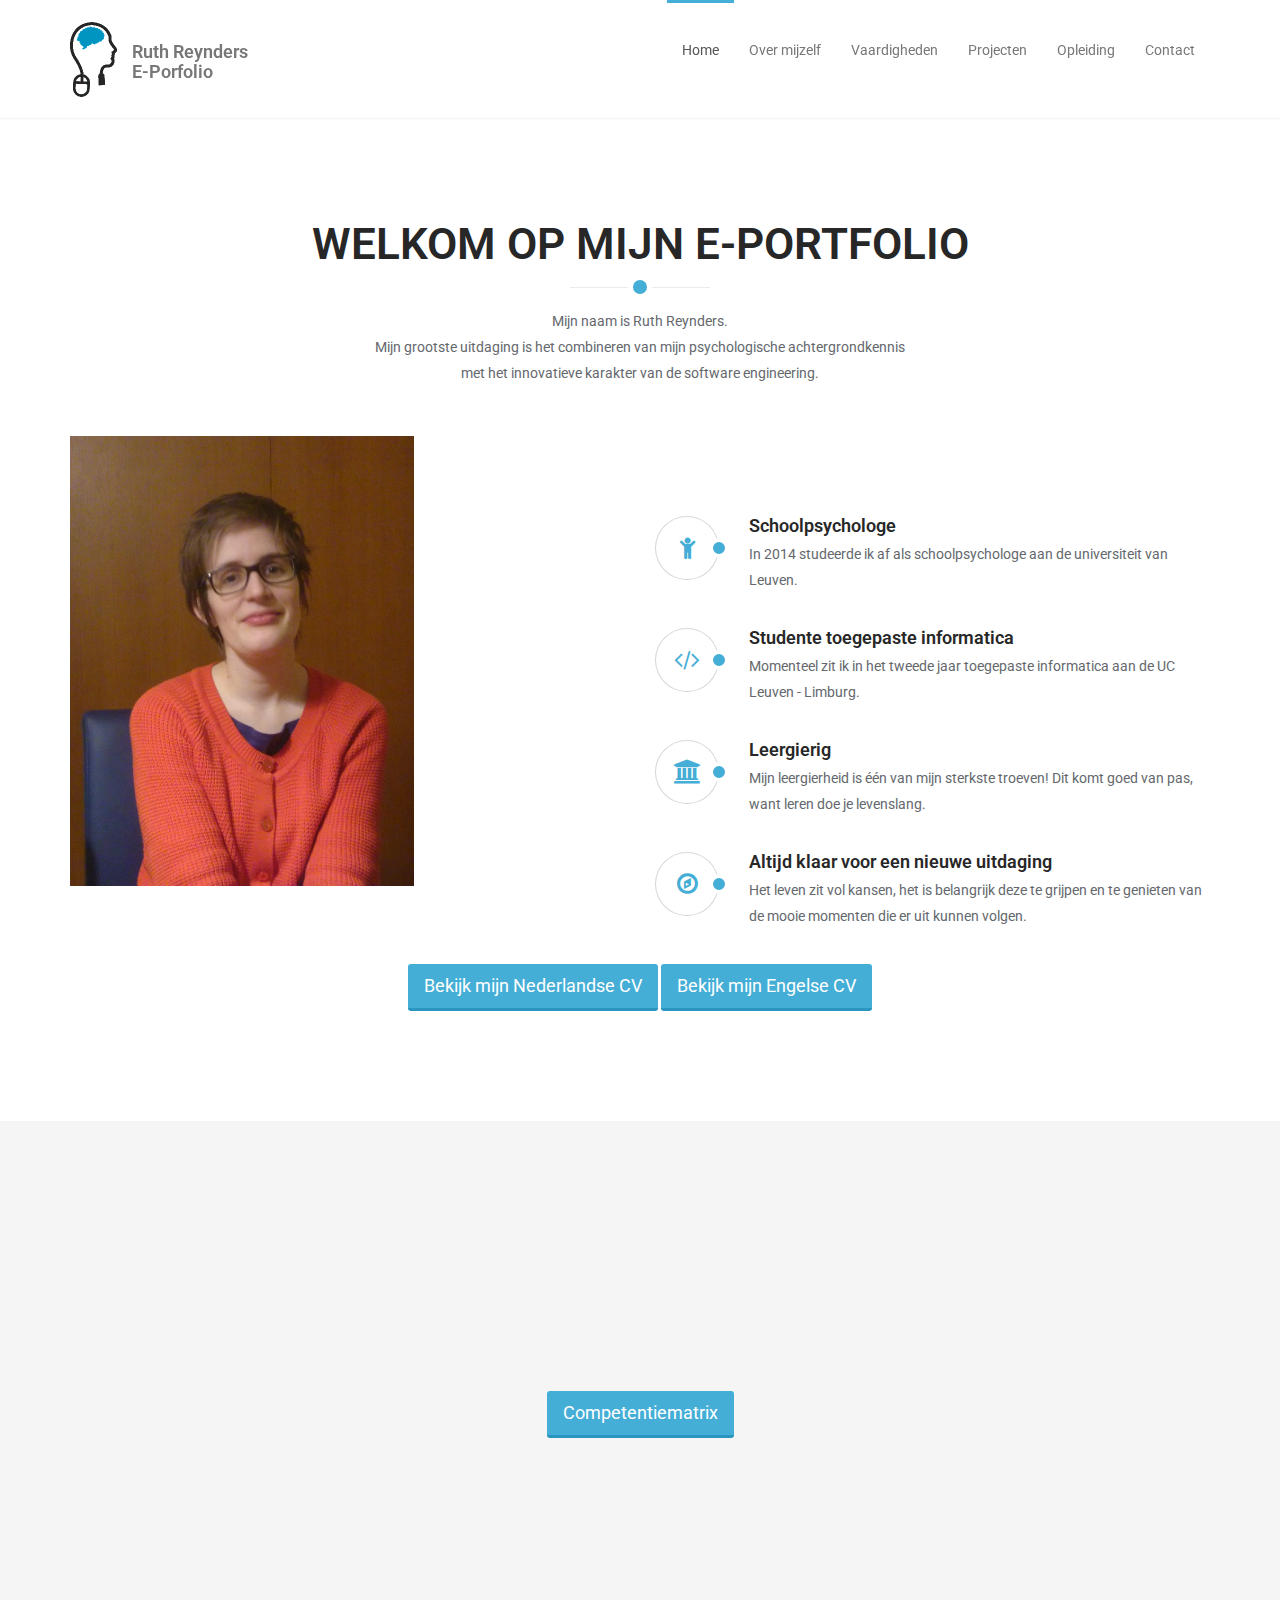
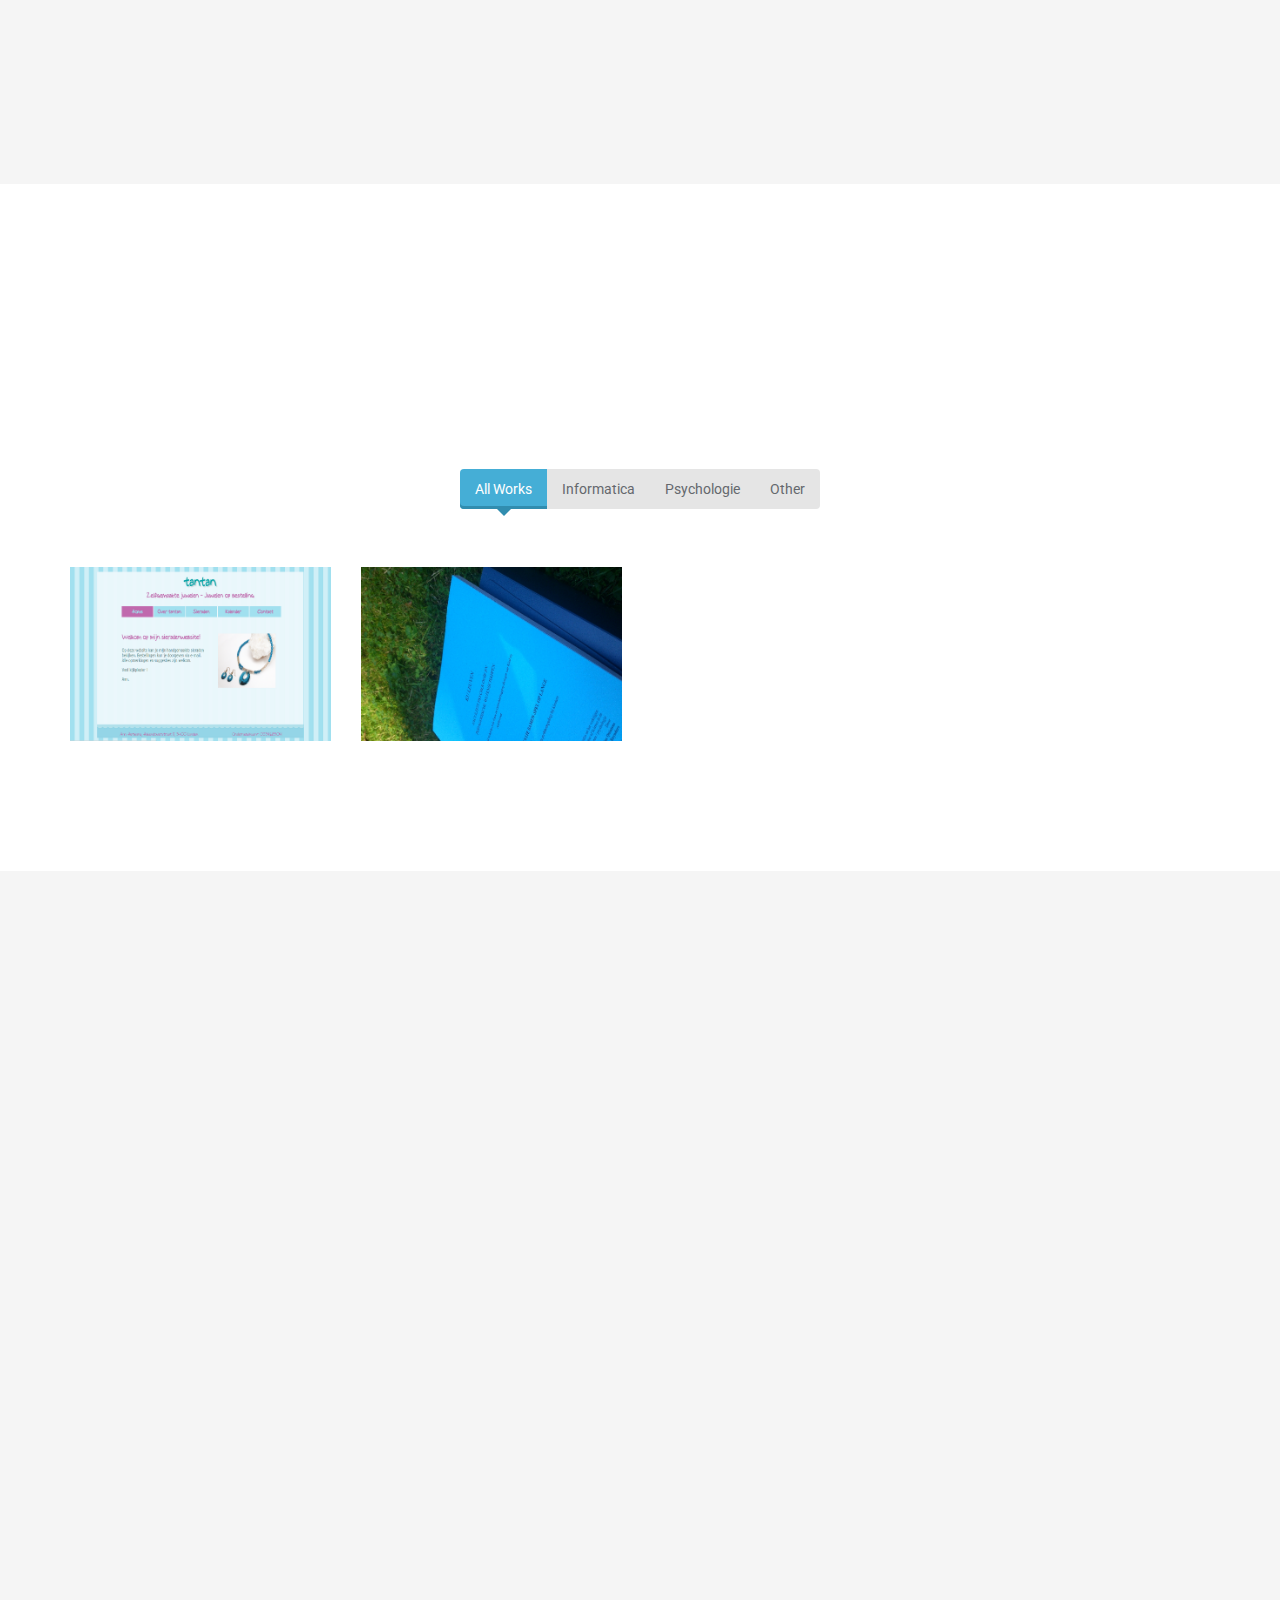
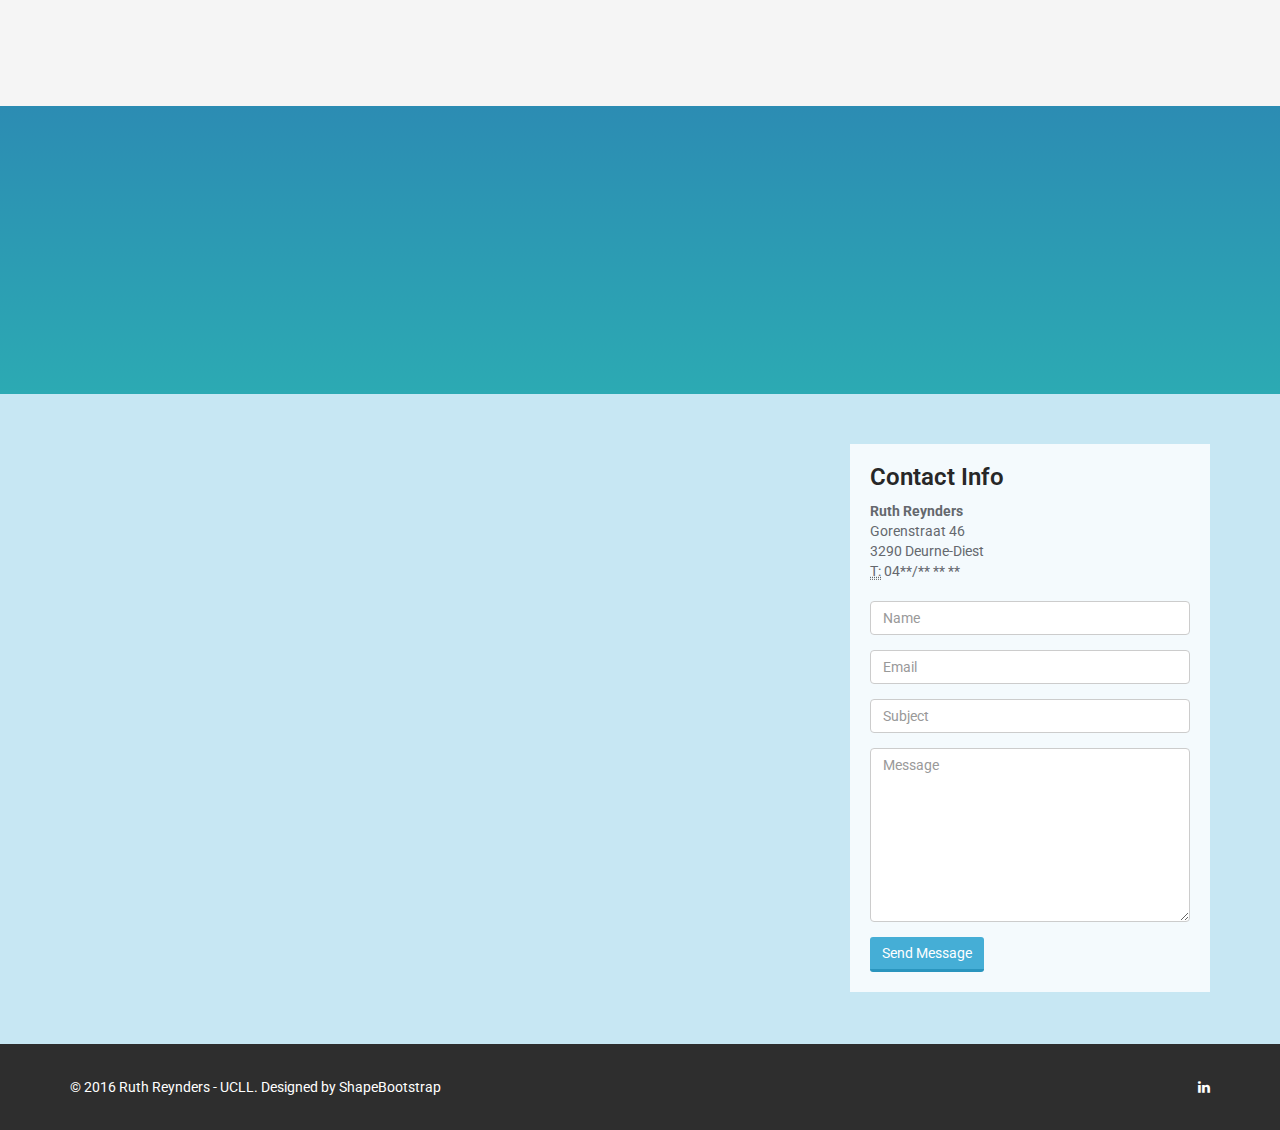
==== commit c80810af: "afwerking" ====
--- a/index.html
+++ b/index.html
@@ -229,7 +229,6 @@
                     <li><a href="#" data-filter=".portfolio">Other</a></li>
                 </ul>
                 <!--/#portfolio-filter-->
-                <p>Zal nog verder worden aangevuld!</p>
             </div>
 
             <div class="portfolio-items">
@@ -238,18 +237,18 @@
                         <img class="img-responsive" src="images/portfolio/website-tantan.png" alt="websiteTantan">
                         <div class="portfolio-info">
                             <h3>Website Tantan</h3> Een eerste kennismaking met webontwikkeling. Een uitdaging op gebied van HTML5, CSS3, JavaScript, communicatie en samenwerking.
-                            <a class="preview" href="images/portfolio/website-tantan-groot.png" rel="prettyPhoto"><i class="fa fa-eye"></i></a>
-                        </div>
-                    </div>
-                </div>
-                <!--/.portfolio-item-->
-
-                <div class="portfolio-item corporate portfolio">
+                            <a class="preview" href="https://s0214211.webontwerp.khleuven.be/TanTan1812/HTML/index.html"><i class="fa fa-eye"></i></a>
+                        </div>
+                    </div>
+                </div>
+                <!--/.portfolio-item-->
+
+                <div class="portfolio-item corporate">
                     <div class="portfolio-item-inner">
                         <img class="img-responsive" src="images/portfolio/masterThesis.jpg" alt="master thesis">
                         <div class="portfolio-info">
                             <h3>Masterthesis psychologie</h3> Het eindresultaat van nauwgezet onderzoekswerk en een geweldige samenwerking. Een mooie afsluiting van een belangrijk hoofdstuk.
-                            <a class="preview" href="images/portfolio/masterThesisGroot.jpg" rel="prettyPhoto"><i class="fa fa-eye"></i></a>
+                            <a class="preview" href="pdf/Masterpaper.pdf"><i class="fa fa-eye"></i></a>
                         </div>
                     </div>
                 </div>
@@ -257,69 +256,39 @@
 
                 <div class="portfolio-item creative">
                     <div class="portfolio-item-inner">
-                        <img class="img-responsive" src="images/portfolio/03.jpg" alt="">
+                        <img class="img-responsive" src="images/portfolio/web3_klein.png" alt="">
                         <div class="portfolio-info">
-                            <h3>Portfolio Item 3</h3> Lorem Ipsum Dolor Sit
-                            <a class="preview" href="images/portfolio/full.jpg" rel="prettyPhoto"><i class="fa fa-eye"></i></a>
-                        </div>
-                    </div>
-                </div>
-                <!--/.portfolio-item-->
-
-                <div class="portfolio-item corporate">
+                            <h3>Dynamische webshop 3</h3> Dynamische webshop en user management system met authenticatie en autorisatie.
+                            <a class="preview" href="images/portfolio/Web3.PNG" rel="prettyPhoto"><i class="fa fa-eye"></i></a>
+                        </div>
+                    </div>
+                </div>
+                <!--/.portfolio-item-->
+
+                <!--/.portfolio-item-->
+
+                <div class="portfolio-item creative">
                     <div class="portfolio-item-inner">
-                        <img class="img-responsive" src="images/portfolio/04.jpg" alt="">
+                        <img class="img-responsive" src="images/portfolio/ip.png" alt="">
                         <div class="portfolio-info">
-                            <h3>Portfolio Item 4</h3> Lorem Ipsum Dolor Sit
-                            <a class="preview" href="images/portfolio/full.jpg" rel="prettyPhoto"><i class="fa fa-eye"></i></a>
-                        </div>
-                    </div>
-                </div>
-                <!--/.portfolio-item-->
-
-                <div class="portfolio-item creative portfolio">
+                            <h3>Webapplicatie</h3> Voor het vak interprogrammeren, een webapplicatie met user management system.
+                            <a class="preview" href="http://193.191.187.14:10158/BoekenProject-Springmvc-1.0-SNAPSHOT/index.htm"><i class="fa fa-eye"></i></a>
+                        </div>
+                    </div>
+                </div>
+                <!--/.portfolio-item-->
+
+                <div class="portfolio-item portfolio">
                     <div class="portfolio-item-inner">
-                        <img class="img-responsive" src="images/portfolio/05.jpg" alt="">
+                        <img class="img-responsive" src="images/portfolio/topconsult.png" alt="">
                         <div class="portfolio-info">
-                            <h3>Portfolio Item 5</h3> Lorem Ipsum Dolor Sit
-                            <a class="preview" href="images/portfolio/full.jpg" rel="prettyPhoto"><i class="fa fa-eye"></i></a>
-                        </div>
-                    </div>
-                </div>
-                <!--/.portfolio-item-->
-
-                <div class="portfolio-item corporate">
-                    <div class="portfolio-item-inner">
-                        <img class="img-responsive" src="images/portfolio/06.jpg" alt="">
-                        <div class="portfolio-info">
-                            <h3>Portfolio Item 5</h3> Lorem Ipsum Dolor Sit
-                            <a class="preview" href="images/portfolio/full.jpg" rel="prettyPhoto"><i class="fa fa-eye"></i></a>
-                        </div>
-                    </div>
-                </div>
-                <!--/.portfolio-item-->
-
-                <div class="portfolio-item creative portfolio">
-                    <div class="portfolio-item-inner">
-                        <img class="img-responsive" src="images/portfolio/07.jpg" alt="">
-                        <div class="portfolio-info">
-                            <h3>Portfolio Item 7</h3> Lorem Ipsum Dolor Sit
-                            <a class="preview" href="images/portfolio/full.jpg" rel="prettyPhoto"><i class="fa fa-eye"></i></a>
-                        </div>
-                    </div>
-                </div>
-                <!--/.portfolio-item-->
-
-                <div class="portfolio-item corporate">
-                    <div class="portfolio-item-inner">
-                        <img class="img-responsive" src="images/portfolio/08.jpg" alt="">
-                        <div class="portfolio-info">
-                            <h3>Portfolio Item 8</h3> Lorem Ipsum Dolor Sit
-                            <a class="preview" href="images/portfolio/full.jpg" rel="prettyPhoto"><i class="fa fa-eye"></i></a>
-                        </div>
-                    </div>
-                </div>
-                <!--/.portfolio-item-->
+                            <h3>Website Top Consult 5</h3> Website die ik aan het medegewerkt voor het bedrijf Top Consult.
+                            <a class="preview" href="http://www.top-consult.be/"><i class="fa fa-eye"></i></a>
+                        </div>
+                    </div>
+                </div>
+                <!--/.portfolio-item-->
+
             </div>
         </div>
         <!--/.container-->
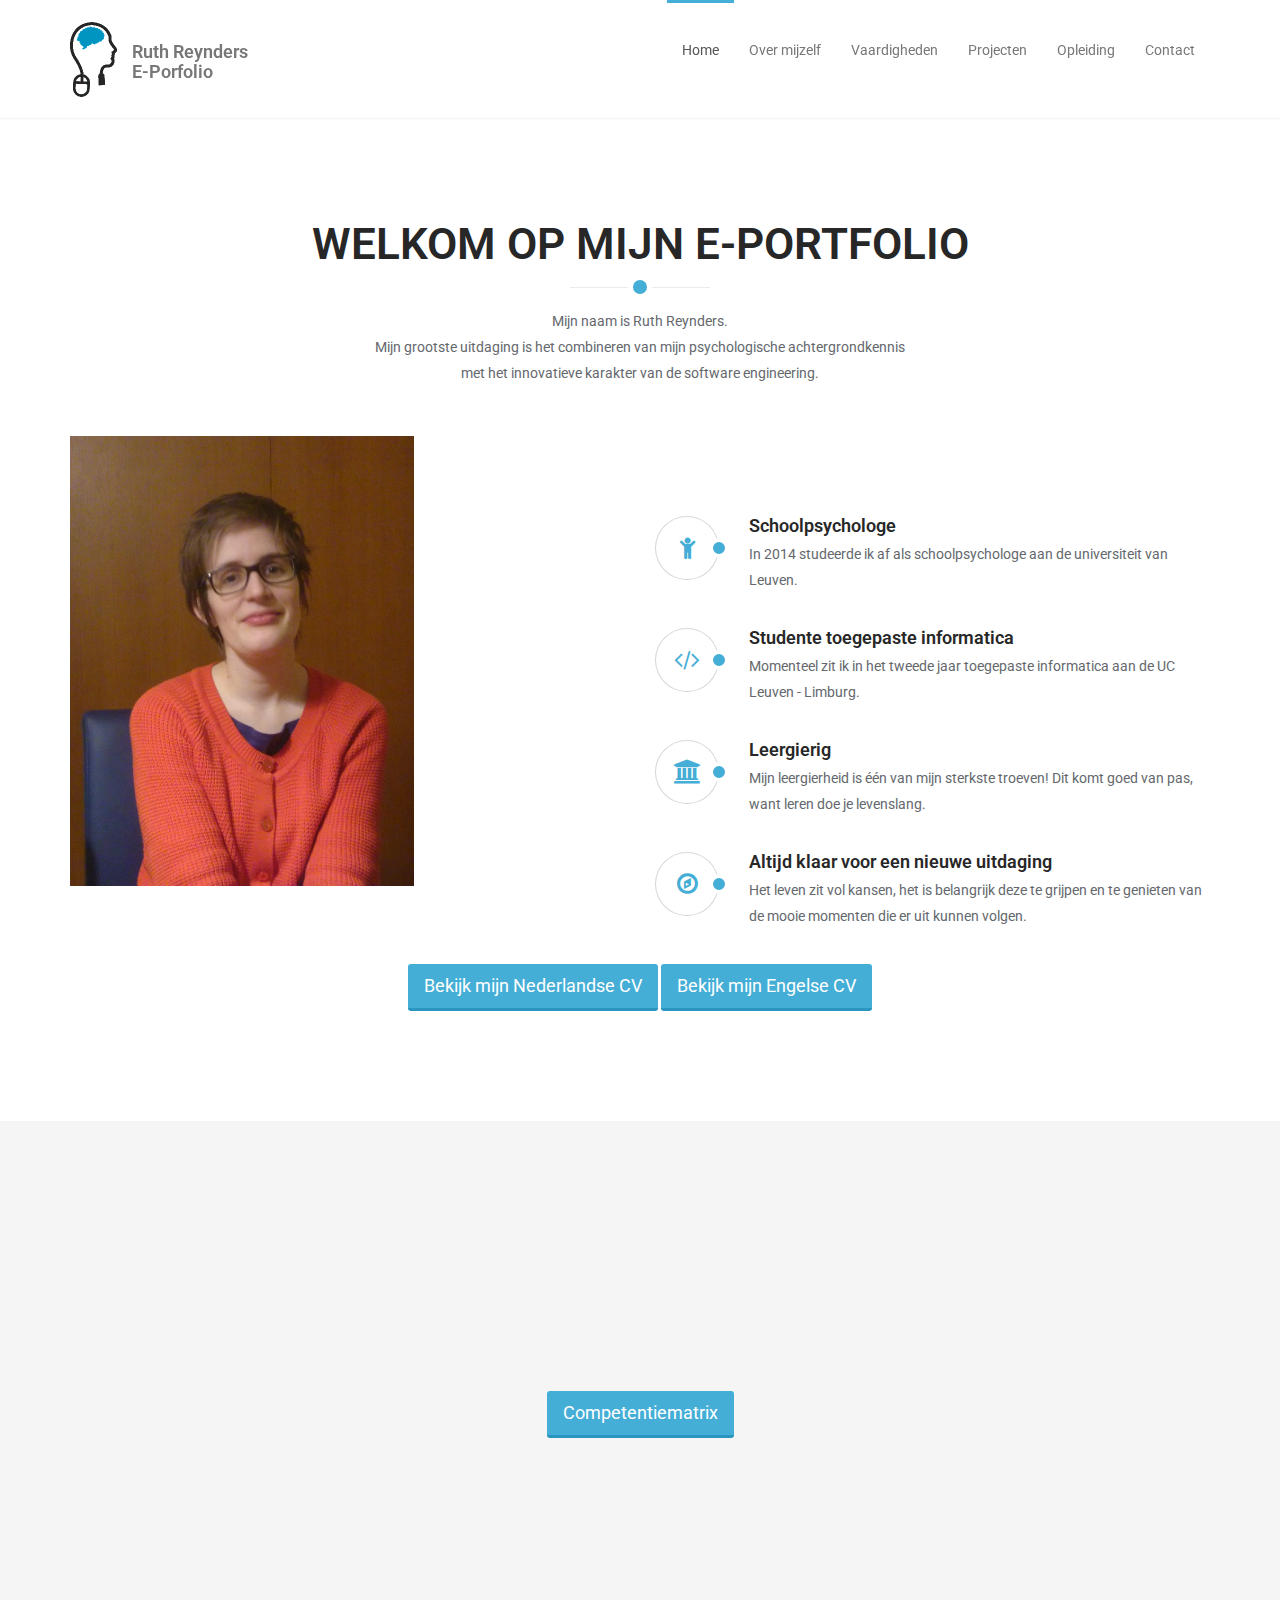
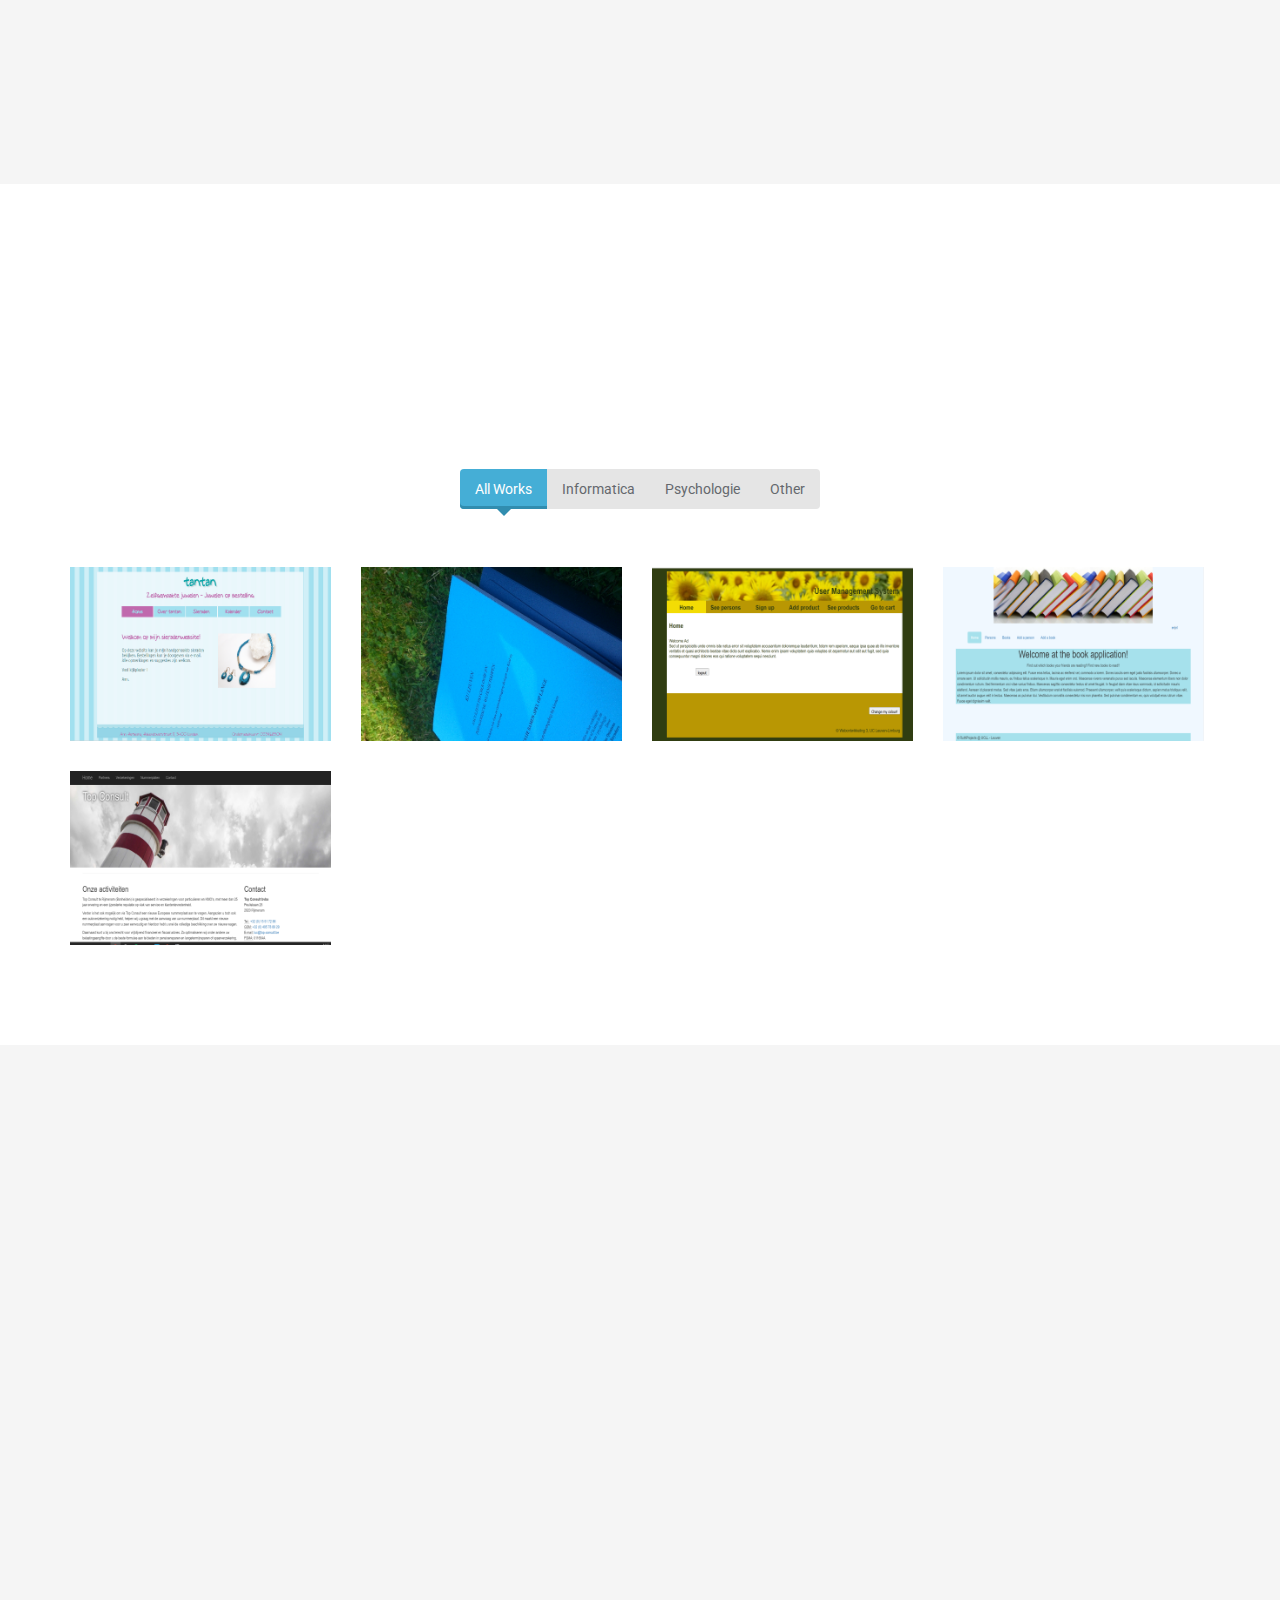
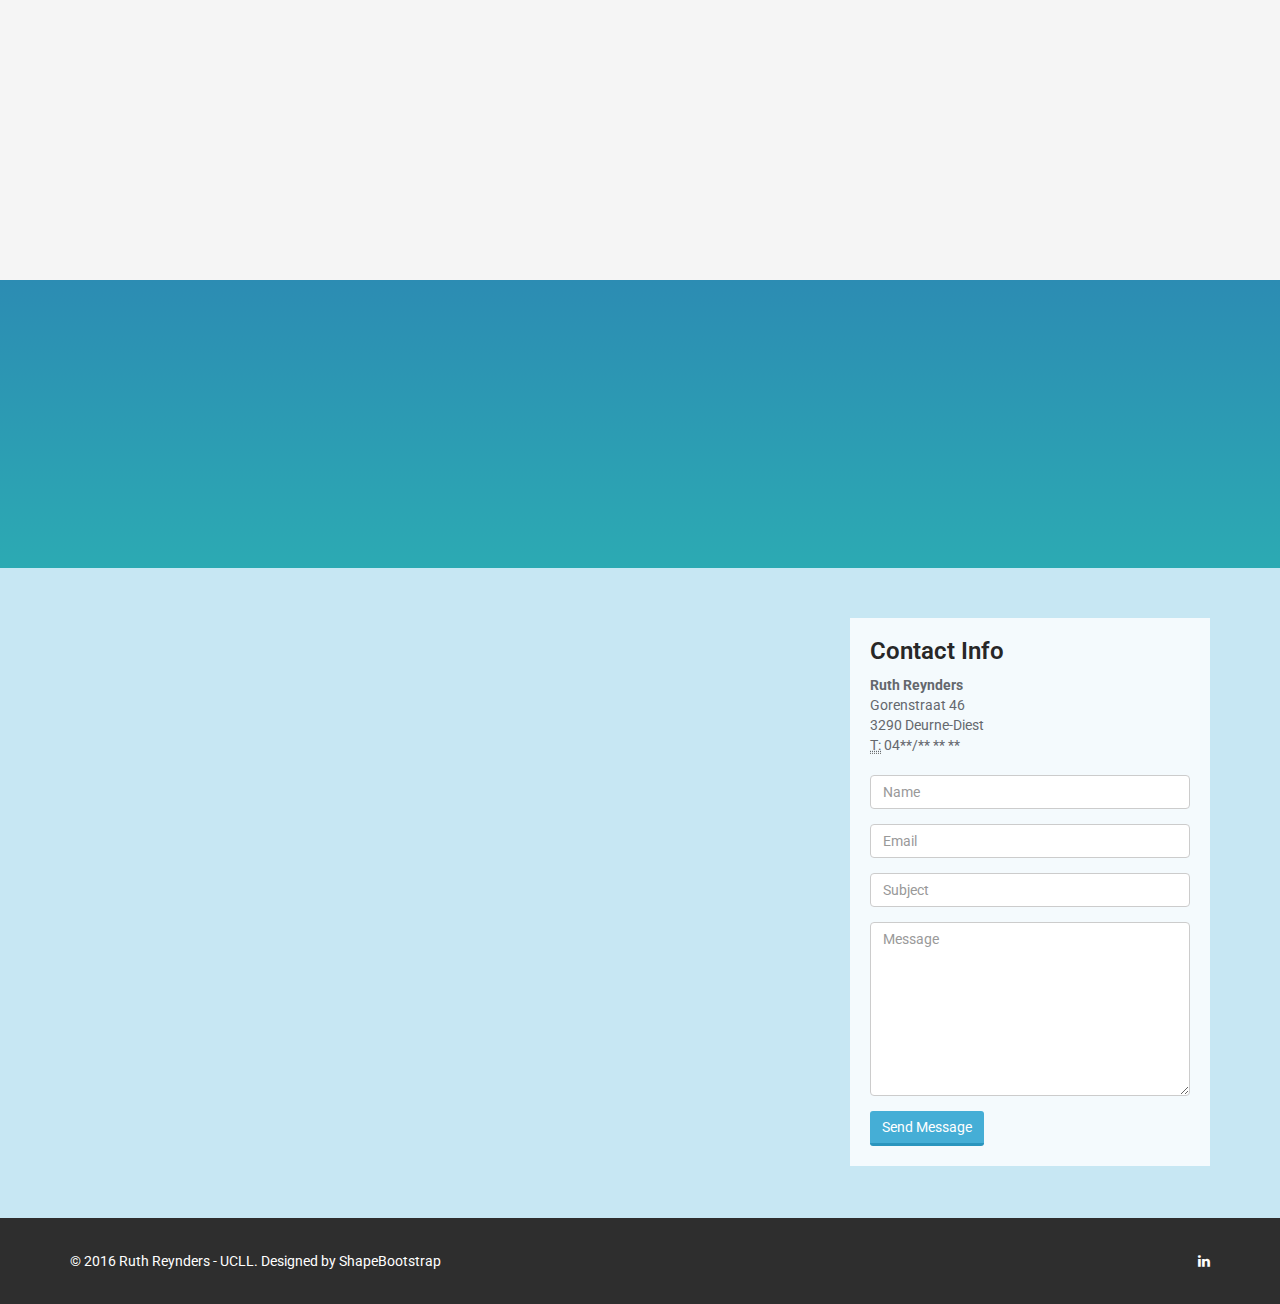
==== commit 2fa6984b: "afwerking" ====
--- a/index.html
+++ b/index.html
@@ -282,7 +282,7 @@
                     <div class="portfolio-item-inner">
                         <img class="img-responsive" src="images/portfolio/topconsult.png" alt="">
                         <div class="portfolio-info">
-                            <h3>Website Top Consult 5</h3> Website die ik aan het medegewerkt voor het bedrijf Top Consult.
+                            <h3>Website Top Consult 5</h3> Website waar aan ik het meegewerkt voor het bedrijf Top Consult.
                             <a class="preview" href="http://www.top-consult.be/"><i class="fa fa-eye"></i></a>
                         </div>
                     </div>
